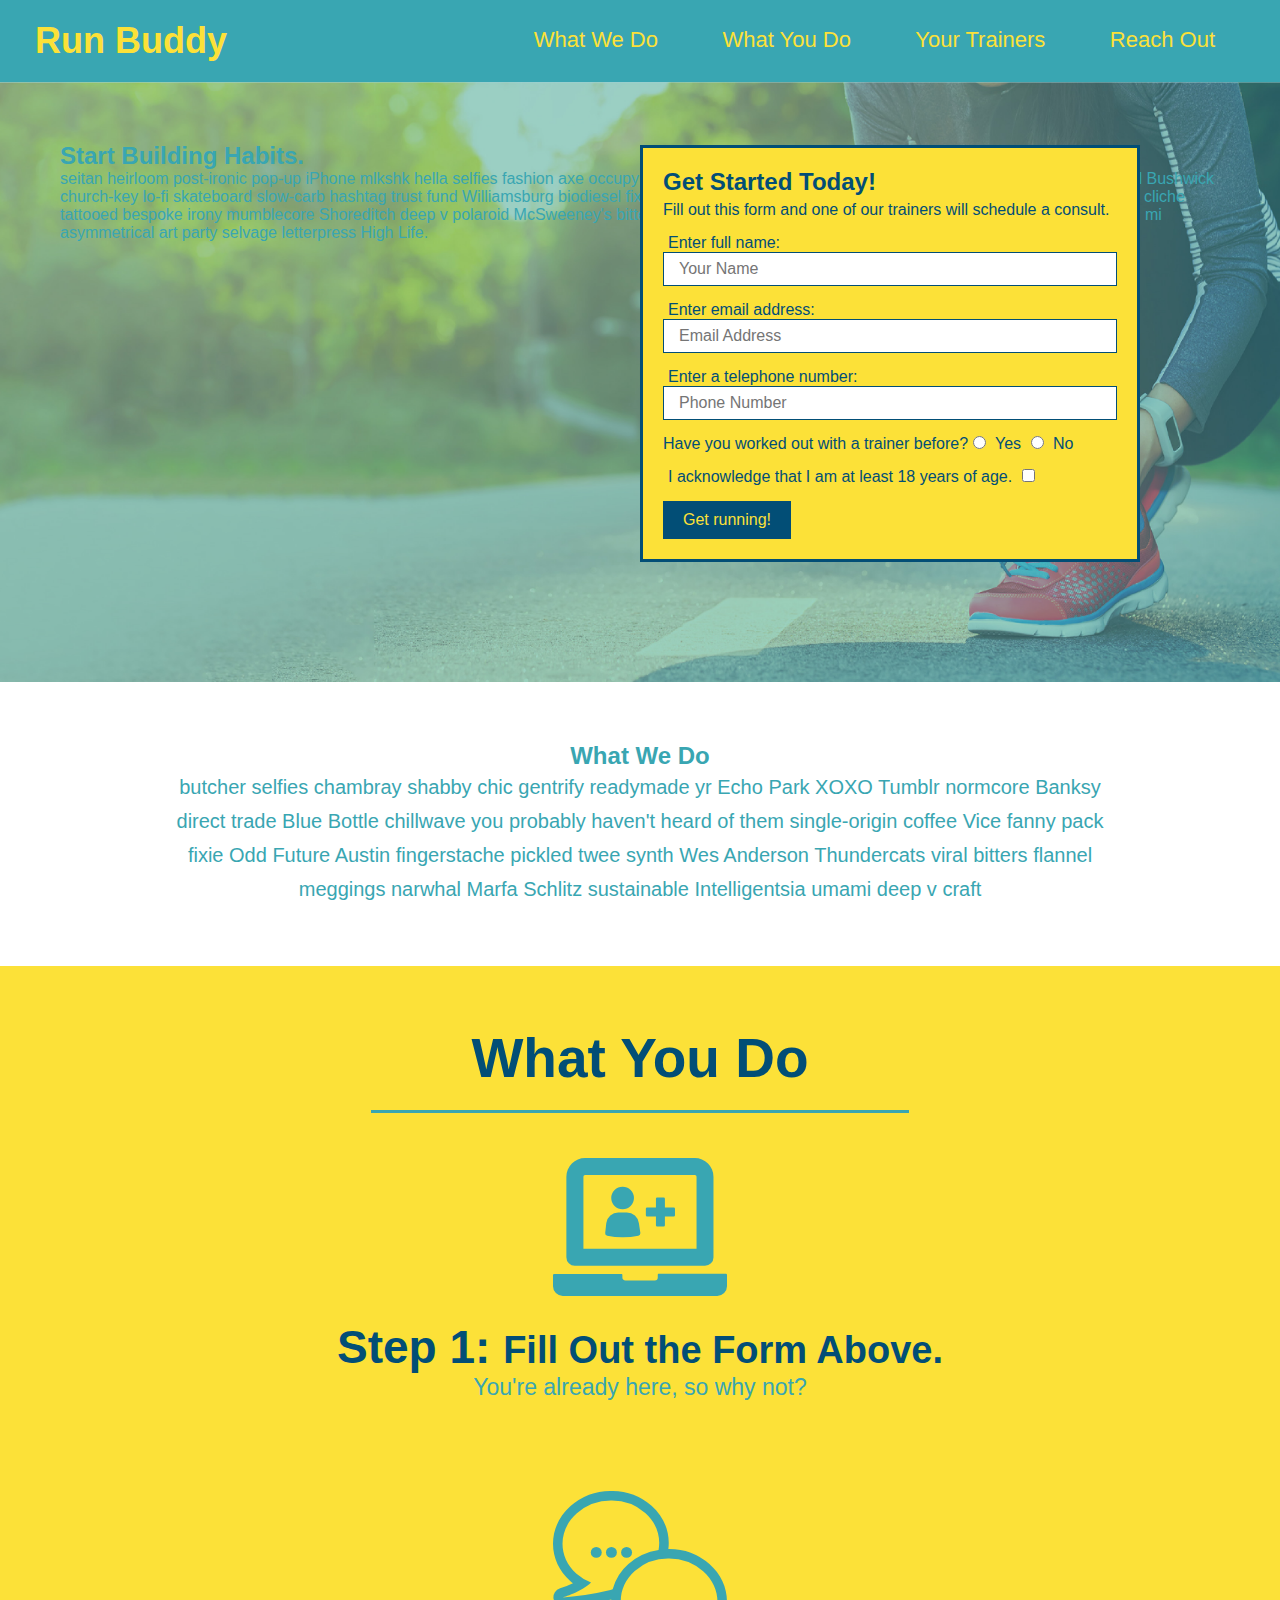
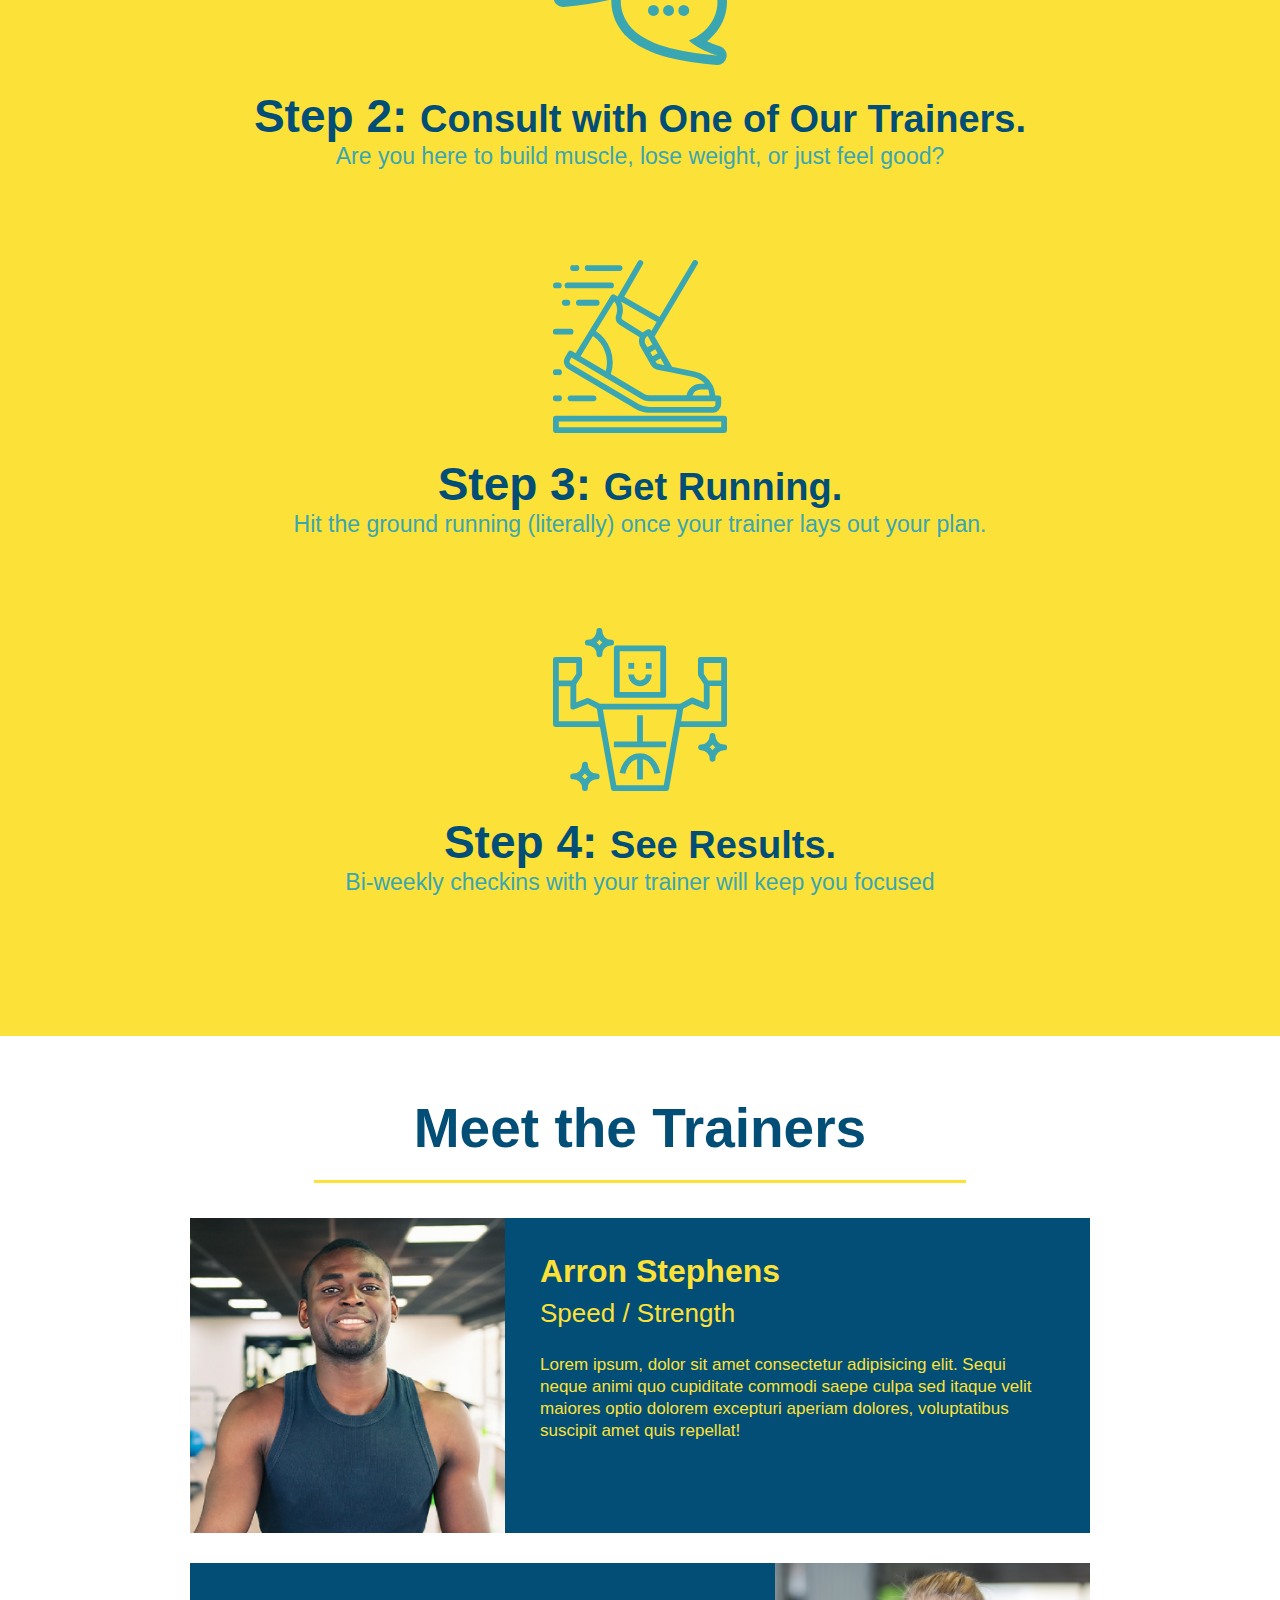
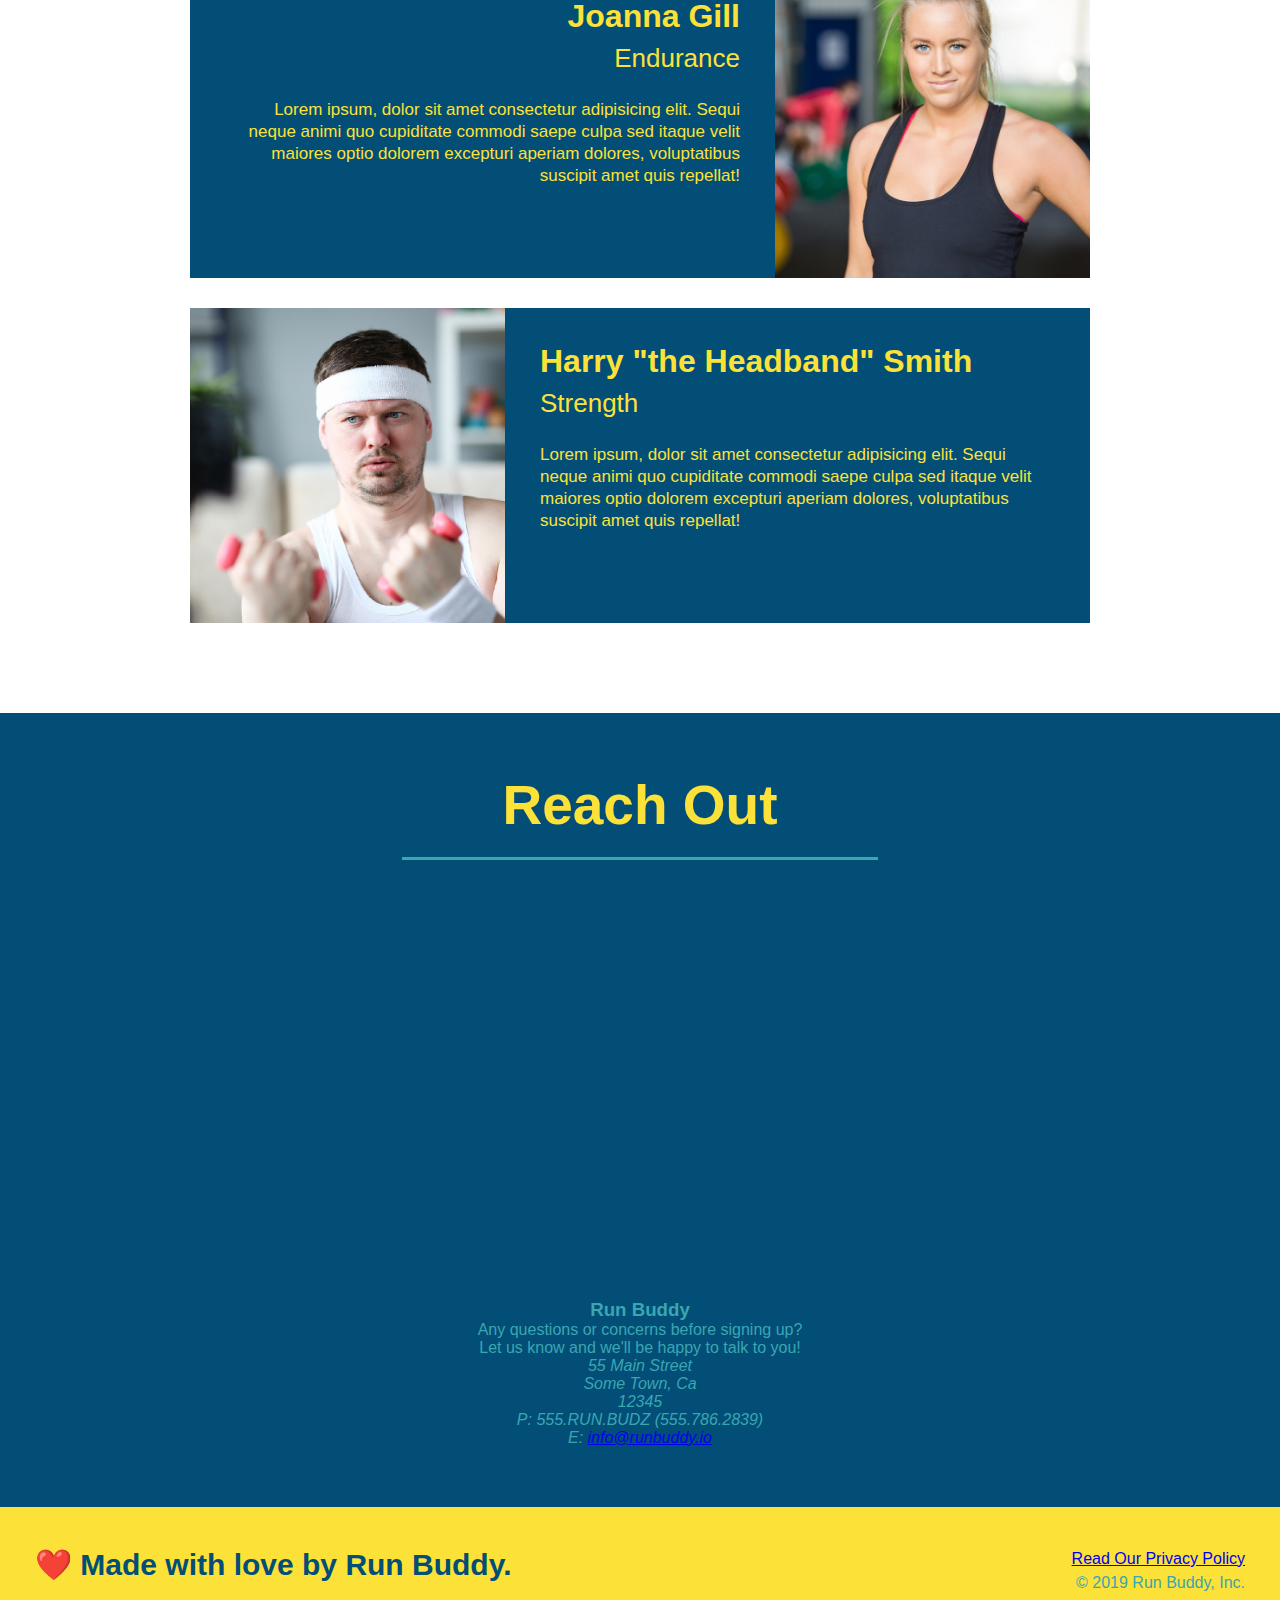
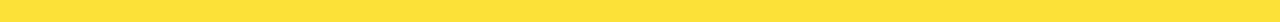
==== index.html @ 64780e1a "add content to hero, replace image" ====
<!DOCTYPE html>
<html lang="en">
  <head>
    <meta charset="UTF-8" />
    <title>Run Buddy</title>
    <link rel="stylesheet" href="./assets/css/style.css" />

  </head>
  <body>
    <body>
   <!-- navigation -->
<header>
  <h1><a href="/">Run Buddy</a></h1>
  <nav>
<!-- Unordered list element -->
<ul>
  <!-- List item element-->
  <li>
    <!-- Anchor element -->
    <a href="#what-we-do">What We Do</a>
  </li>
  <li>
    <a href="#what-you-do">What You Do</a>
  </li>
  <li>
    <a href="#your-trainers">Your Trainers</a>
  </li>
  <li>
    <a href="#reach-out">Reach Out</a>
  </li>
</ul>


  </nav>
</header>

<!-- hero section -->
<section class="hero">
  <div class="hero-cta">
    <h2>Start Building Habits.</h2>
    <p>
      seitan heirloom post-ironic pop-up iPhone mlkshk hella selfies fashion axe occupy readymade put a bird on it
      messenger bag Wes Anderson Schlitz plaid Bushwick church-key lo-fi skateboard slow-carb hashtag trust fund
      Williamsburg biodiesel fixie farm-to-table 8-bit banjo XOXO Banksy chillwave bicycle rights retro cliche
      tattooed bespoke irony mumblecore Shoreditch deep v polaroid McSweeney's bitters cray gentrify tofu Marfa you
      probably haven't heard of them yr banh mi asymmetrical art party selvage letterpress High Life.
    </p>
  </div>

  <div class="hero-form">
    <h3>Get Started Today!</h3>
    <p>Fill out this form and one of our trainers will schedule a consult.</p>
    <form>
      <label for="name">Enter full name:</label>
      <input type="text" placeholder="Your Name" name="name" id="name" class="form-input">
      
      <label for="email">Enter email address:</label>
      <input type="text" placeholder="Email Address" name="email" id="email" class="form-input">
      
      <label for="phone">Enter a telephone number:</label>
      <input type="text" placeholder="Phone Number" name="phone" id="phone" class="form-input">
      <p>
        Have you worked out with a trainer before?
        <input type="radio" name="trainer-confirm" id="trainer-yes" />
        <label for="trainer-yes">Yes</label>
        <input type="radio" name="trainer-confirm" id="trainer-no" />
        <label for="trainer-no">No</label>
      </p>
      <p>
        <label for="checkbox" >
          I acknowledge that I am at least 18 years of age.
        </label>
        <input type="checkbox" name="age-confirm" id="checkbox" />
      </p>
      <button type="submit">
        Get running!
      </button>
    </form>
  </div>
</section>
<!-- end hero -->

<!-- "what we do" section -->
<section id="what-we-do" class="intro">
  <h2>What We Do</h2>
  <div>
 
  <p>
    butcher selfies chambray shabby chic gentrify readymade yr Echo Park XOXO Tumblr normcore Banksy direct trade Blue Bottle chillwave you probably haven't heard of them single-origin coffee Vice fanny pack fixie Odd Future Austin fingerstache pickled twee synth Wes Anderson Thundercats viral bitters flannel meggings narwhal Marfa Schlitz sustainable Intelligentsia umami deep v craft
  </p>
</section>

<!-- "what you do" section -->
<section id="what-you-do" class="steps">
  <h2>What You Do</h2> 
<div>
  <img src="./assets/images/step-1.svg" alt="" />
  <h3>Step 1: <span>Fill Out the Form Above.</span></h3>
  <p>You're already here, so why not?</p>
  </div>


  <div>
    <img src="./assets/images/step-2.svg" alt="" />
    <h3>Step 2: <span>Consult with One of Our Trainers.</span></h3>
    <p>Are you here to build muscle, lose weight, or just feel good?</p>
  </div>
  
  <div>
    <img src="./assets/images/step-3.svg" alt="" />
    <h3>Step 3: <span>Get Running.</span></h3>
    <p>Hit the ground running (literally) once your trainer lays out your plan.</p>
  </div>
  
  <div>
    <img src="./assets/images/step-4.svg" alt="" />
    <h3>Step 4: <span>See Results.</span></h3>
    <p>Bi-weekly checkins with your trainer will keep you focused</p>
  </div>

</section>

<section id="your-trainers" class="trainers">
  <h2 class="section-title primary-border">
    Meet the Trainers
  </h2>

  <article class="trainer">
    <img src="./assets/images/trainer-1.jpg" alt="Arron Stephens in his workout clothes, ready to pump iron" />
    <div class="trainer-bio text-left">
      <h3>Arron Stephens</h3>
      <h4>Speed / Strength</h4>
      <p>Lorem ipsum, dolor sit amet consectetur adipisicing elit. Sequi neque animi quo cupiditate commodi saepe culpa sed itaque velit maiores optio dolorem excepturi aperiam dolores, voluptatibus suscipit amet quis repellat!</p>
    </div>
  </article>
  <!-- second trainer bio -->
<article class="trainer">
  <div class="trainer-bio text-right">
    <h3>Joanna Gill</h3>
    <h4>Endurance</h4>
    <p>
      Lorem ipsum, dolor sit amet consectetur adipisicing elit. Sequi neque animi quo cupiditate commodi saepe culpa sed
      itaque velit maiores optio dolorem excepturi aperiam dolores, voluptatibus suscipit amet quis repellat!
    </p>
  </div>
  <img src="./assets/images/trainer-2.jpg" alt="Joanna Gill cooling off after a workout" />
</article>

<!-- third trainer bio -->
<article class="trainer">
  <img src="./assets/images/trainer-3.jpg" alt="Harry Smith wearing a headband and lifting comically small pink weights" />
  <div class="trainer-bio text-left">
    <h3>Harry "the Headband" Smith</h3>
    <h4>Strength</h4>
    <p>
      Lorem ipsum, dolor sit amet consectetur adipisicing elit. Sequi neque animi quo cupiditate commodi saepe culpa sed
      itaque velit maiores optio dolorem excepturi aperiam dolores, voluptatibus suscipit amet quis repellat!
    </p>
  </div>
</article>
</section>

<!-- "reach out" section -->
<section id="reach-out" class="contact">
  <h2 class="section-title secondary-border">Reach Out</h2>

  <div class="contact-info">
    <iframe
    src="https://www.google.com/maps/embed?pb=!1m14!1m12!1m3!1d12182.30520634488!2d-74.0652613!3d40.2407219!2m3!1f0!2f0!3f0!3m2!1i1024!2i768!4f13.1!5e0!3m2!1sen!2sus!4v1561060983193!5m2!1sen!2sus"
    frameborder="0"
    height="400"
    width="400"
    style="border:0"
    allowfullscreen
  >
  </iframe>
  </div>

  <div>
    <h3>Run Buddy</h3>
    <p>
      Any questions or concerns before signing up?
      <br />
      Let us know and we'll be happy to talk to you!
    </p>
    <address>
      55 Main Street <br/>
      Some Town, Ca <br/>
      12345<br />
      P: 555.RUN.BUDZ (555.786.2839)<br/>
      E: <a href="mailto:info@runbuddy.io">info@runbuddy.io</a>
    </address>
  </div>
</section>

<!-- footer -->
<footer>

  <h2>❤️ Made with love by Run Buddy.</h2>
  <div>
    <a href="#">Read Our Privacy Policy</a><br />
    &copy; 2019 Run Buddy, Inc.
  </div>
</footer>



  </body>
</html>
---- assets/css/style.css ----
* {
    margin: 0;
    padding: 0;
    box-sizing: border-box;
  }

body {
    color: #39a6b2;
    font-family: Helvetica, Arial, sans-serif;
  }

  section {
    padding: 60px;
  }

/* Hero Style Start */
.hero {
  background-image: url("../images/hero-bg.jpg");
  height: 600px;
  background-size: cover;
  background-position: center;
  position: relative;
}

.hero-form button {
  color: #fce138;
  background-color: #024e76;
  border: none;
  padding: 10px 20px;
  font-size: 16px;
}
/* Hero Style End */

/* apply styles to <header> */
header {
    padding: 20px 35px;
    background-color: #39a6b2;
  }


  .hero-form {
    border: 3px solid #024e76;
    background-color: #fce138;
    padding: 20px;
    width: 500px;
    color: #024e76;
    position: absolute;
    bottom: 120px;
    right: 140px;
  }
  .hero-form label {
    margin: 0 5px;
  }
  .hero-form h3 {
    font-size: 24px;
    margin: 0;
  }
  
  .hero-form p {
    margin: 5px 0 15px 0;
  }
  
  .form-input {
    border: 1px solid #024e76;
    display: block;
    padding: 7px 15px;
    font-size: 16px;
    color: #024e76;
    width: 100%;
    margin-bottom: 15px;
  }

  header h1 {
    font-weight: bold;
    font-size: 36px;
    color: #fce138;
    margin: 0;
    display: inline;
  }
  header a {
    text-decoration: none;
    color: #fce138;
  }

  header nav {
    float: right;
    margin: 7px 0;
  }

  header nav ul li {
    display: inline;
  }

  header nav ul li a {
    margin: 0 30px;
    font-weight: lighter;
    font-size: 22px;
  }

  .intro {
    text-align: center;
  }

  .section-title {
    font-size: 55px;
    display: inline-block;
    padding: 0 100px 20px 100px;
    border-bottom: 3px solid;
    margin-bottom: 35px;
    color: #024e76;
  }

  .steps h2 {
    font-size: 55px;
    color: #024e76;
    margin-bottom: 35px;
    padding: 0 100px 20px 100px;
    border-bottom: 3px solid;
    border-color: #fce138;
    display: inline-block;

  }
  .intro p {
    line-height: 1.7;
    color: #39a6b2;
    width: 80%;
    font-size: 20px;
    margin: 0 auto;

  }
  .steps div {
    margin-bottom: 80px;
  }
  
  .steps img {
    width: 15%;
    margin: 10px 0;
  } 
  
  .steps h3 {
    color: #024e76;
    font-size: 46px;
    margin-top: 10px;
  }
  
  .steps p {
    color: #39a6b2;
    font-size: 23px;
  }

  .steps { 
    text-align: center;
    background: #fce138;
  }

  .steps h2 {
    font-size: 55px;
    color: #024e76;
    margin-bottom: 35px;
    padding: 0 100px 20px 100px;
    border-bottom: 3px solid;
    border-color: #39a6b2;
  }

  .steps span {
    font-size: 38px;
  }

  .section-title {
    font-size: 55px;
    color: #024e76;
    margin-bottom: 35px;
    padding: 0 100px 20px 100px;
    display: inline-block;
    border-bottom: 3px solid;
  }
  
  .primary-border {
    border-color: #fce138;
  }
  
  .secondary-border {
    border-color: #39a6b2;
  }

  .trainers {
    text-align: center;
  }
  .trainer {
    width: 900px;
    margin: 0 auto 30px auto;
    background: #024e76;
    color: #fce138;
    overflow: auto
  }

  .trainer img {
    width: 35%;
    float: left;
  }
  
  .trainer-bio {
    padding: 35px;
    float: left;
    width: 65%;
  }

  .text-left {
    text-align: left;
  }
  
  .text-right {
    text-align: right;
  }

  .trainer-bio h3 {
    font-size: 32px;
    margin-bottom: 8px;
  }
  
  .trainer-bio h4 {
    font-weight: lighter;
    font-size: 26px;
    margin-bottom: 25px;
  }
  
  .trainer-bio p {
    font-size: 17px;
    line-height: 1.3;
  }

  /* REACH OUT STYLES START */
.contact {
  text-align: center;
  background: #024e76;
}

.contact h2 {
  color: #fce138;
}

.contact-info iframe {
  width: 400px;
  height: 400px;
}


.contact-info div {
  width: 410px;
  display: inline-block;
  vertical-align: top;
  text-align: left;
  margin: 30px 0 0 60px;
  color: white;
}
.contact-info h3 {
  color: #fce138;
  font-size: 32px;
}

.contact-info p, .contact-info address {
  margin: 20px 0;
  line-height: 1.5;
  font-size: 20px;
  font-style: normal;
}

.contact-info a {
  color: #fce138;
}

/* REACH OUT STYLES END */

  /* ----- footer ----- */
  footer {
    background: #fce138;
    width: 100%;
    padding: 40px 35px;
  }

  footer h2 {
    display: inline;
    color: #024e76;
    font-size: 30px;
    margin: 0;
  }

  footer div {
    float: right;
    line-height: 1.5;
    text-align: right;
  }

  footer div {
    float: right;
    line-height: 1.5;
    text-align: right;
  }
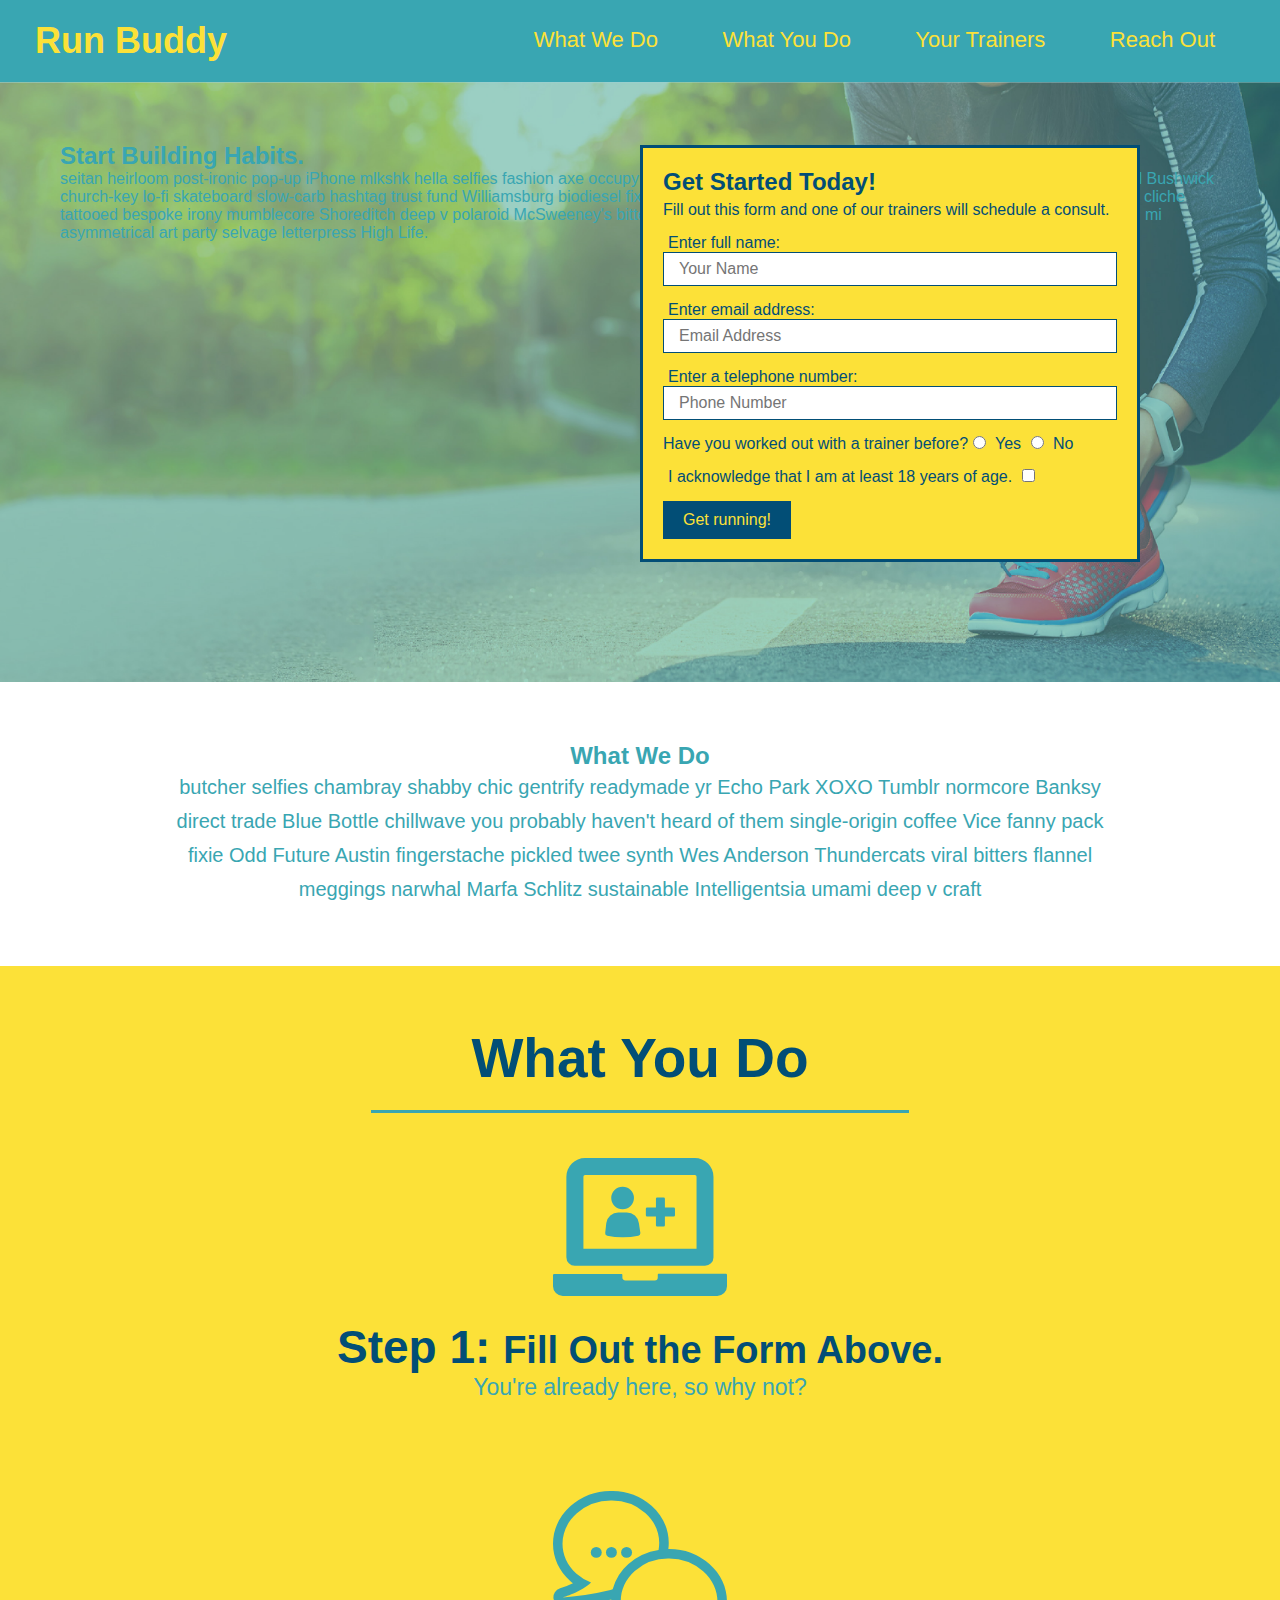
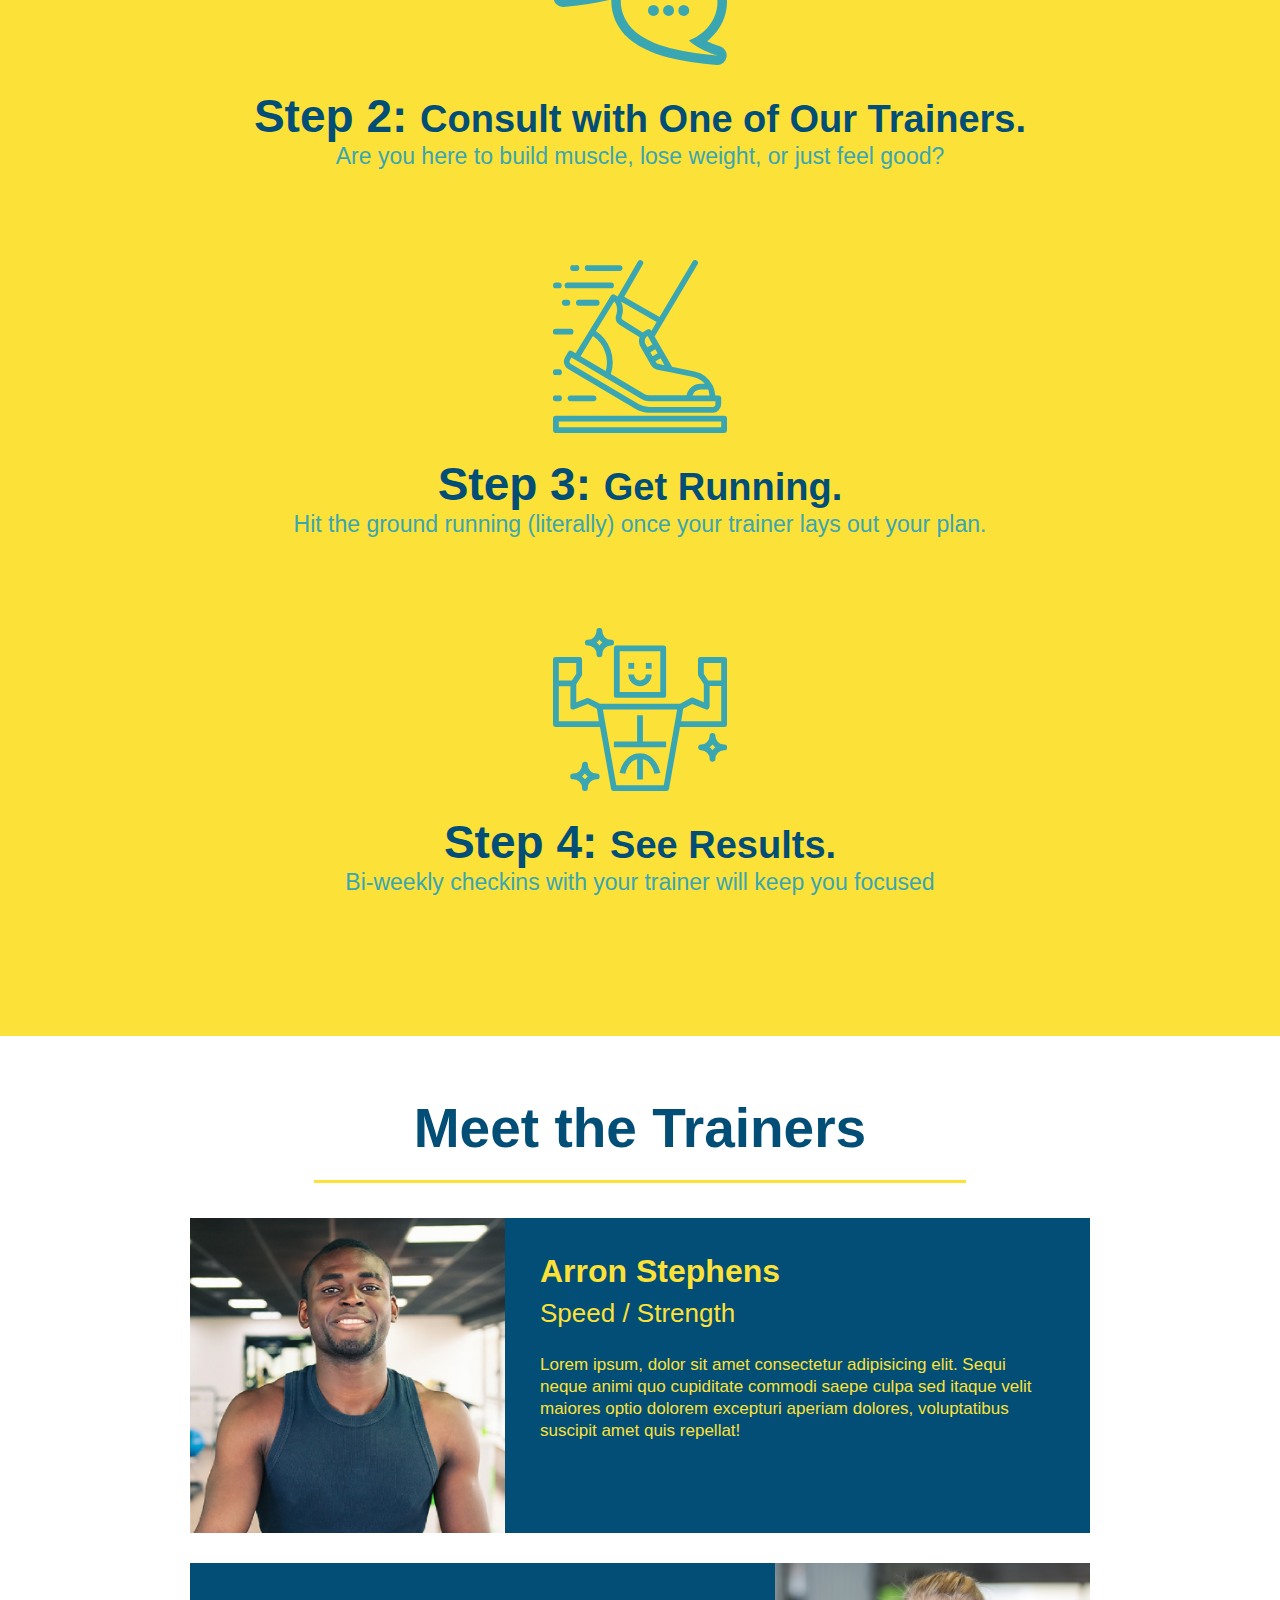
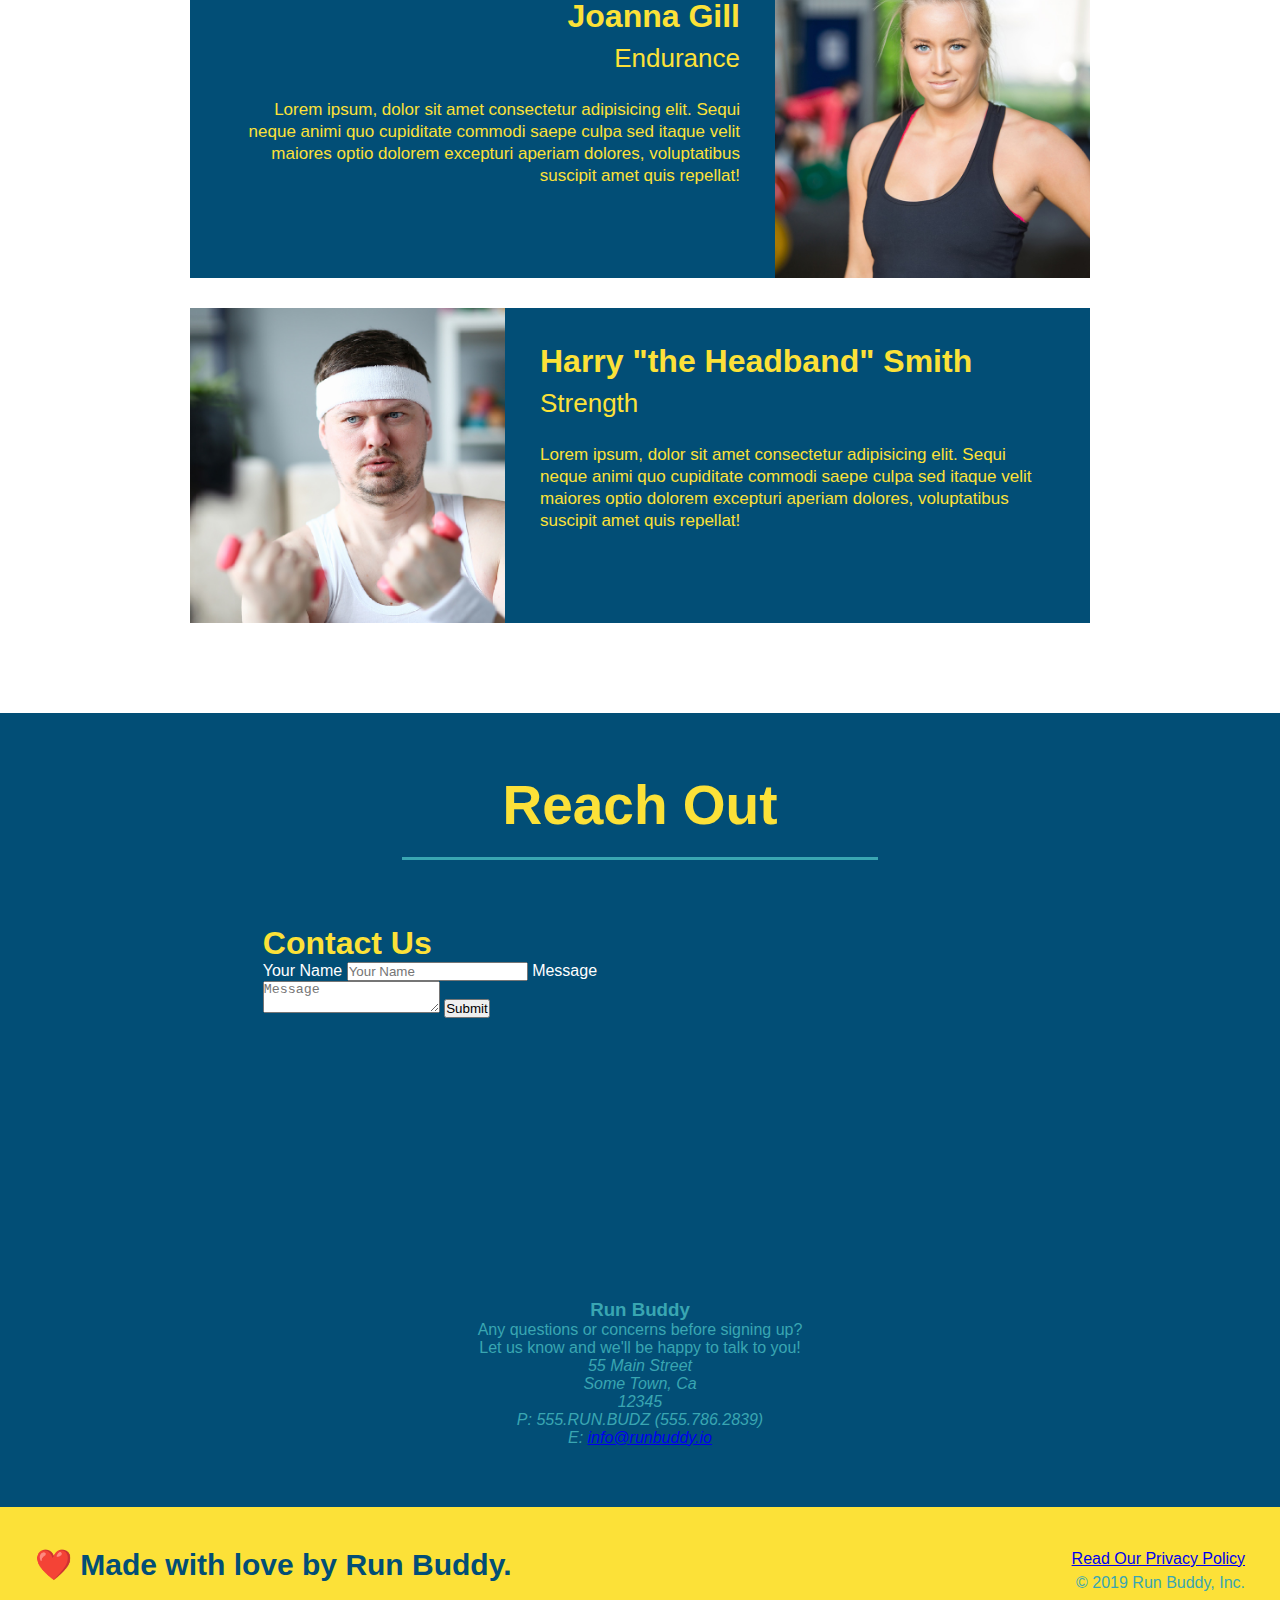
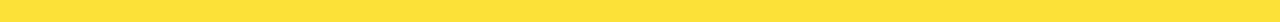
==== commit 16a975d5: "add contact form" ====
--- a/index.html
+++ b/index.html
@@ -165,6 +165,20 @@
   <h2 class="section-title secondary-border">Reach Out</h2>
 
   <div class="contact-info">
+    <div class="contact-form">
+      <h3>Contact Us</h3>
+      <form>
+        <label for="contact-name">Your Name</label>
+        <input type="text" id="contact-name" placeholder="Your Name" />
+    
+        <label for="contact-message">Message</label>
+        <textarea id="contact-message" placeholder="Message"></textarea>
+    
+        <button type="submit">Submit</button>
+      </form>
+    </div>
+
+
     <iframe
     src="https://www.google.com/maps/embed?pb=!1m14!1m12!1m3!1d12182.30520634488!2d-74.0652613!3d40.2407219!2m3!1f0!2f0!3f0!3m2!1i1024!2i768!4f13.1!5e0!3m2!1sen!2sus!4v1561060983193!5m2!1sen!2sus"
     frameborder="0"
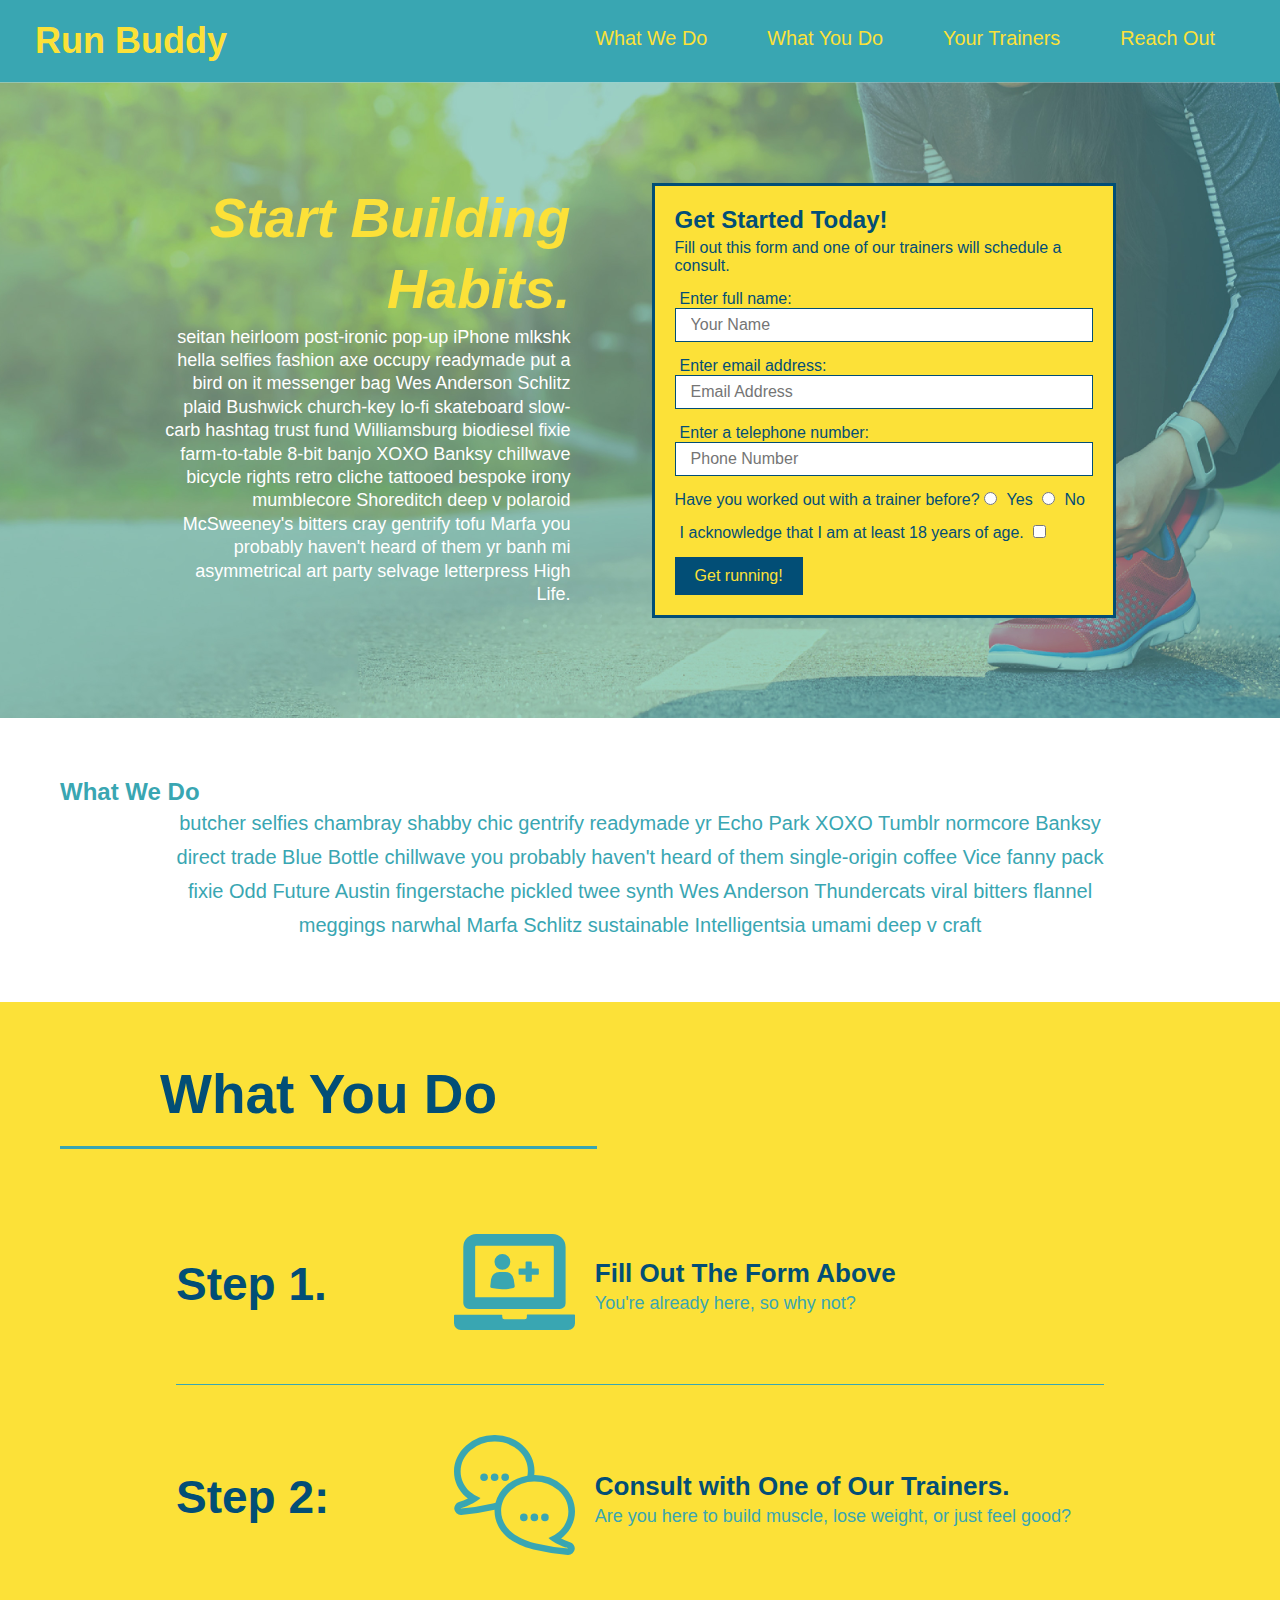
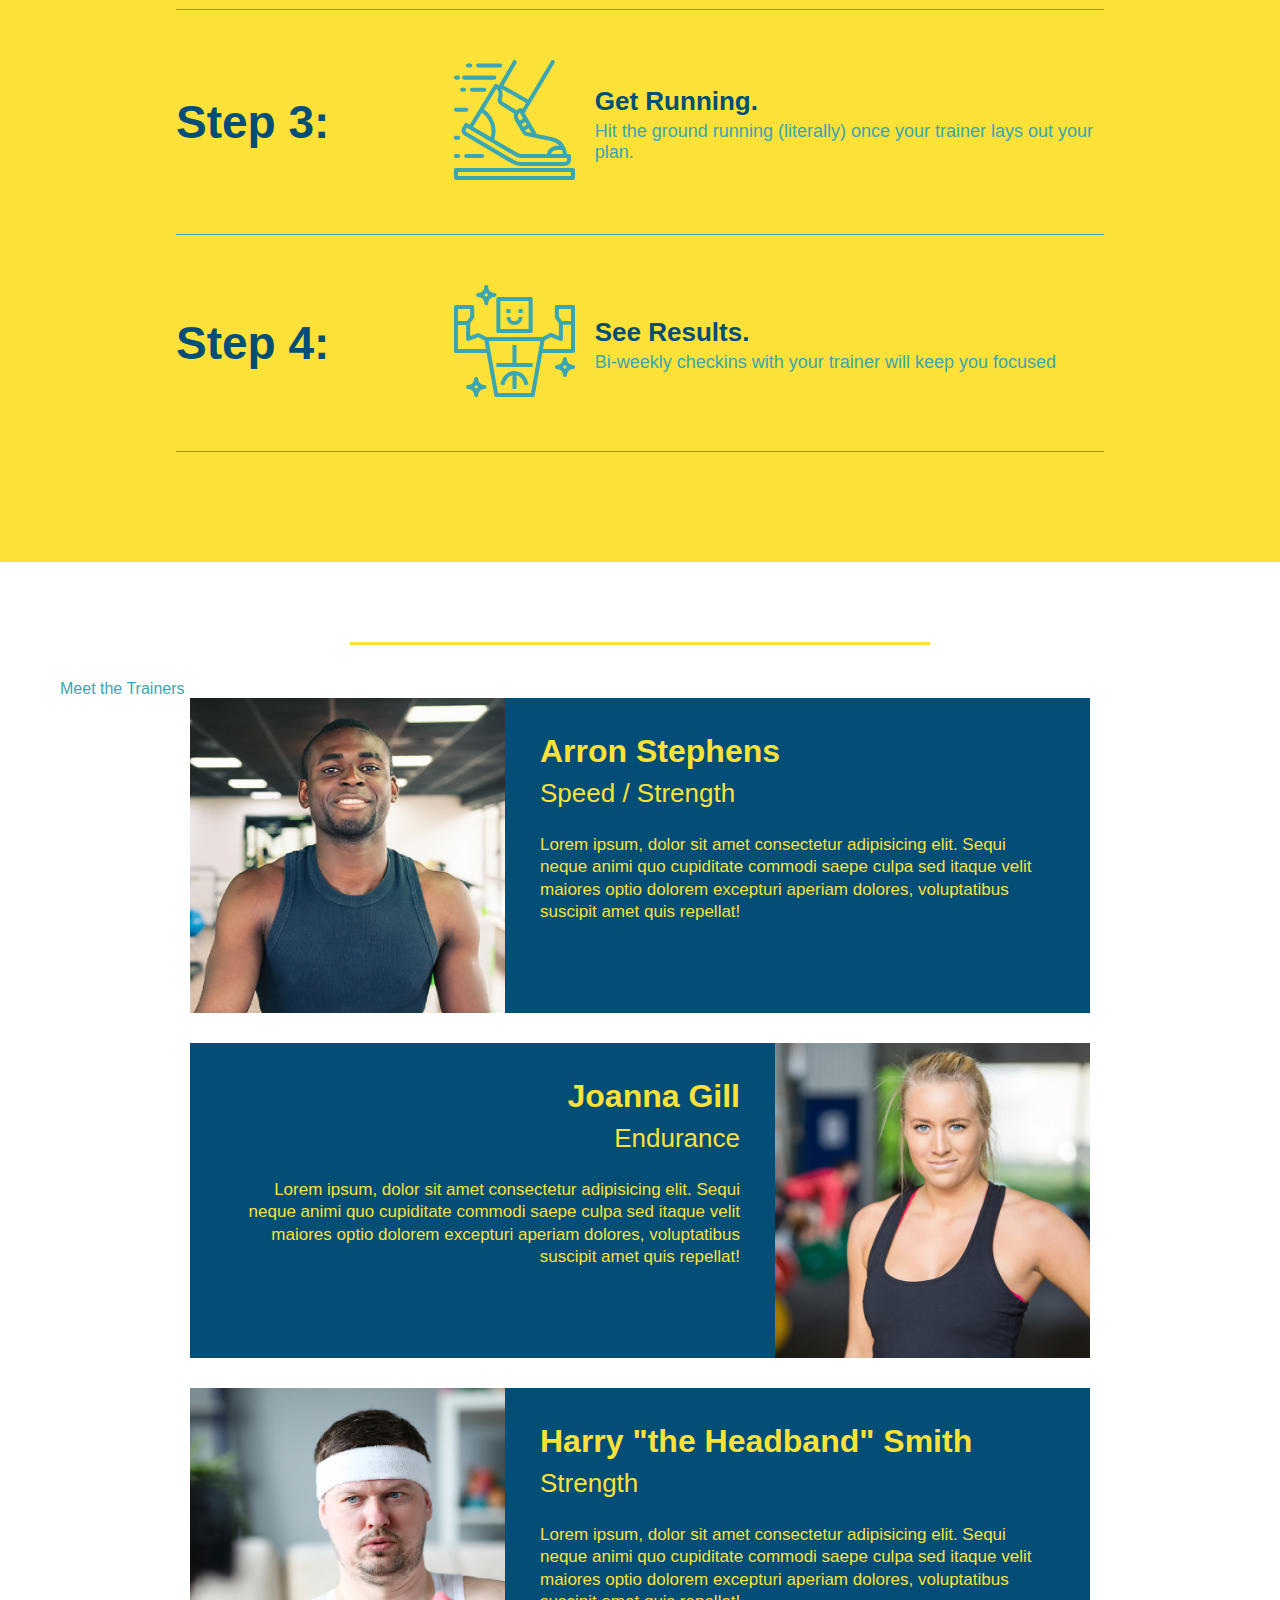
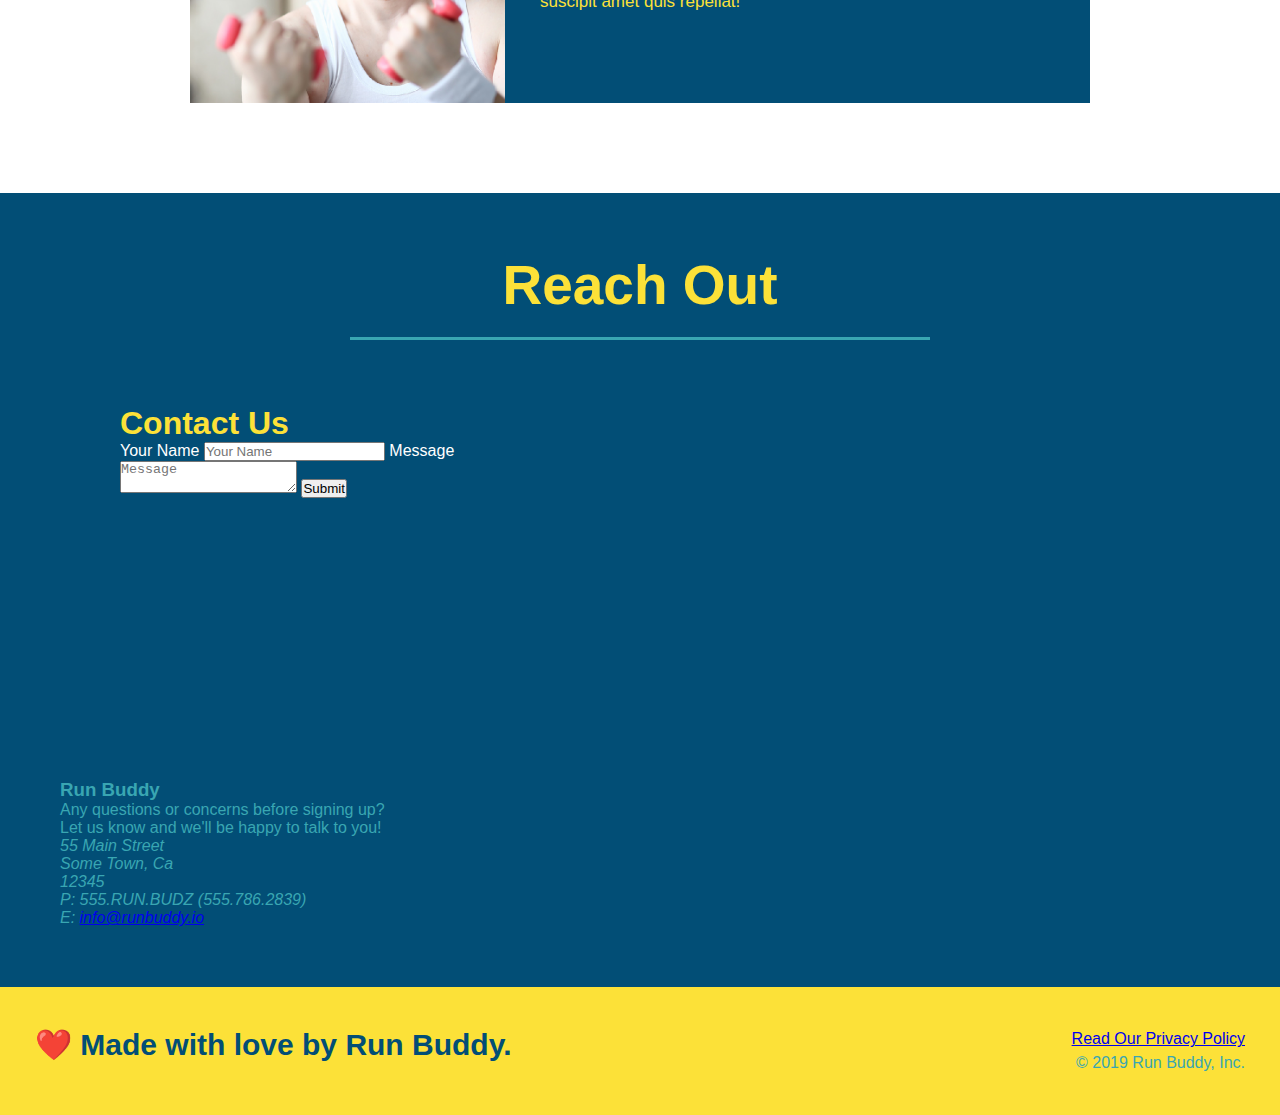
==== commit 1ef28afc: "add flexbox to the steps" ====
--- a/index.html
+++ b/index.html
@@ -17,6 +17,7 @@
   <!-- List item element-->
   <li>
     <!-- Anchor element -->
+
     <a href="#what-we-do">What We Do</a>
   </li>
   <li>
@@ -82,46 +83,76 @@
 
 <!-- "what we do" section -->
 <section id="what-we-do" class="intro">
-  <h2>What We Do</h2>
-  <div>
- 
+ <div class="flex-row"> <h2>What We Do</h2></div>
+
+    <div class="flex-row">
   <p>
     butcher selfies chambray shabby chic gentrify readymade yr Echo Park XOXO Tumblr normcore Banksy direct trade Blue Bottle chillwave you probably haven't heard of them single-origin coffee Vice fanny pack fixie Odd Future Austin fingerstache pickled twee synth Wes Anderson Thundercats viral bitters flannel meggings narwhal Marfa Schlitz sustainable Intelligentsia umami deep v craft
-  </p>
+  </p></div>
 </section>
 
 <!-- "what you do" section -->
 <section id="what-you-do" class="steps">
-  <h2>What You Do</h2> 
-<div>
-  <img src="./assets/images/step-1.svg" alt="" />
-  <h3>Step 1: <span>Fill Out the Form Above.</span></h3>
-  <p>You're already here, so why not?</p>
-  </div>
-
-
-  <div>
-    <img src="./assets/images/step-2.svg" alt="" />
-    <h3>Step 2: <span>Consult with One of Our Trainers.</span></h3>
+  <div class="flex-row">  <h2>What You Do</h2> </div>
+  <div class="step">
+    <h3>Step 1.</h3>
+    <div class="step-info">
+      <div class="step-img">
+        <img src="./assets/images/step-1.svg" alt="" />
+      </div>
+      <div class="step-text">
+        <h4>Fill Out The Form Above</h4>
+        <p>You're already here, so why not?</p>
+      </div>
+    </div>
+  </div>
+
+  <div class="step">
+    <h3>Step 2: </h3>
+  <div class="step-info">
+    <div class="step-img">
+      <img src="./assets/images/step-2.svg" alt="" />
+    </div>
+    <div class="step-text">
+      <h4>Consult with One of Our Trainers.</h4>
     <p>Are you here to build muscle, lose weight, or just feel good?</p>
-  </div>
+
+    </div>
+  </div>
+</div>
   
-  <div>
+<div class="step">
+  <h3>Step 3:</h3>
+<div class="step-info">
+  <div class="step-img">
     <img src="./assets/images/step-3.svg" alt="" />
-    <h3>Step 3: <span>Get Running.</span></h3>
-    <p>Hit the ground running (literally) once your trainer lays out your plan.</p>
-  </div>
+  </div>
+  <div class="step-text">
+    <h4>Get Running.</h4>
+  <p>Hit the ground running (literally) once your trainer lays out your plan.</p>
+
+  </div>
+</div>
+</div>
   
-  <div>
+<div class="step">
+  <h3>Step 4:</h3>
+<div class="step-info">
+  <div class="step-img">
     <img src="./assets/images/step-4.svg" alt="" />
-    <h3>Step 4: <span>See Results.</span></h3>
-    <p>Bi-weekly checkins with your trainer will keep you focused</p>
-  </div>
+  </div>
+  <div class="step-text">
+  <h4>See Results.</h4>
+  <p>Bi-weekly checkins with your trainer will keep you focused</p>
+
+  </div>
+</div>
+</div>
 
 </section>
 
 <section id="your-trainers" class="trainers">
-  <h2 class="section-title primary-border">
+  <div class="flex-row"> <h2 class="section-title primary-border"></div>
     Meet the Trainers
   </h2>
 
@@ -162,7 +193,7 @@
 
 <!-- "reach out" section -->
 <section id="reach-out" class="contact">
-  <h2 class="section-title secondary-border">Reach Out</h2>
+  <div class="flex-row"> <h2 class="section-title secondary-border">Reach Out</h2></div>
 
   <div class="contact-info">
     <div class="contact-form">
--- a/assets/css/style.css
+++ b/assets/css/style.css
@@ -16,38 +16,49 @@
 /* Hero Style Start */
 .hero {
   background-image: url("../images/hero-bg.jpg");
-  height: 600px;
   background-size: cover;
   background-position: center;
-  position: relative;
-}
-
-.hero-form button {
+  display: flex;
+  justify-content: center;
+  flex-wrap: wrap;
+}
+
+.hero-cta {
+  width: 35%;
+  text-align: right;
+  margin: 3.5%;
+  color: #fff;
+  font-size: 18px;
+  line-height: 1.3;
+}
+
+.hero-cta h2 {
+  font-style: italic;
+  font-size: 55px;
   color: #fce138;
-  background-color: #024e76;
-  border: none;
-  padding: 10px 20px;
-  font-size: 16px;
-}
+}
+
 /* Hero Style End */
 
-/* apply styles to <header> */
-header {
-    padding: 20px 35px;
-    background-color: #39a6b2;
-  }
-
+/* Hero Form Start */
 
   .hero-form {
     border: 3px solid #024e76;
     background-color: #fce138;
     padding: 20px;
-    width: 500px;
-    color: #024e76;
-    position: absolute;
-    bottom: 120px;
-    right: 140px;
-  }
+    color: #024e76;
+    width: 40%;
+    margin: 3.5%;
+  }
+
+  .hero-form button {
+    color: #fce138;
+    background-color: #024e76;
+    border: none;
+    padding: 10px 20px;
+    font-size: 16px;
+  }
+
   .hero-form label {
     margin: 0 5px;
   }
@@ -70,44 +81,89 @@
     margin-bottom: 15px;
   }
 
+/* Hero Form End */
+
+
+/* ----~ HEADER ----~ */
+
+header {
+  padding: 20px 35px;
+  background-color: #39a6b2;
+  display: flex;
+  justify-content: space-between;
+  flex-wrap: wrap;
+
+}
+
   header h1 {
     font-weight: bold;
     font-size: 36px;
     color: #fce138;
     margin: 0;
-    display: inline;
-  }
+  }
+
   header a {
     text-decoration: none;
     color: #fce138;
   }
 
   header nav {
-    float: right;
     margin: 7px 0;
   }
 
-  header nav ul li {
-    display: inline;
-  }
+  header nav ul {
+    display: flex;
+    flex-wrap: wrap;
+    justify-content: space-between;
+    align-items: center;
+    list-style: none;
+  }
+  
 
   header nav ul li a {
     margin: 0 30px;
     font-weight: lighter;
-    font-size: 22px;
-  }
+    font-size: 1.55vw;
+  }
+
+  /* ----~ HEADER ----~ */
+
+  .flex-row {
+    display: flex;
+  }
+
 
   .intro {
-    text-align: center;
   }
 
   .section-title {
     font-size: 55px;
-    display: inline-block;
-    padding: 0 100px 20px 100px;
     border-bottom: 3px solid;
-    margin-bottom: 35px;
-    color: #024e76;
+    color: #024e76;
+    padding-bottom: 20px;
+    text-align: center;
+    margin: 0 auto 35px auto;
+    width: 50%;
+  }
+
+  .step {
+    margin: 50px auto;
+    padding-bottom: 50px;
+    width: 80%;
+    border-bottom: 1px solid #39a6b2;
+    display: flex;
+    flex-wrap: wrap;
+    align-items: center;
+    justify-content: space-between;
+  }
+
+  .step-img {
+    flex: 1 12%;
+    margin-right: 20px;
+  }
+
+  .step-img img {
+    max-width: 100%;
   }
 
   .steps h2 {
@@ -126,30 +182,39 @@
     width: 80%;
     font-size: 20px;
     margin: 0 auto;
-
-  }
-  .steps div {
-    margin-bottom: 80px;
-  }
-  
-  .steps img {
-    width: 15%;
-    margin: 10px 0;
-  } 
-  
-  .steps h3 {
+    text-align: center;
+
+  }
+  
+  .step h3 {
     color: #024e76;
     font-size: 46px;
-    margin-top: 10px;
-  }
-  
-  .steps p {
+    flex: 1 30%;
+  }
+
+  .step-info {
+    flex: 2 70%;
+    display: flex;
+    flex-wrap: wrap;
+    align-items: center;
+  }
+
+  .step-text {
+    flex: 12;
+  }
+  
+  .step-text p {
     color: #39a6b2;
-    font-size: 23px;
+    font-size: 18px;
+  }
+
+  .step-text h4 {
+    font-size: 26px;
+    line-height: 1.5;
+    color: #024e76;
   }
 
   .steps { 
-    text-align: center;
     background: #fce138;
   }
 
@@ -163,16 +228,6 @@
   }
 
   .steps span {
-    font-size: 38px;
-  }
-
-  .section-title {
-    font-size: 55px;
-    color: #024e76;
-    margin-bottom: 35px;
-    padding: 0 100px 20px 100px;
-    display: inline-block;
-    border-bottom: 3px solid;
   }
   
   .primary-border {
@@ -184,7 +239,6 @@
   }
 
   .trainers {
-    text-align: center;
   }
   .trainer {
     width: 900px;
@@ -231,7 +285,6 @@
 
   /* REACH OUT STYLES START */
 .contact {
-  text-align: center;
   background: #024e76;
 }
 
@@ -276,17 +329,18 @@
     background: #fce138;
     width: 100%;
     padding: 40px 35px;
+    display: flex;
+    justify-content: space-between;
+    flex-wrap: wrap;
   }
 
   footer h2 {
-    display: inline;
     color: #024e76;
     font-size: 30px;
     margin: 0;
   }
 
   footer div {
-    float: right;
     line-height: 1.5;
     text-align: right;
   }
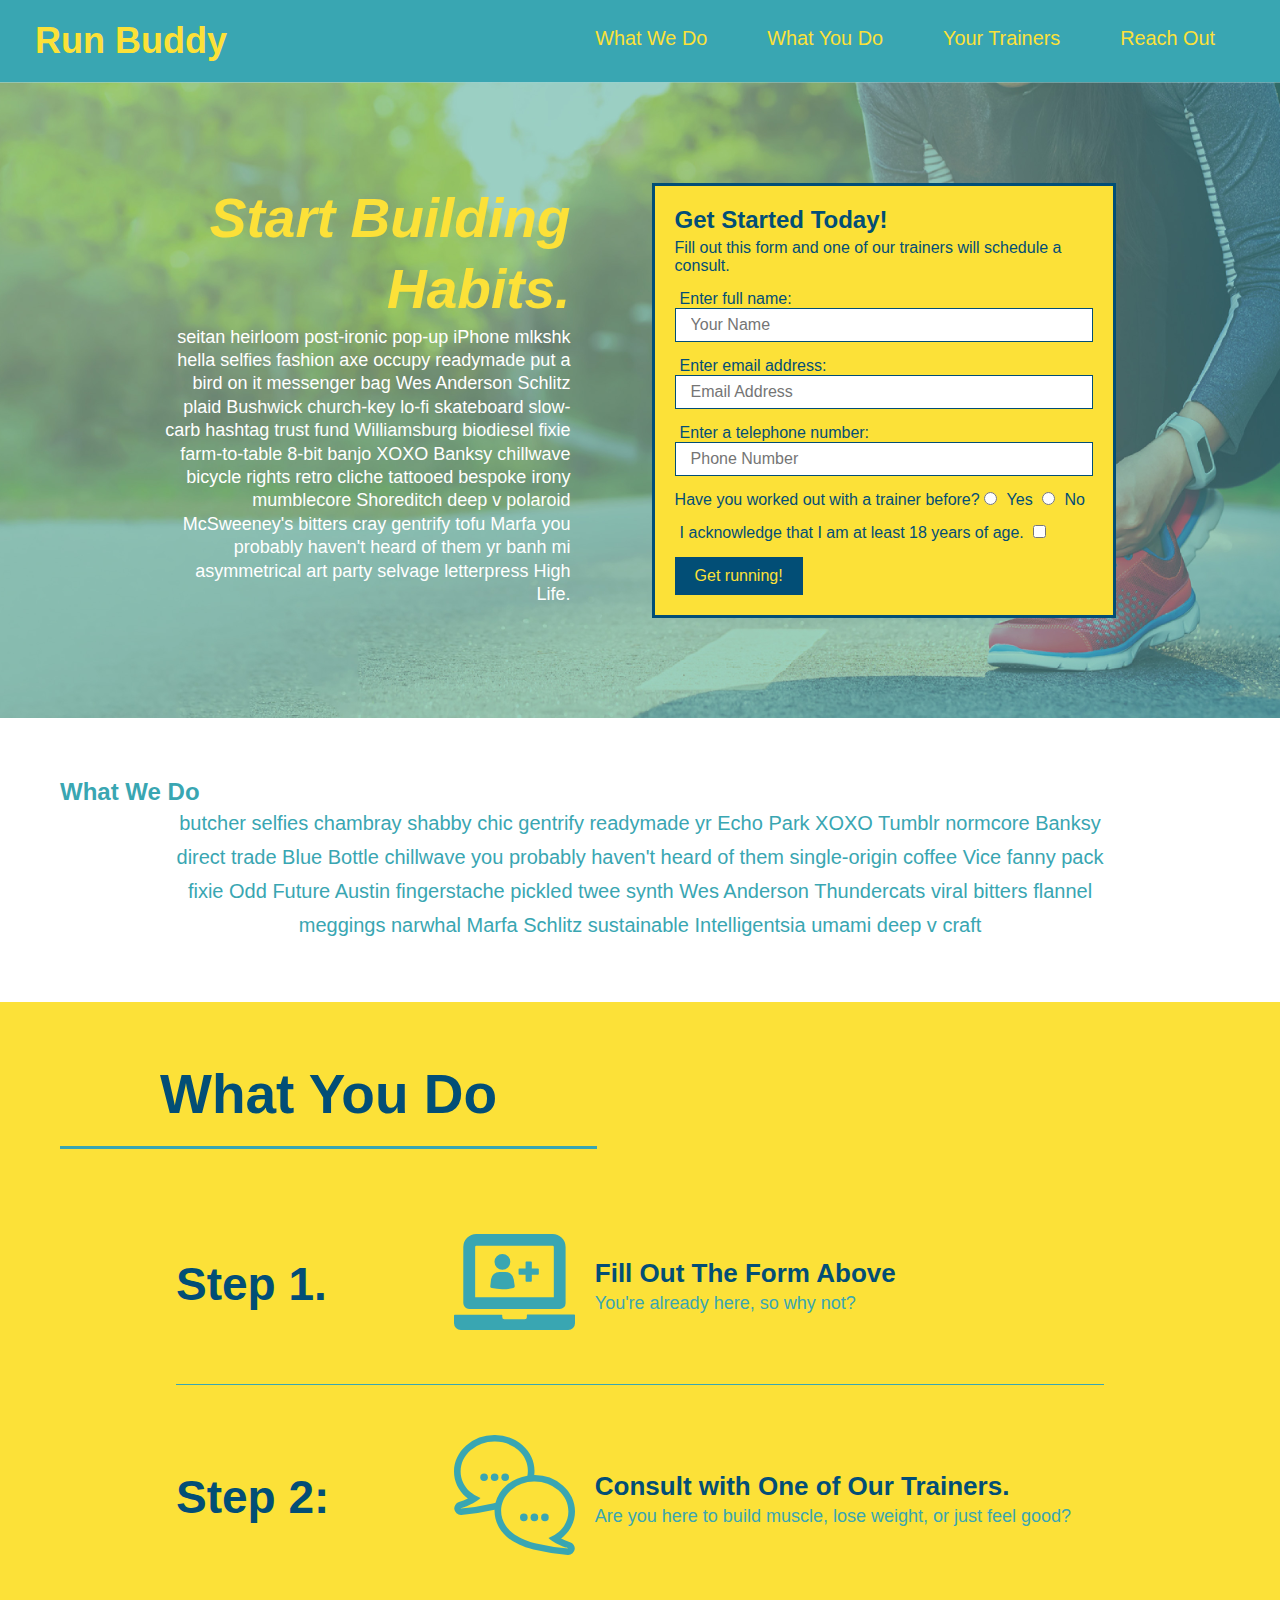
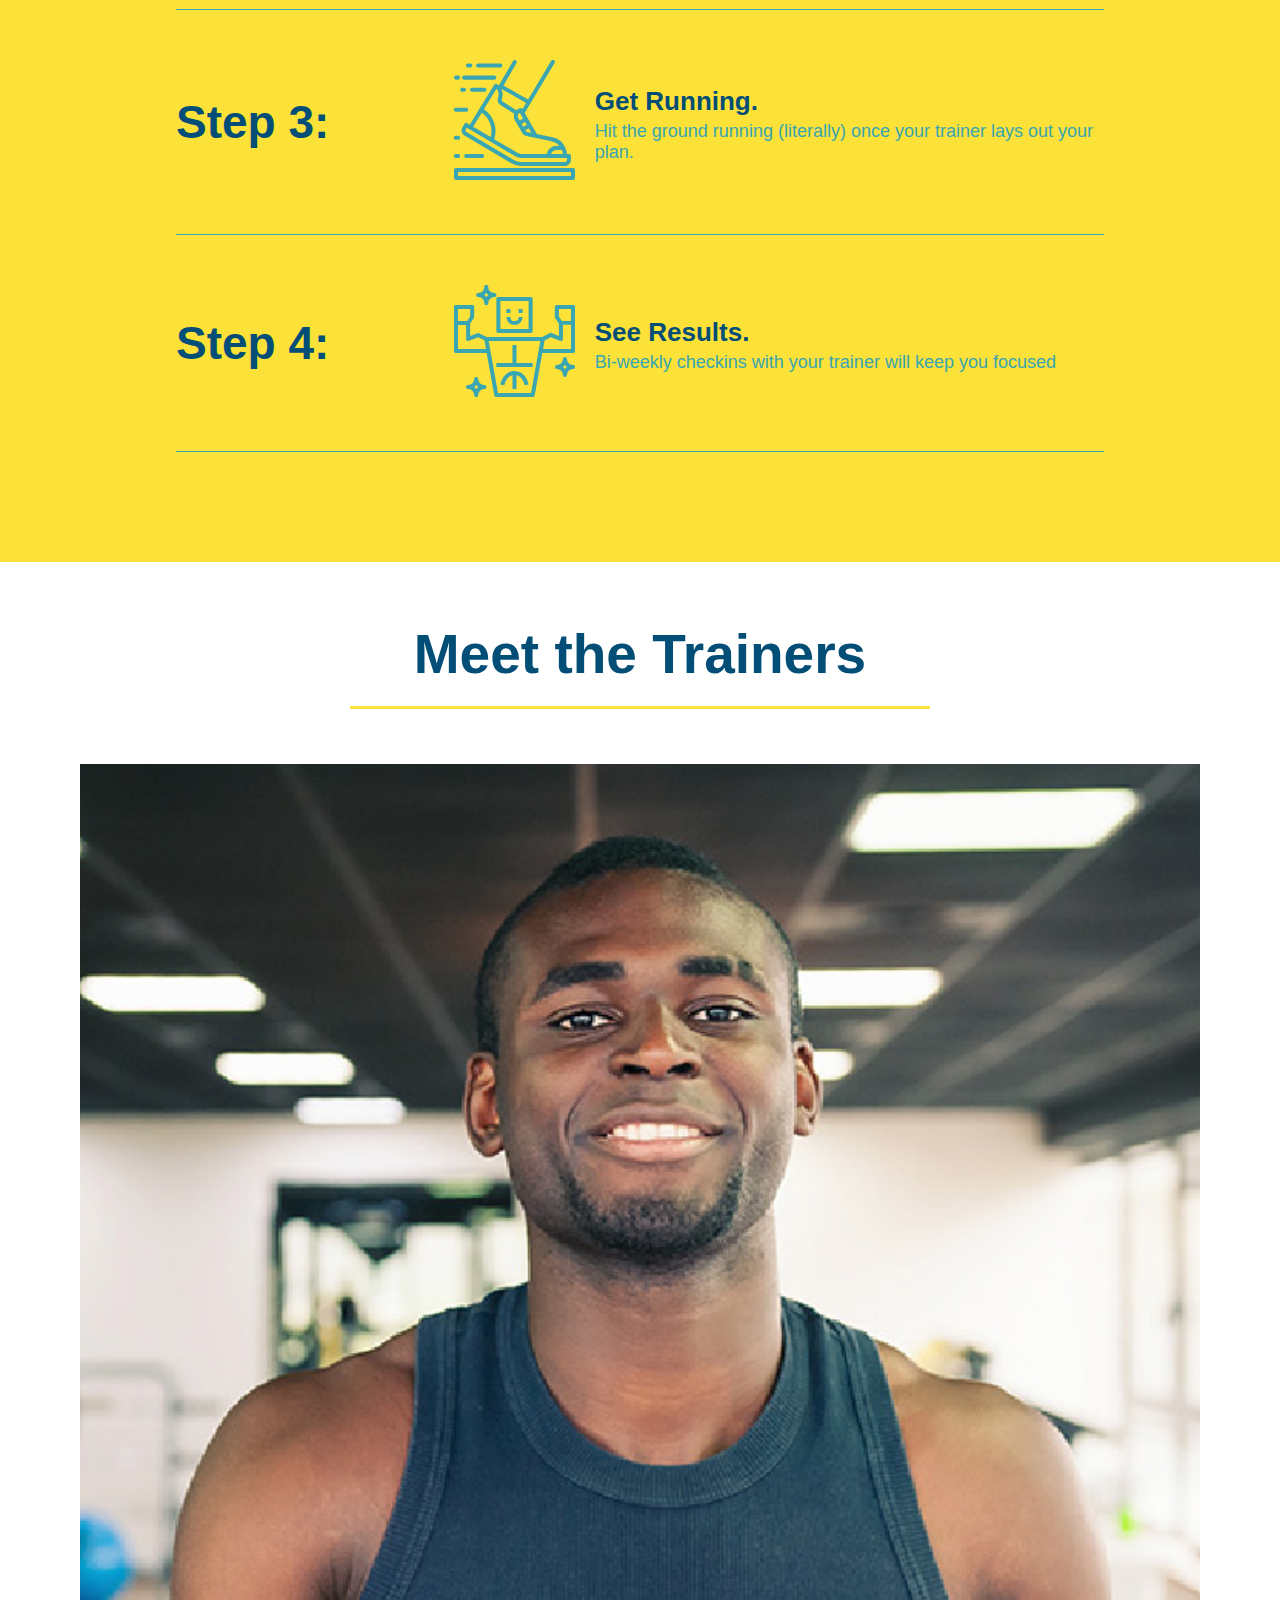
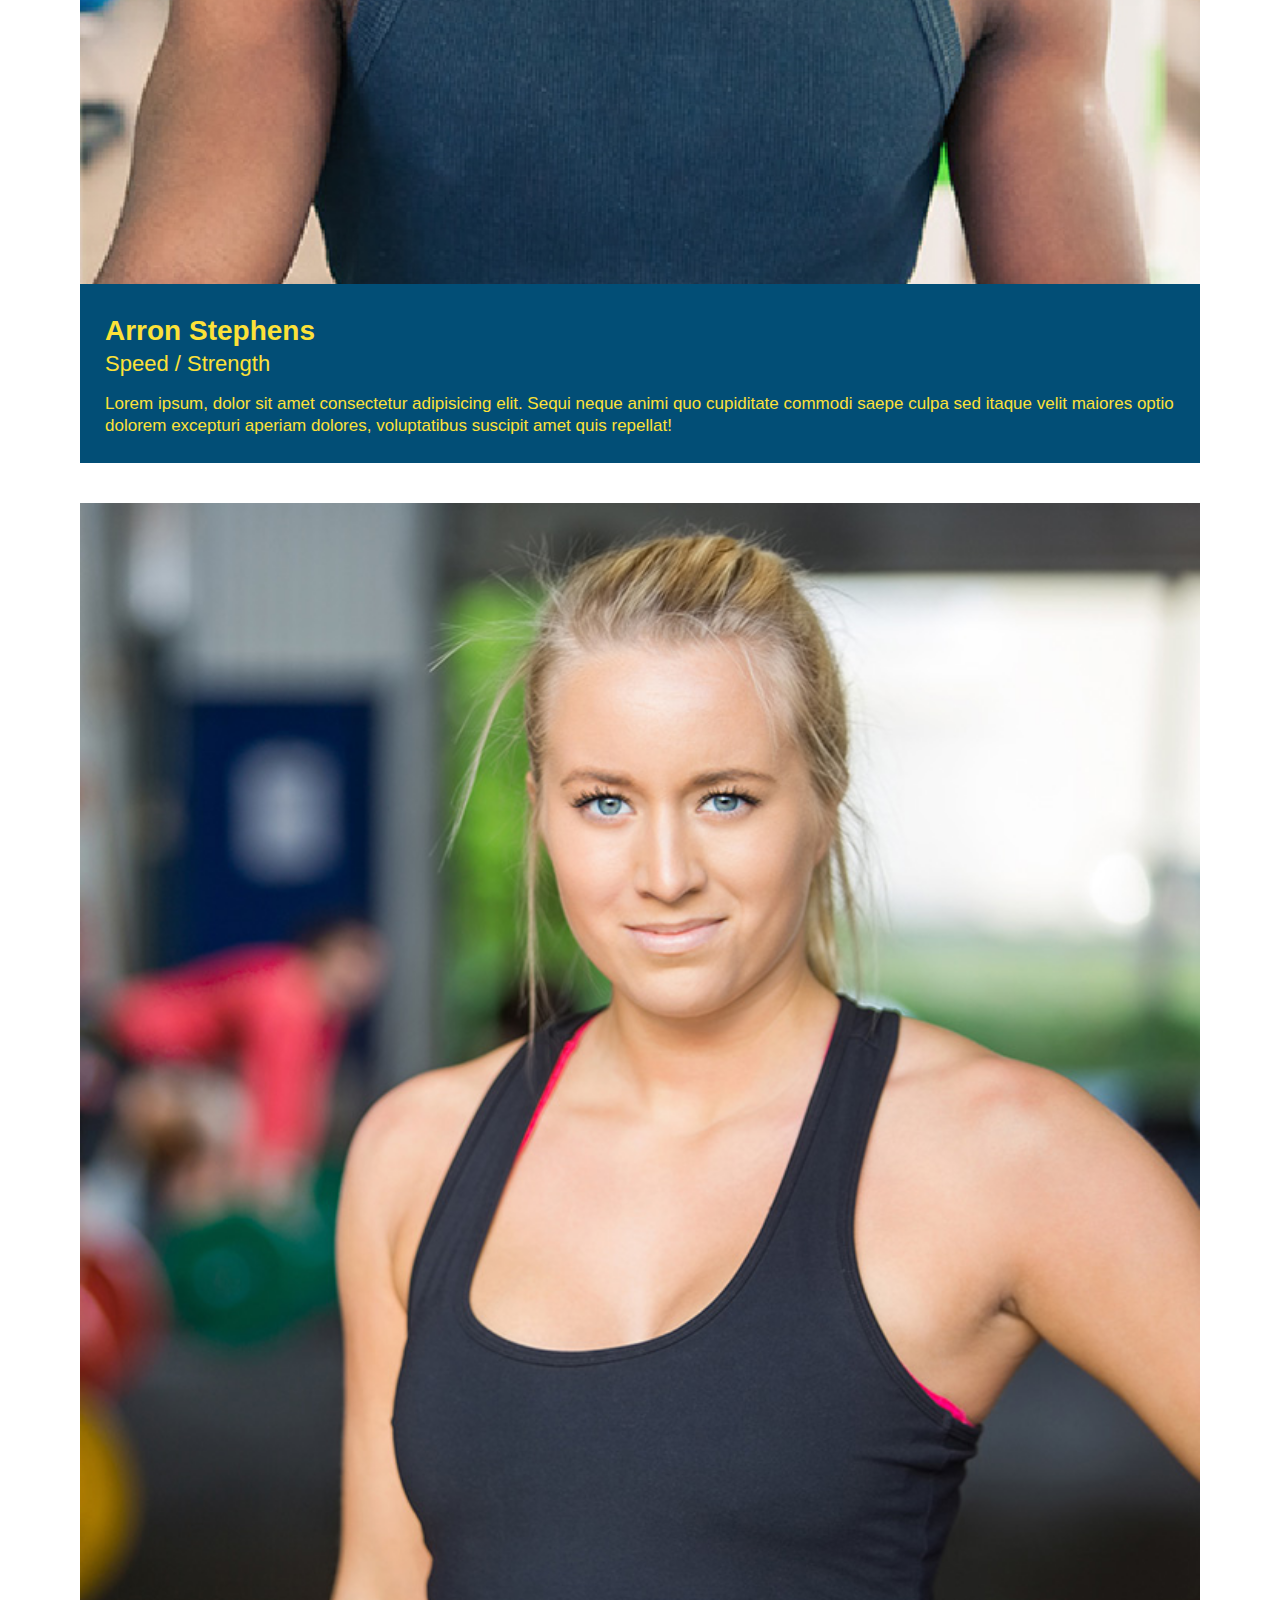
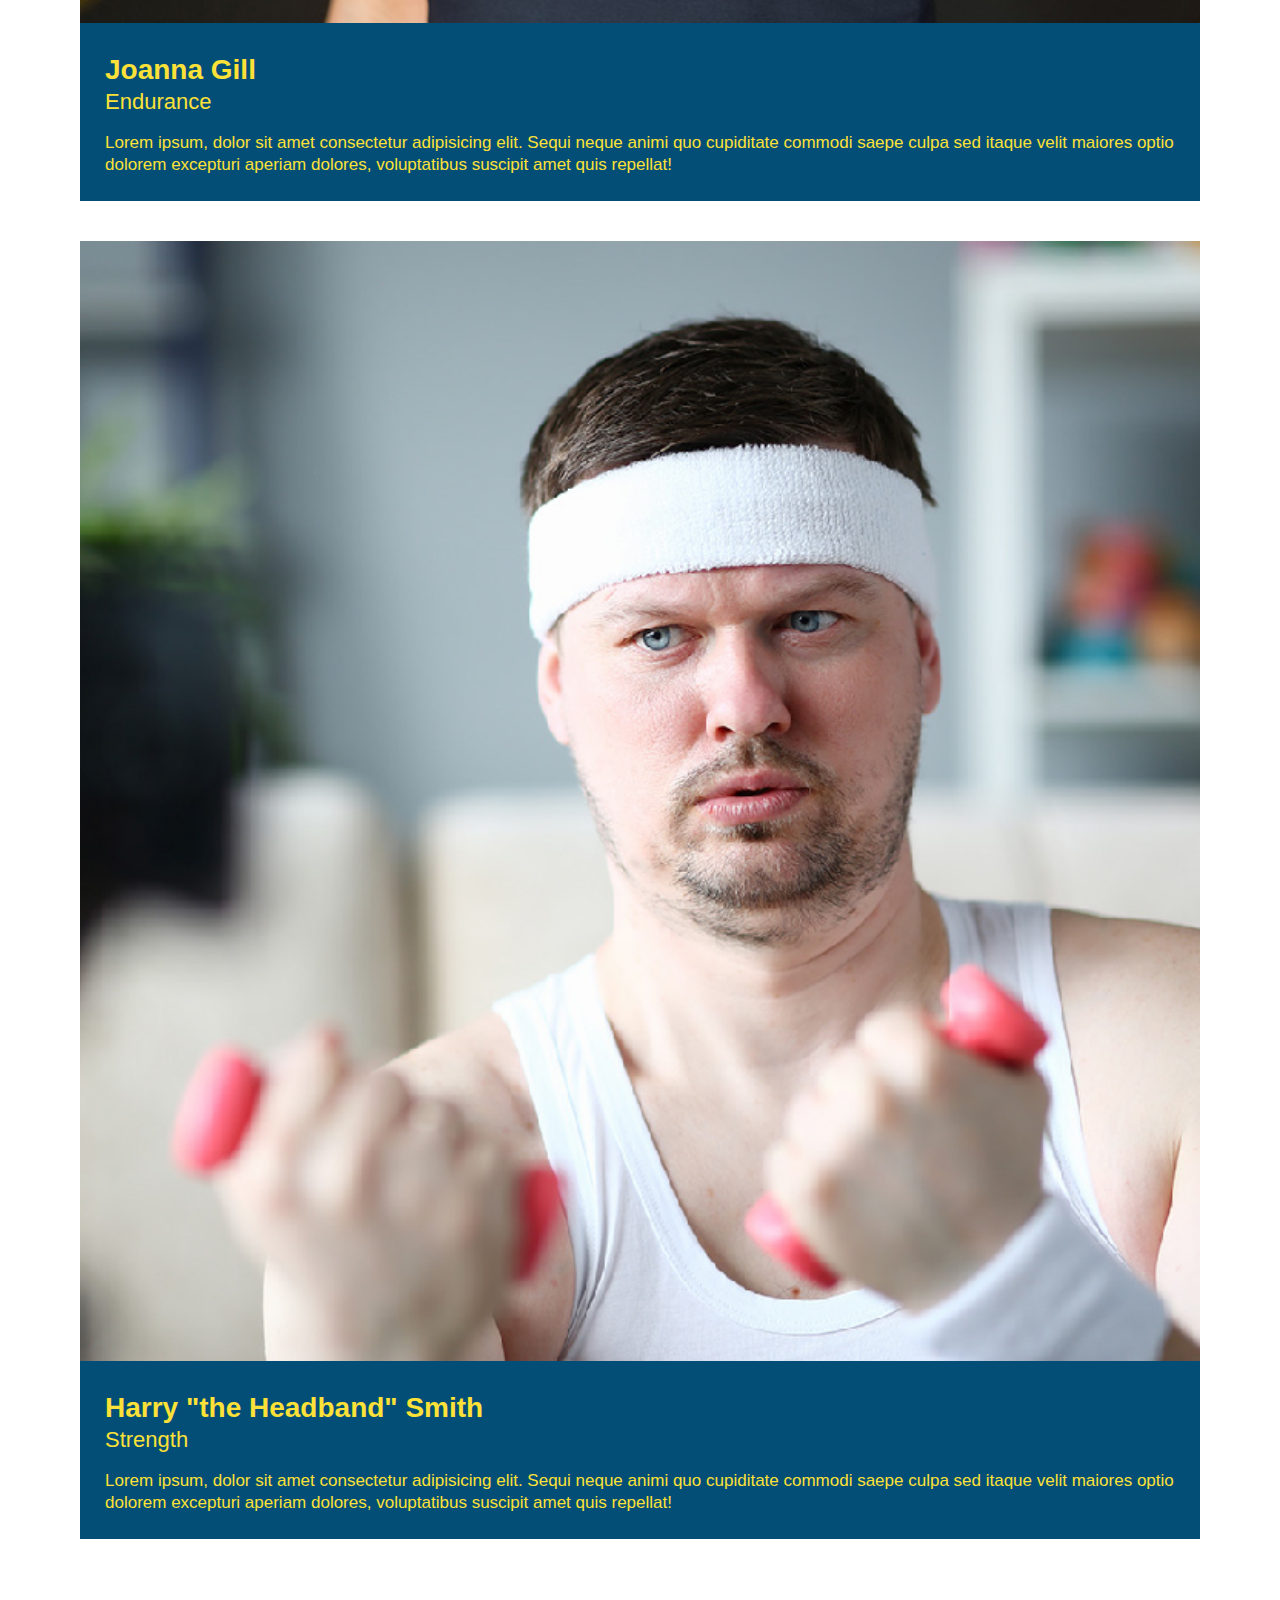
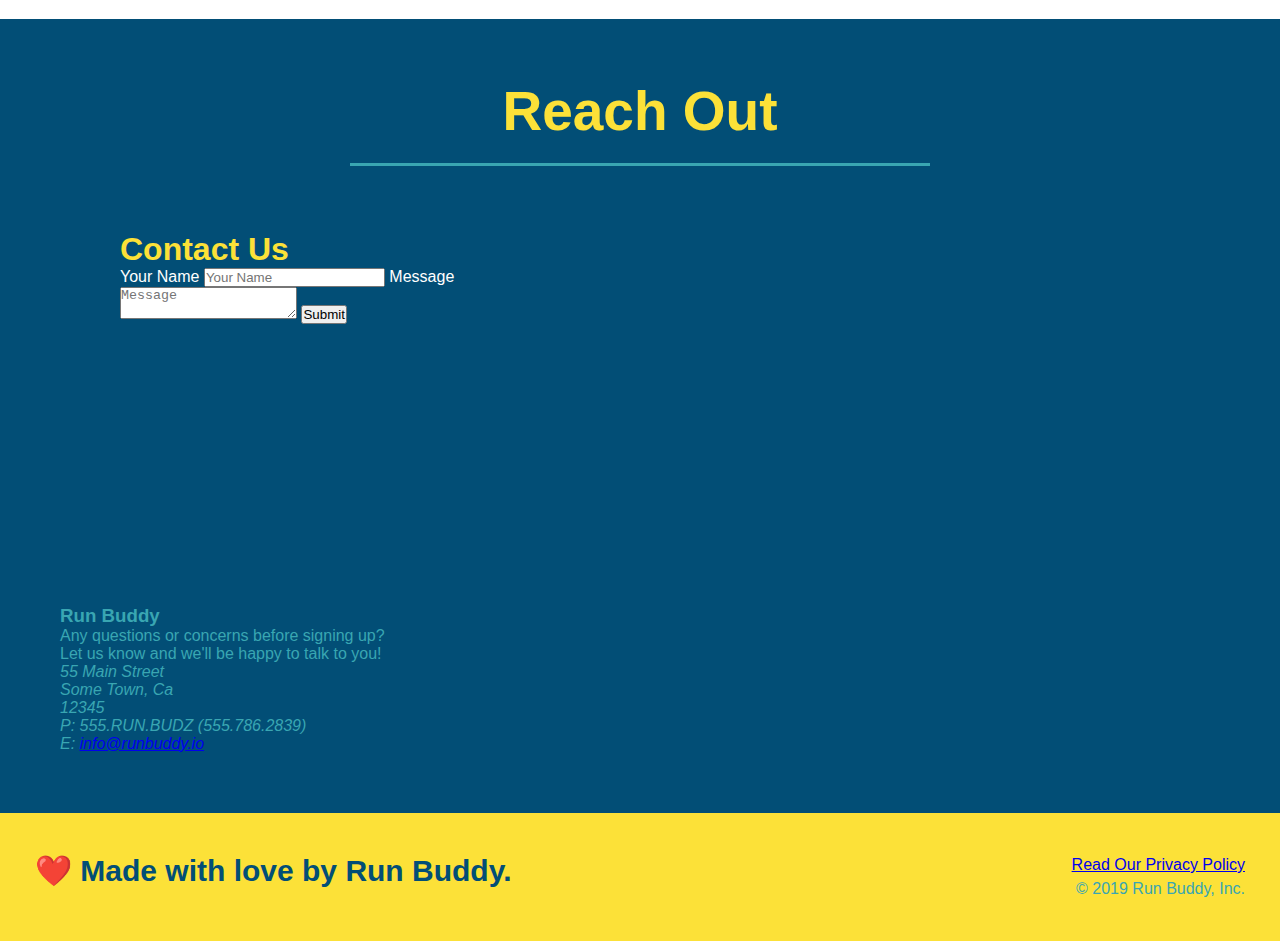
==== commit b21e6690: "add flexbox to trainers" ====
--- a/index.html
+++ b/index.html
@@ -151,38 +151,52 @@
 
 </section>
 
-<section id="your-trainers" class="trainers">
-  <div class="flex-row"> <h2 class="section-title primary-border"></div>
-    Meet the Trainers
-  </h2>
-
+<section id="your-trainers"">
+  <div class="flex-row"> 
+    <h2 class="section-title primary-border">Meet the Trainers</h2>
+  </div>
+
+  <!-- first trainer bio -->
+
+<div  class="trainers">
   <article class="trainer">
     <img src="./assets/images/trainer-1.jpg" alt="Arron Stephens in his workout clothes, ready to pump iron" />
-    <div class="trainer-bio text-left">
-      <h3>Arron Stephens</h3>
-      <h4>Speed / Strength</h4>
-      <p>Lorem ipsum, dolor sit amet consectetur adipisicing elit. Sequi neque animi quo cupiditate commodi saepe culpa sed itaque velit maiores optio dolorem excepturi aperiam dolores, voluptatibus suscipit amet quis repellat!</p>
+    <div class="trainer-bio">
+      <h3 class="trainer-name">Arron Stephens</h3>
+      <h4 class="trainer-role">Speed / Strength</h4>
+      <p>
+        Lorem ipsum, dolor sit amet consectetur adipisicing elit. Sequi neque animi quo cupiditate commodi saepe culpa sed
+        itaque velit maiores optio dolorem excepturi aperiam dolores, voluptatibus suscipit amet quis repellat!
+      </p>
     </div>
   </article>
+</div>
   <!-- second trainer bio -->
+
+  <div  class="trainers">
+
 <article class="trainer">
-  <div class="trainer-bio text-right">
-    <h3>Joanna Gill</h3>
-    <h4>Endurance</h4>
+
+ <img src="./assets/images/trainer-2.jpg" alt="Joanna Gill cooling off after a workout" />
+
+  <div class="trainer-bio">
+    <h3 class="trainer-name">Joanna Gill</h3>
+    <h4 class="trainer-role">Endurance</h4>
     <p>
       Lorem ipsum, dolor sit amet consectetur adipisicing elit. Sequi neque animi quo cupiditate commodi saepe culpa sed
       itaque velit maiores optio dolorem excepturi aperiam dolores, voluptatibus suscipit amet quis repellat!
     </p>
   </div>
-  <img src="./assets/images/trainer-2.jpg" alt="Joanna Gill cooling off after a workout" />
 </article>
-
+</div>
 <!-- third trainer bio -->
+<div  class="trainers">
+
 <article class="trainer">
   <img src="./assets/images/trainer-3.jpg" alt="Harry Smith wearing a headband and lifting comically small pink weights" />
-  <div class="trainer-bio text-left">
-    <h3>Harry "the Headband" Smith</h3>
-    <h4>Strength</h4>
+  <div class="trainer-bio">
+    <h3 class="trainer-name">Harry "the Headband" Smith</h3>
+    <h4 class="trainer-role">Strength</h4>
     <p>
       Lorem ipsum, dolor sit amet consectetur adipisicing elit. Sequi neque animi quo cupiditate commodi saepe culpa sed
       itaque velit maiores optio dolorem excepturi aperiam dolores, voluptatibus suscipit amet quis repellat!
@@ -190,7 +204,7 @@
   </div>
 </article>
 </section>
-
+</div>
 <!-- "reach out" section -->
 <section id="reach-out" class="contact">
   <div class="flex-row"> <h2 class="section-title secondary-border">Reach Out</h2></div>
--- a/assets/css/style.css
+++ b/assets/css/style.css
@@ -237,26 +237,29 @@
   .secondary-border {
     border-color: #39a6b2;
   }
-
-  .trainers {
-  }
+/* TRAINER STUFF */
+.trainers {
+  width: 100%;
+  margin: 0 auto;
+  display: flex;
+  flex-wrap: wrap;
+  justify-content: space-around;
+}
   .trainer {
-    width: 900px;
-    margin: 0 auto 30px auto;
+    margin: 20px;
     background: #024e76;
     color: #fce138;
-    overflow: auto
+    flex: 1;
   }
 
   .trainer img {
-    width: 35%;
-    float: left;
+    width: 100%;
   }
   
   .trainer-bio {
-    padding: 35px;
-    float: left;
-    width: 65%;
+    padding: 25px;
+    line-height: 1.3;
+
   }
 
   .text-left {
@@ -268,19 +271,17 @@
   }
 
   .trainer-bio h3 {
-    font-size: 32px;
-    margin-bottom: 8px;
+    font-size: 28px;
   }
   
   .trainer-bio h4 {
     font-weight: lighter;
-    font-size: 26px;
-    margin-bottom: 25px;
+    font-size: 22px;
+    margin-bottom: 15px;
   }
   
   .trainer-bio p {
     font-size: 17px;
-    line-height: 1.3;
   }
 
   /* REACH OUT STYLES START */
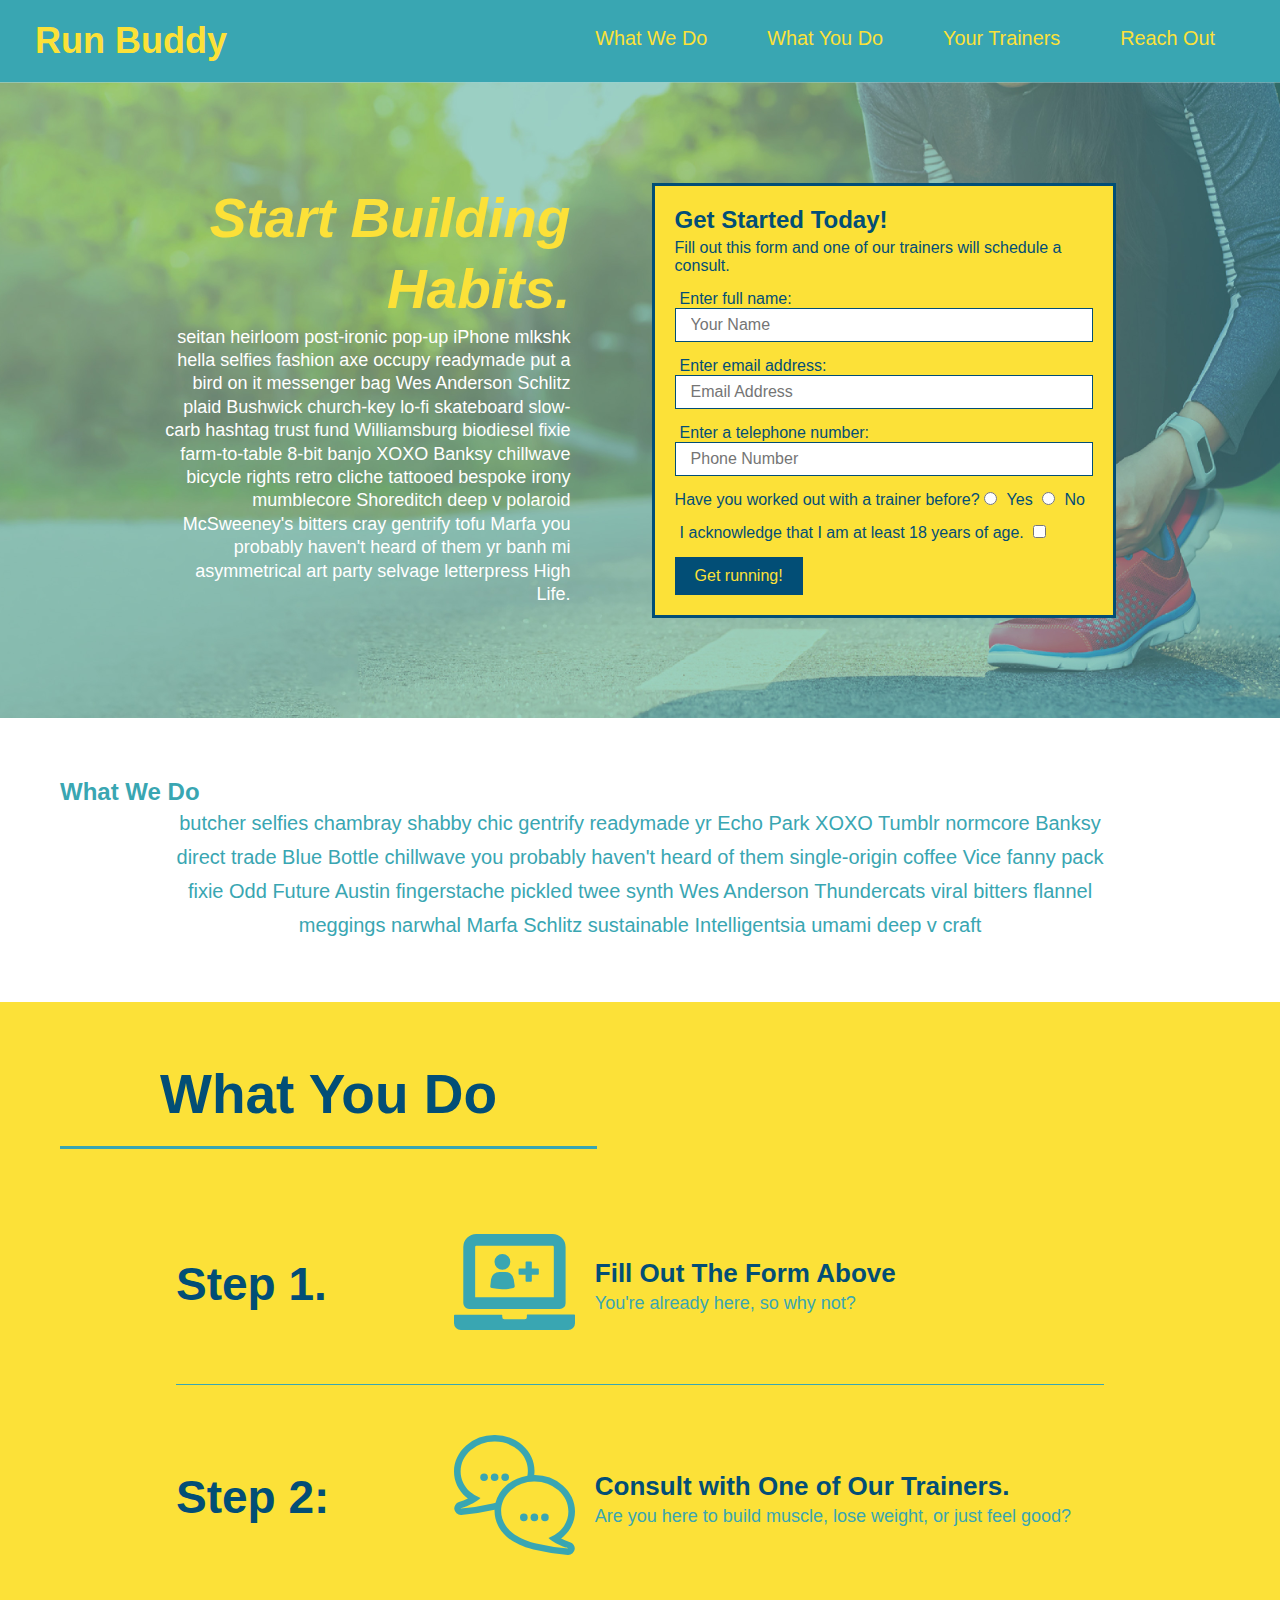
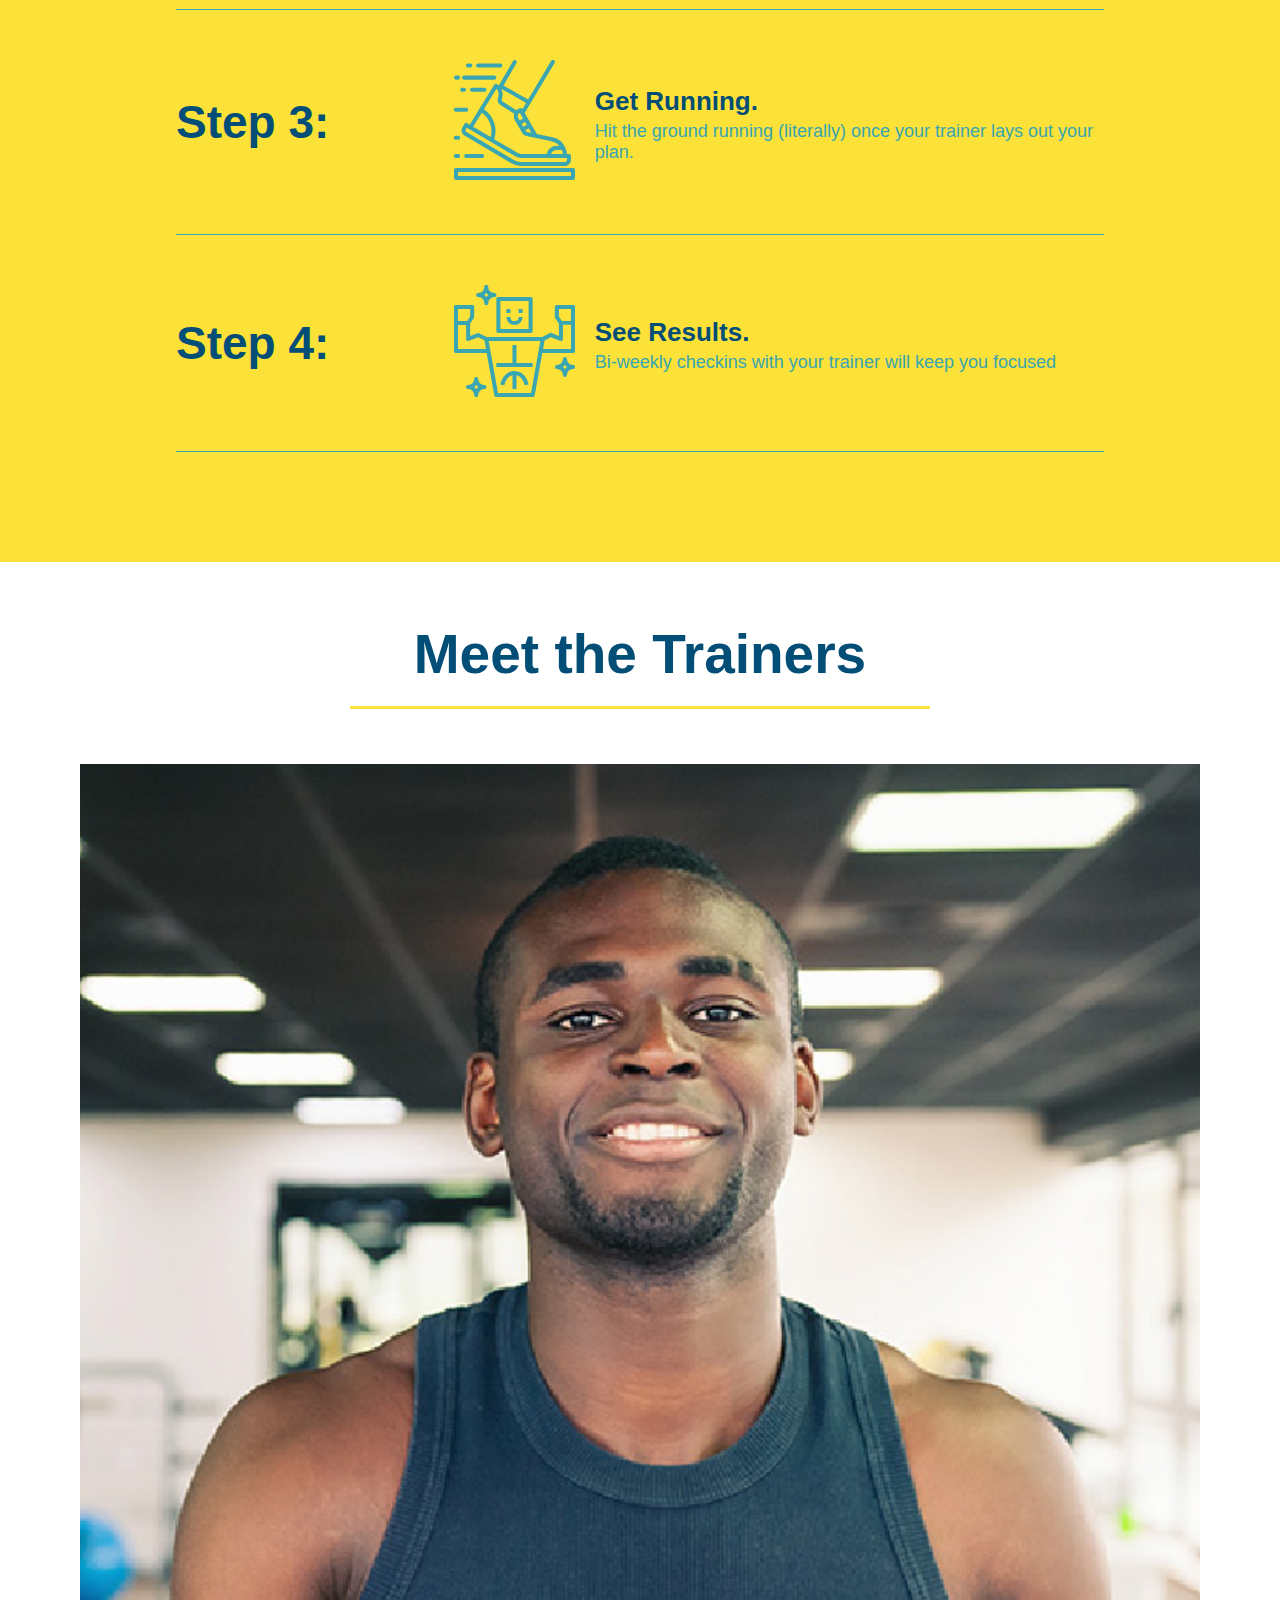
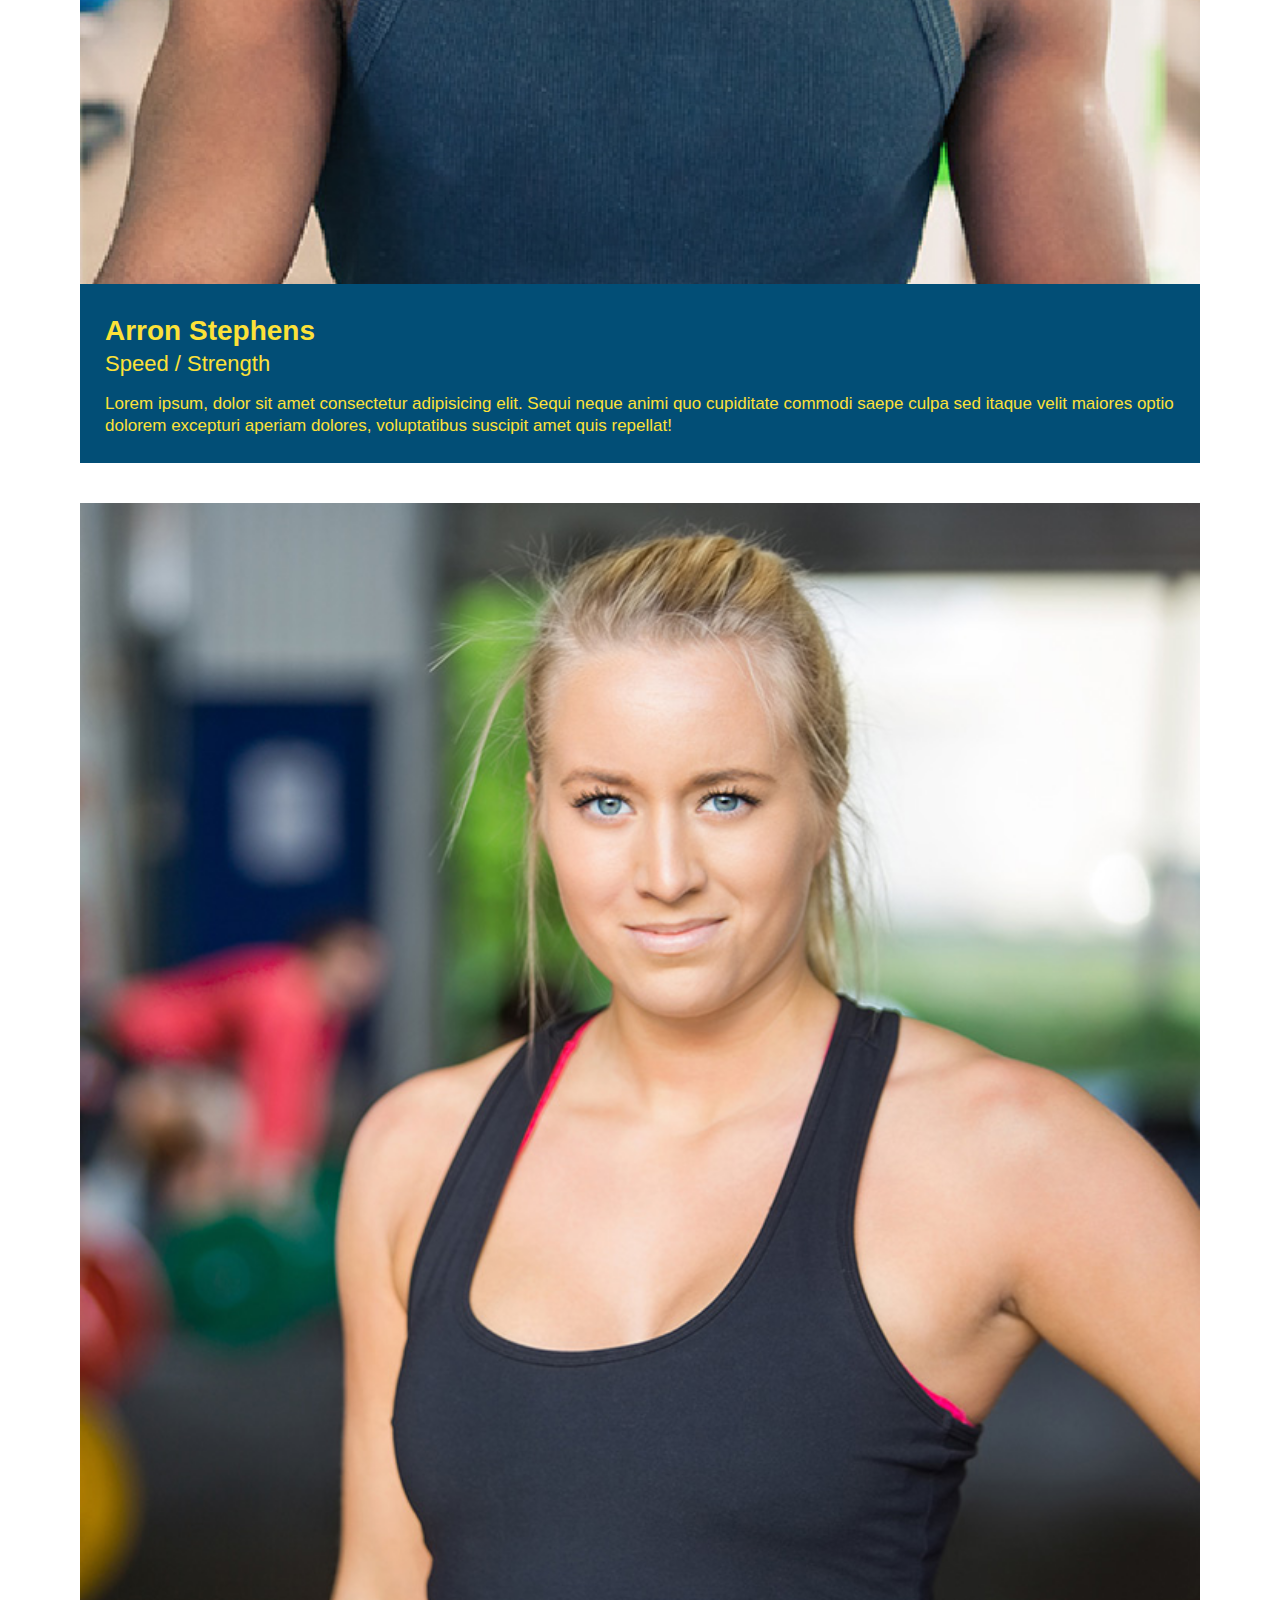
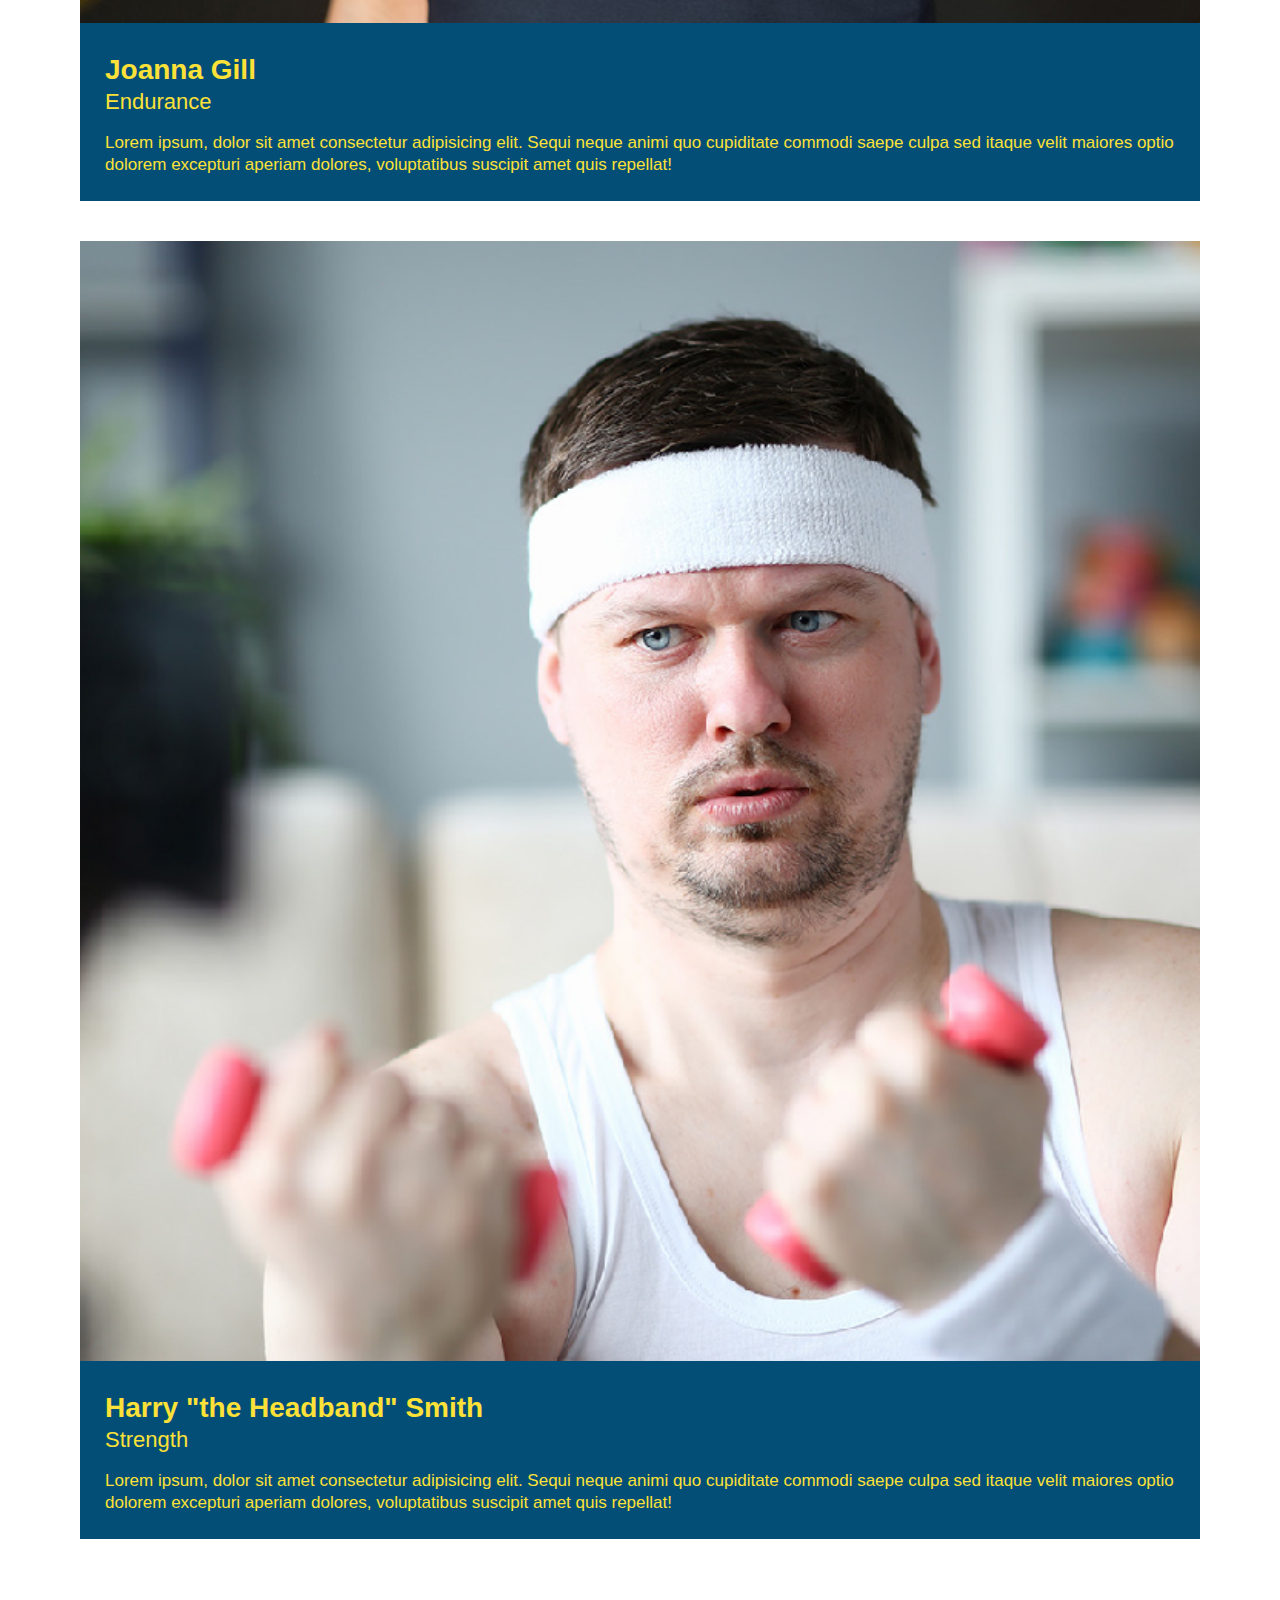
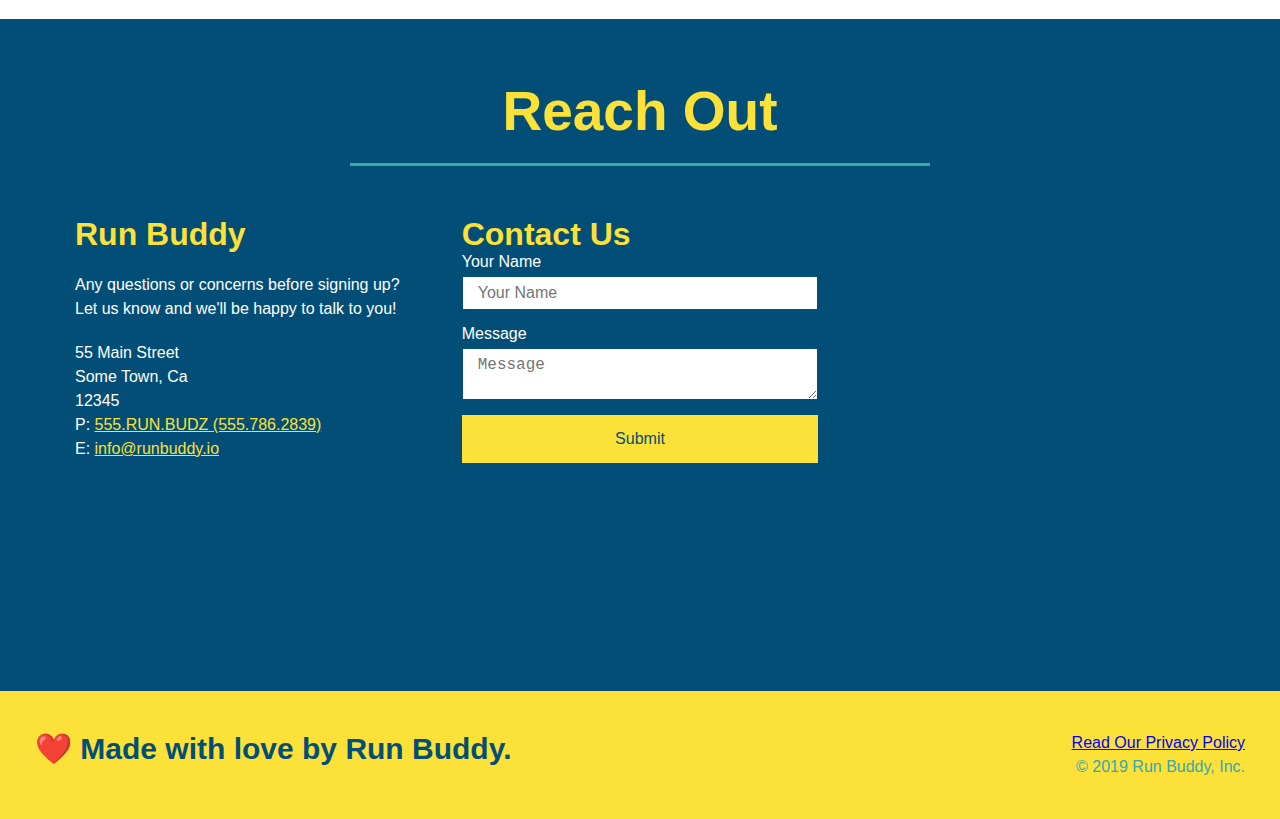
==== commit 7d257a76: "add flexbox to contact section" ====
--- a/index.html
+++ b/index.html
@@ -210,46 +210,43 @@
   <div class="flex-row"> <h2 class="section-title secondary-border">Reach Out</h2></div>
 
   <div class="contact-info">
+    <div>
+      <h3>Run Buddy</h3>
+      <p>
+        Any questions or concerns before signing up?
+        <br />
+        Let us know and we'll be happy to talk to you!
+      </p>
+  
+      <address>
+        55 Main Street <br />
+        Some Town, Ca <br />
+        12345 <br />
+        P: <a href="tel:555.786.2839">555.RUN.BUDZ (555.786.2839)</a><br />
+        E: <a href="mailto://info@runbuddy.io">info@runbuddy.io</a>
+      </address>
+  
+    </div>
+  
     <div class="contact-form">
       <h3>Contact Us</h3>
       <form>
         <label for="contact-name">Your Name</label>
         <input type="text" id="contact-name" placeholder="Your Name" />
-    
+  
         <label for="contact-message">Message</label>
         <textarea id="contact-message" placeholder="Message"></textarea>
-    
+  
         <button type="submit">Submit</button>
       </form>
     </div>
-
-
+  
     <iframe
-    src="https://www.google.com/maps/embed?pb=!1m14!1m12!1m3!1d12182.30520634488!2d-74.0652613!3d40.2407219!2m3!1f0!2f0!3f0!3m2!1i1024!2i768!4f13.1!5e0!3m2!1sen!2sus!4v1561060983193!5m2!1sen!2sus"
-    frameborder="0"
-    height="400"
-    width="400"
-    style="border:0"
-    allowfullscreen
-  >
-  </iframe>
-  </div>
-
-  <div>
-    <h3>Run Buddy</h3>
-    <p>
-      Any questions or concerns before signing up?
-      <br />
-      Let us know and we'll be happy to talk to you!
-    </p>
-    <address>
-      55 Main Street <br/>
-      Some Town, Ca <br/>
-      12345<br />
-      P: 555.RUN.BUDZ (555.786.2839)<br/>
-      E: <a href="mailto:info@runbuddy.io">info@runbuddy.io</a>
-    </address>
-  </div>
+      src="https://www.google.com/maps/embed?pb=!1m14!1m12!1m3!1d12182.30520634488!2d-74.0652613!3d40.2407219!2m3!1f0!2f0!3f0!3m2!1i1024!2i768!4f13.1!5e0!3m2!1sen!2sus!4v1561060983193!5m2!1sen!2sus"
+      frameborder="0" style="border:0" allowfullscreen></iframe>
+  
+  </div>
+
 </section>
 
 <!-- footer -->
--- a/assets/css/style.css
+++ b/assets/css/style.css
@@ -293,20 +293,26 @@
   color: #fce138;
 }
 
+.contact-info {
+  display: flex;
+  justify-content: space-between;
+  flex-wrap: wrap;
+}
+
+.contact-info > * {
+  flex: 1;
+  margin: 15px;
+}
+
 .contact-info iframe {
-  width: 400px;
   height: 400px;
 }
 
 
 .contact-info div {
-  width: 410px;
-  display: inline-block;
-  vertical-align: top;
-  text-align: left;
-  margin: 30px 0 0 60px;
   color: white;
 }
+
 .contact-info h3 {
   color: #fce138;
   font-size: 32px;
@@ -315,8 +321,33 @@
 .contact-info p, .contact-info address {
   margin: 20px 0;
   line-height: 1.5;
-  font-size: 20px;
+  font-size: 16px;
   font-style: normal;
+}
+
+.contact-form input, .contact-form textarea {
+  border: 1px solid #024e76;
+display: block;
+padding: 7px 15px;
+
+font-size: 16px;
+color: #024e76;
+
+width: 100%;
+
+margin-bottom: 15px;
+
+margin-top: 5px;
+}
+
+.contact-form button {
+  width: 100%;
+  border: none;
+  background: #fce138;
+  color: #024e76;
+  text-align: center;
+  padding: 15px 0;
+  font-size: 16px;
 }
 
 .contact-info a {
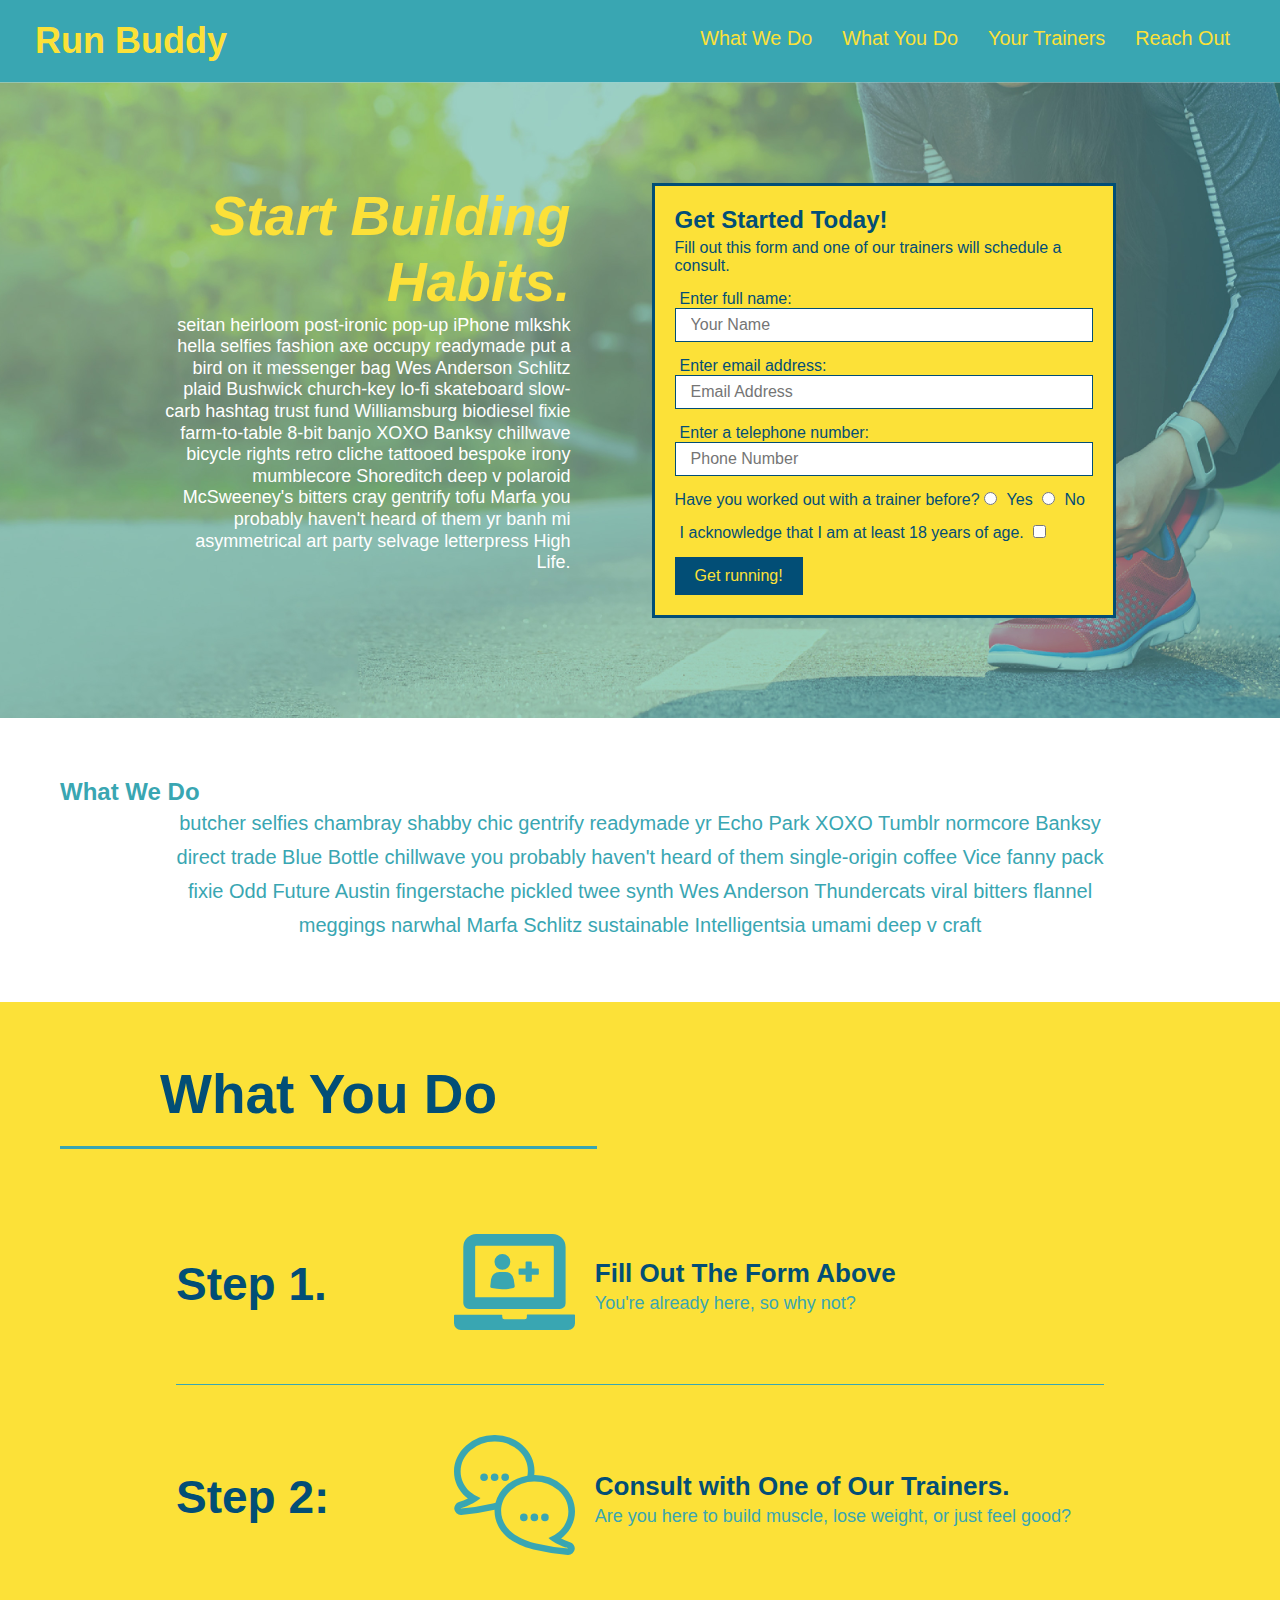
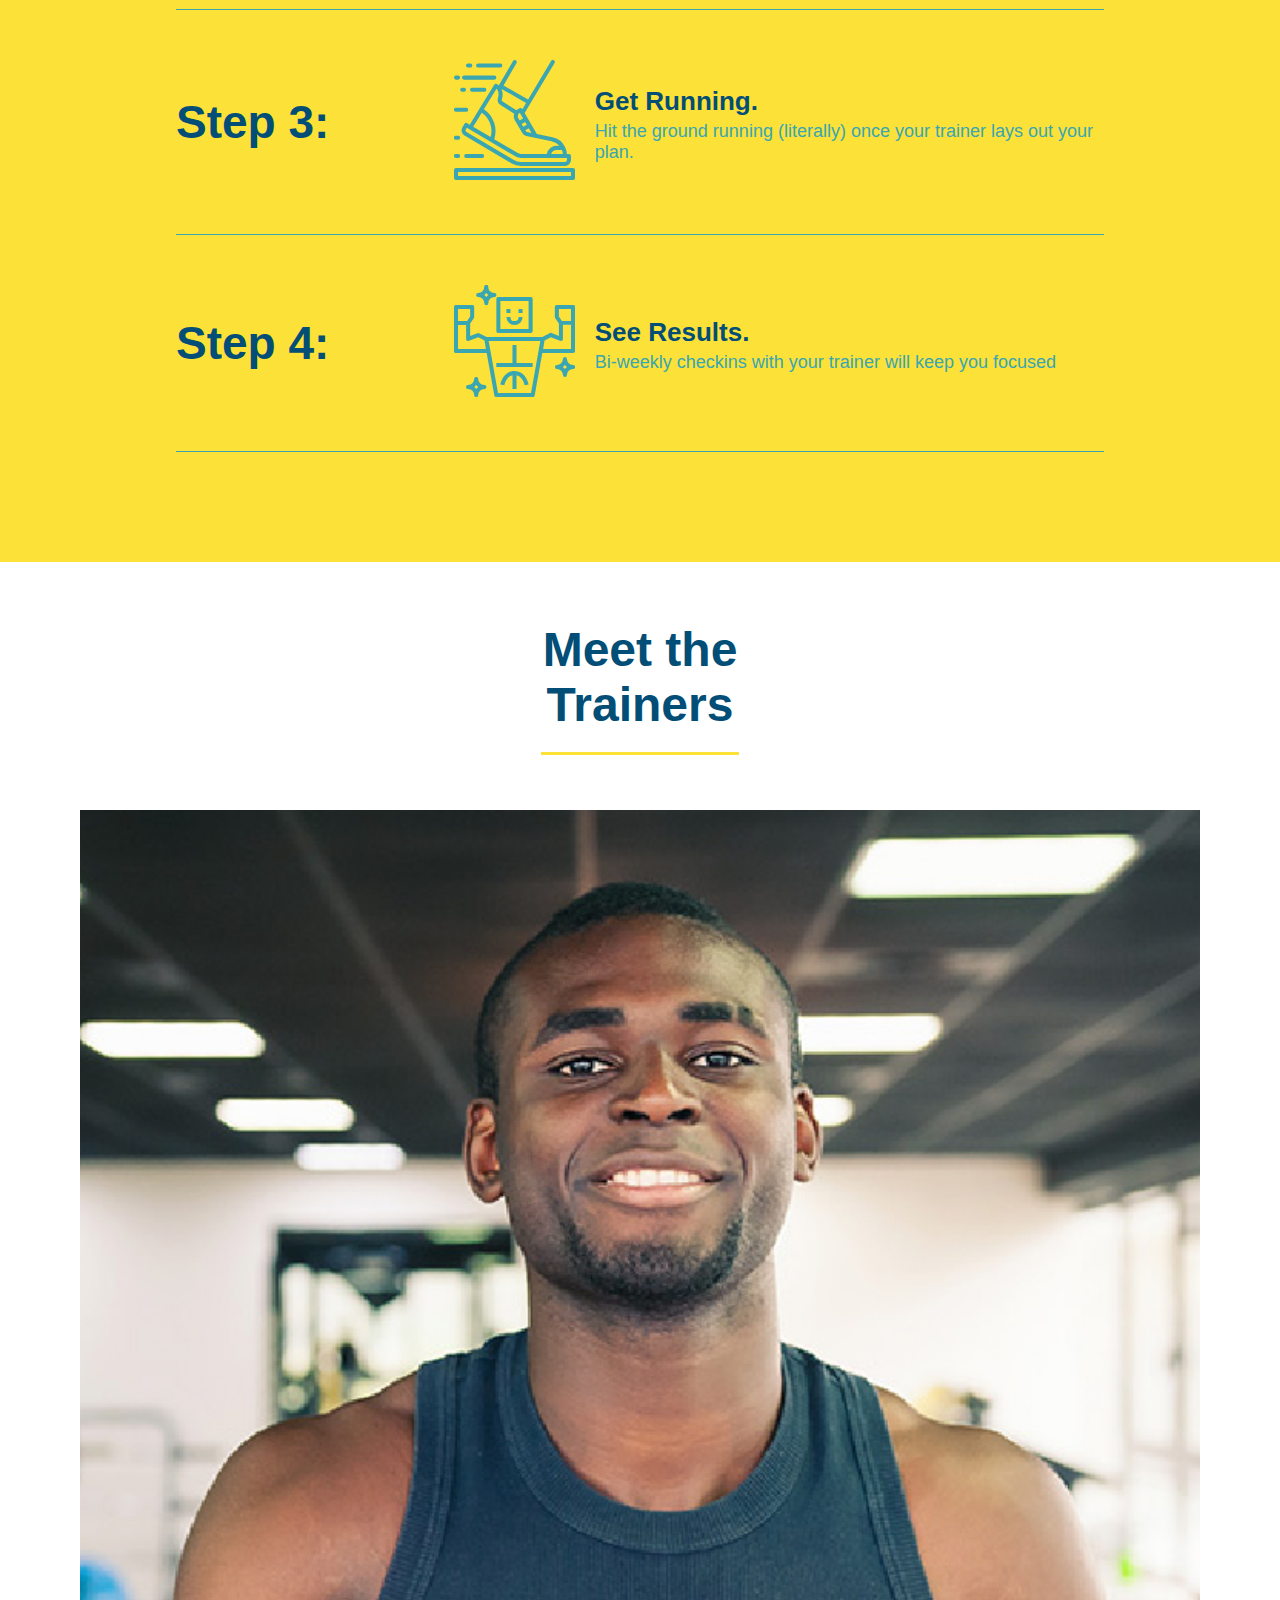
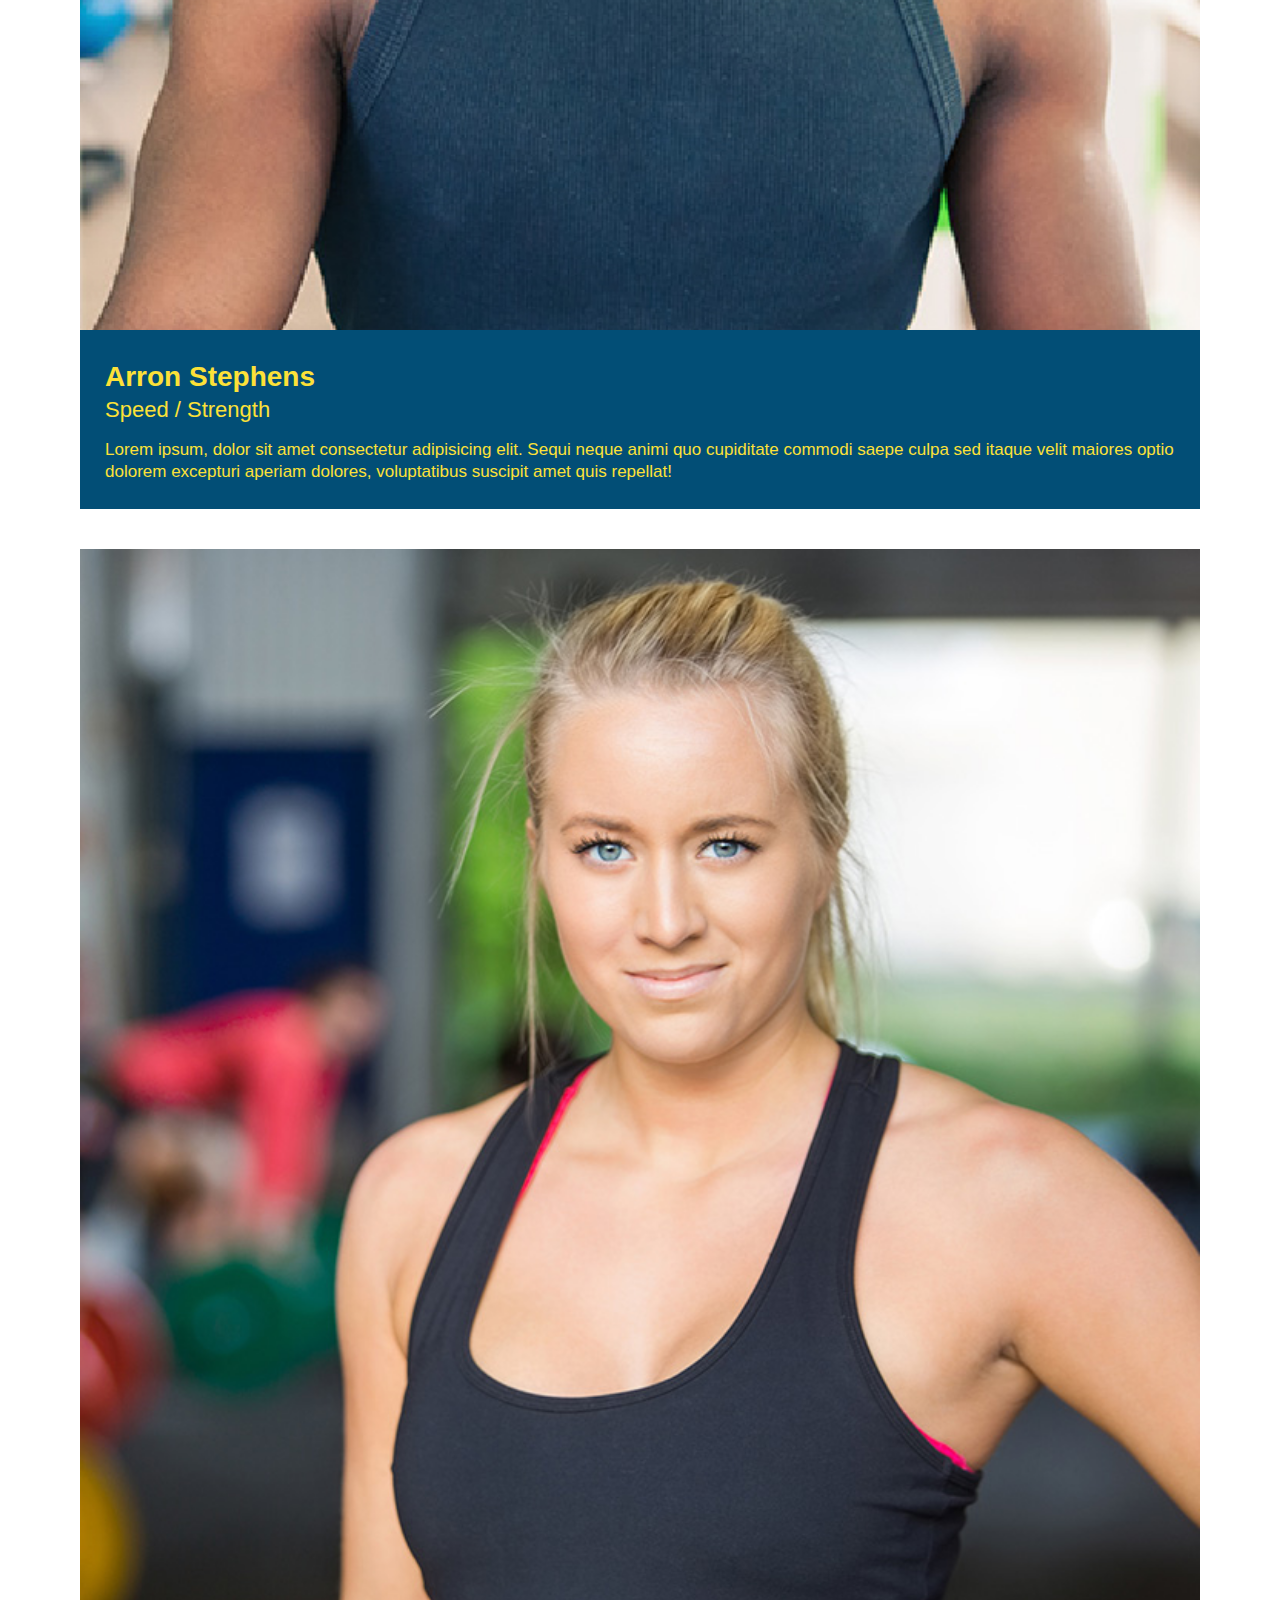
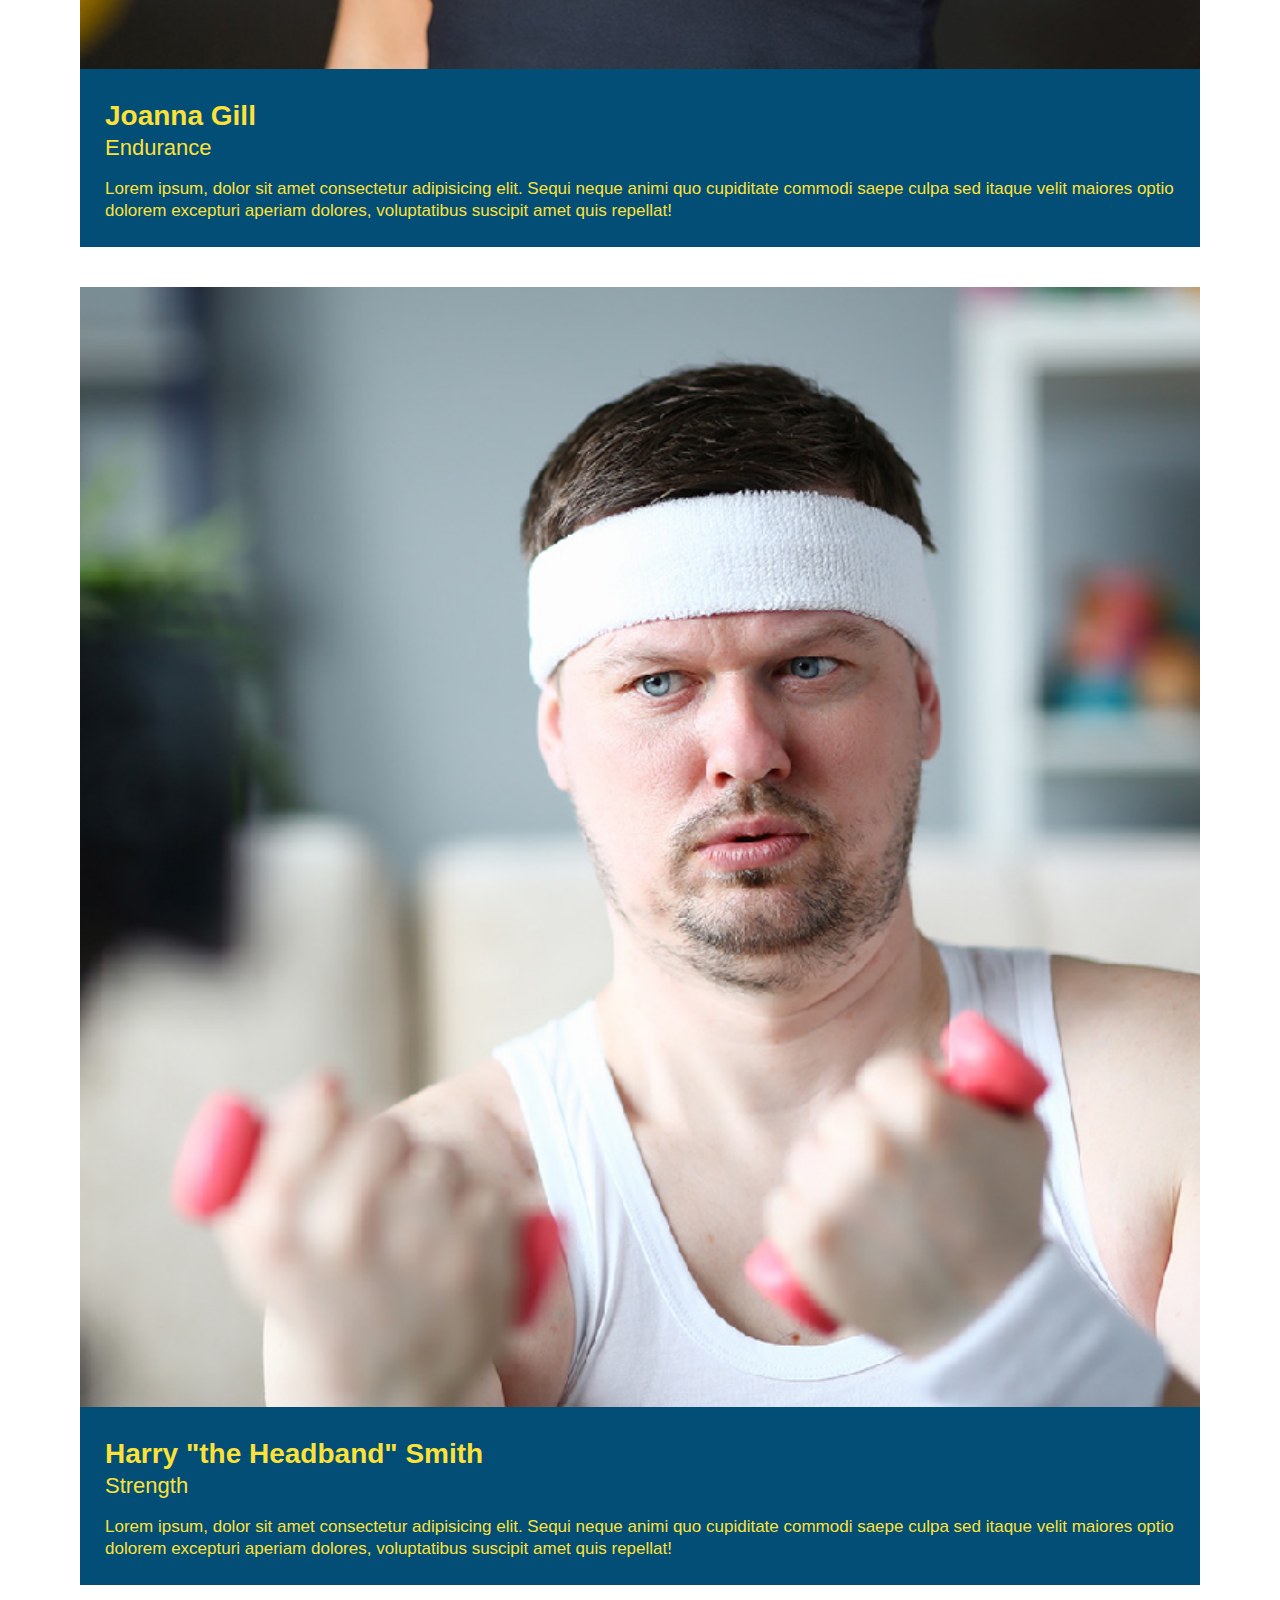
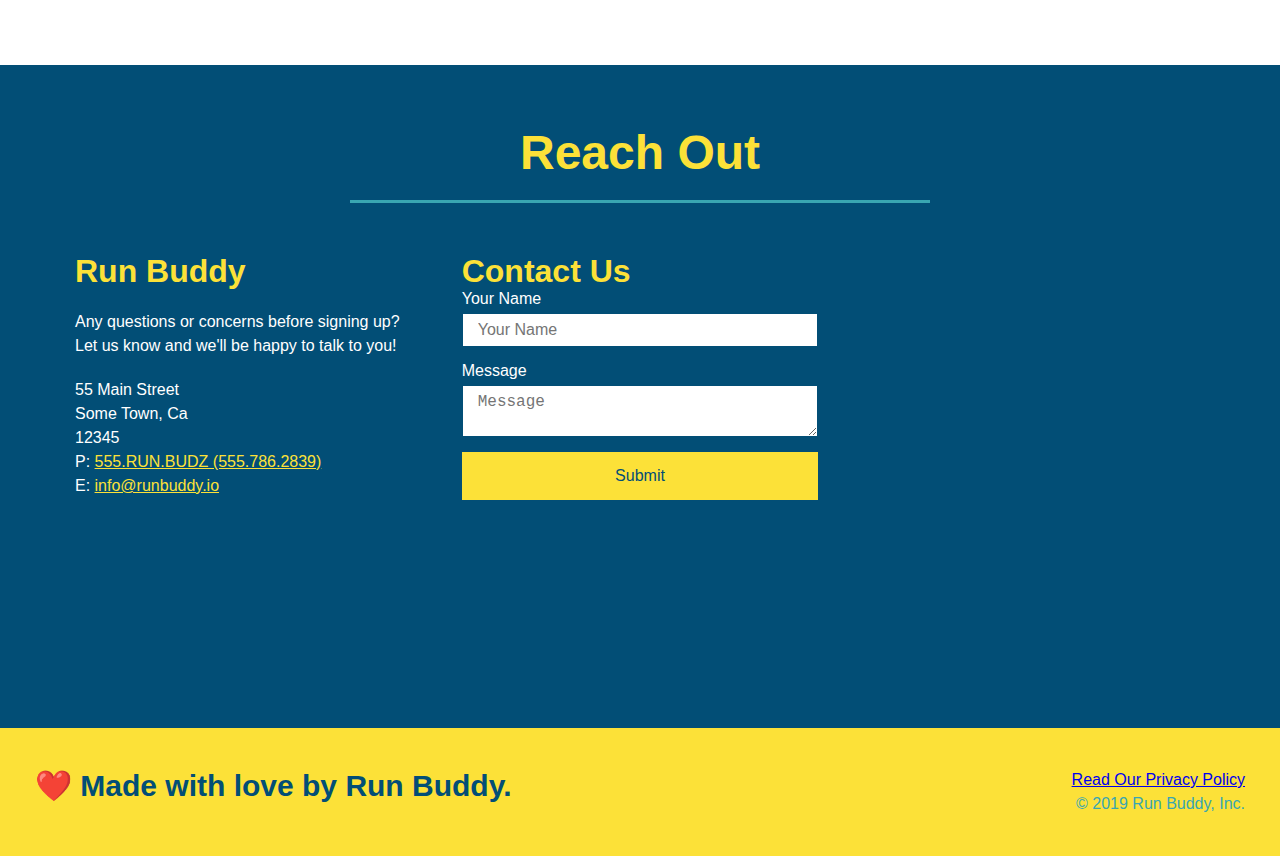
==== commit c734887e: "updated media queries" ====
--- a/index.html
+++ b/index.html
@@ -4,6 +4,7 @@
     <meta charset="UTF-8" />
     <title>Run Buddy</title>
     <link rel="stylesheet" href="./assets/css/style.css" />
+    <meta name="viewport" content="width=device-width, initial-scale=1.0" />
 
   </head>
   <body>
@@ -151,7 +152,7 @@
 
 </section>
 
-<section id="your-trainers"">
+<section id="your-trainers" class="trainers">
   <div class="flex-row"> 
     <h2 class="section-title primary-border">Meet the Trainers</h2>
   </div>
--- a/assets/css/style.css
+++ b/assets/css/style.css
@@ -3,6 +3,94 @@
     padding: 0;
     box-sizing: border-box;
   }
+
+  /* MEDIA QUERY FOR SMALLER DESKTOP SCREENS AND SMALLER */
+  @media screen and (max-width: 980px) {
+    header {
+      padding-bottom: 0;
+      justify-content: center;
+    }
+  
+    header h1 {
+      width: 100%;
+      text-align: center;
+    }
+  
+    header nav ul {
+      margin-top: 20px;
+      width: 100%;
+      justify-content: center;
+    }
+  
+    header nav ul li a {
+      font-size: 20px;
+    }
+  
+    footer h2, footer div {
+      text-align: center;
+      width: 100%;
+    }
+
+    .hero-cta, .hero-form {
+      width: 100%;
+    }
+    
+    .hero-cta {
+      text-align: center;
+    }
+
+    .section-title {
+      width: 80%;
+    }
+    
+    .trainer {
+      flex: 0 70%;
+    }
+    
+    .contact-info iframe{
+      flex: 1 100%;
+    }
+  }
+
+/* MEDIA QUERY FOR TABLETS AND SMALLER */
+@media screen and (max-width: 768px) {
+  header h1 {
+    /* this will be applied on any screen between 768px and 575px */
+    font-size: 80px;
+  }
+}
+
+/* MEDIA QUERY FOR MOBILE PHONES AND SMALLER */
+@media screen and (max-width: 575px) {
+
+  .hero-form button {
+    width: 100%;
+  }
+
+  .section-title {
+    width: 95%;
+  }
+
+  .intro p {
+    width: 100%;
+  }
+
+  .trainer {
+    flex: 0 100%;
+  }
+
+  .contact-info {
+    text-align: center;
+  }
+
+  .contact-info > * {
+    flex: 0 100%;
+  }
+
+  .contact-form {
+    order: 3;
+  }
+}
 
 body {
     color: #39a6b2;
@@ -21,6 +109,7 @@
   display: flex;
   justify-content: center;
   flex-wrap: wrap;
+  align-items: flex-start;ß
 }
 
 .hero-cta {
@@ -29,7 +118,7 @@
   margin: 3.5%;
   color: #fff;
   font-size: 18px;
-  line-height: 1.3;
+  line-height: 1.2;
 }
 
 .hero-cta h2 {
@@ -121,7 +210,7 @@
   
 
   header nav ul li a {
-    margin: 0 30px;
+    padding: 10px 15px;
     font-weight: lighter;
     font-size: 1.55vw;
   }
@@ -133,11 +222,8 @@
   }
 
 
-  .intro {
-  }
-
   .section-title {
-    font-size: 55px;
+    font-size: 48px;
     border-bottom: 3px solid;
     color: #024e76;
     padding-bottom: 20px;
@@ -227,9 +313,7 @@
     border-color: #39a6b2;
   }
 
-  .steps span {
-  }
-  
+ 
   .primary-border {
     border-color: #fce138;
   }
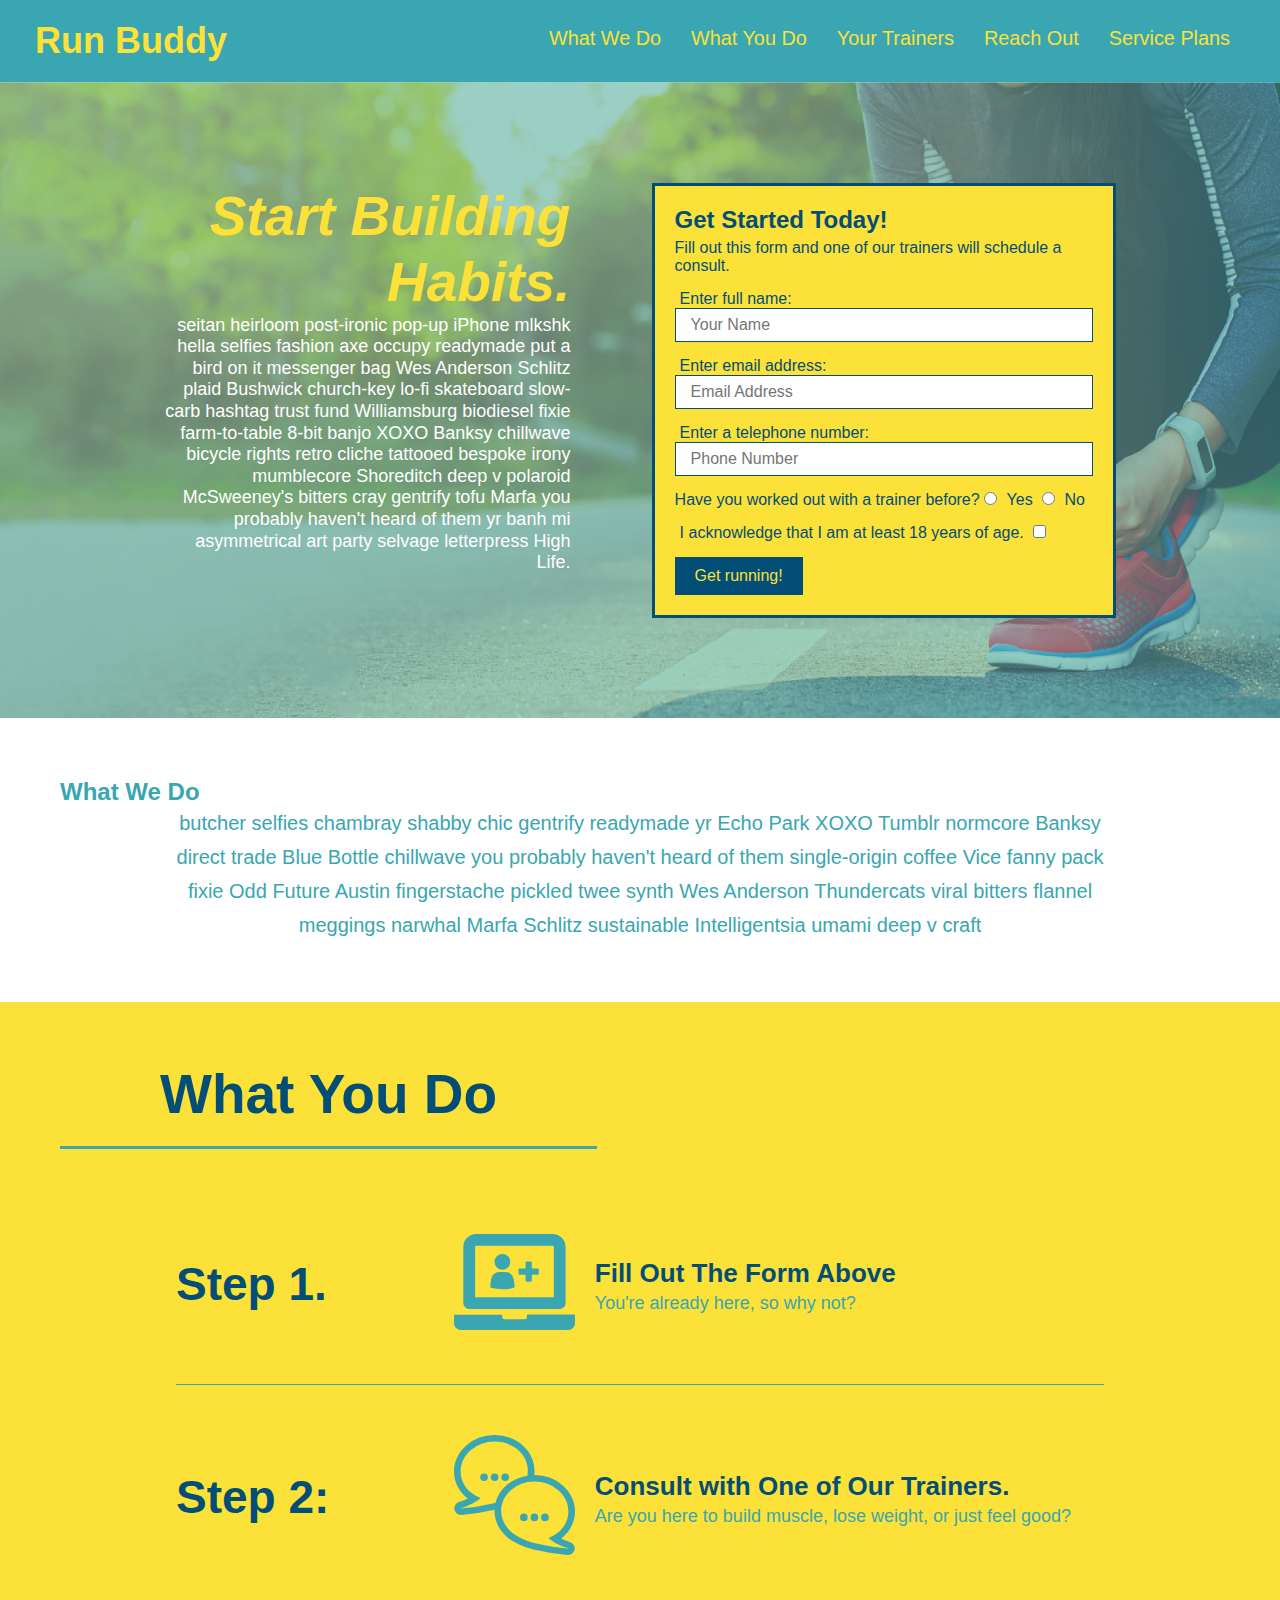
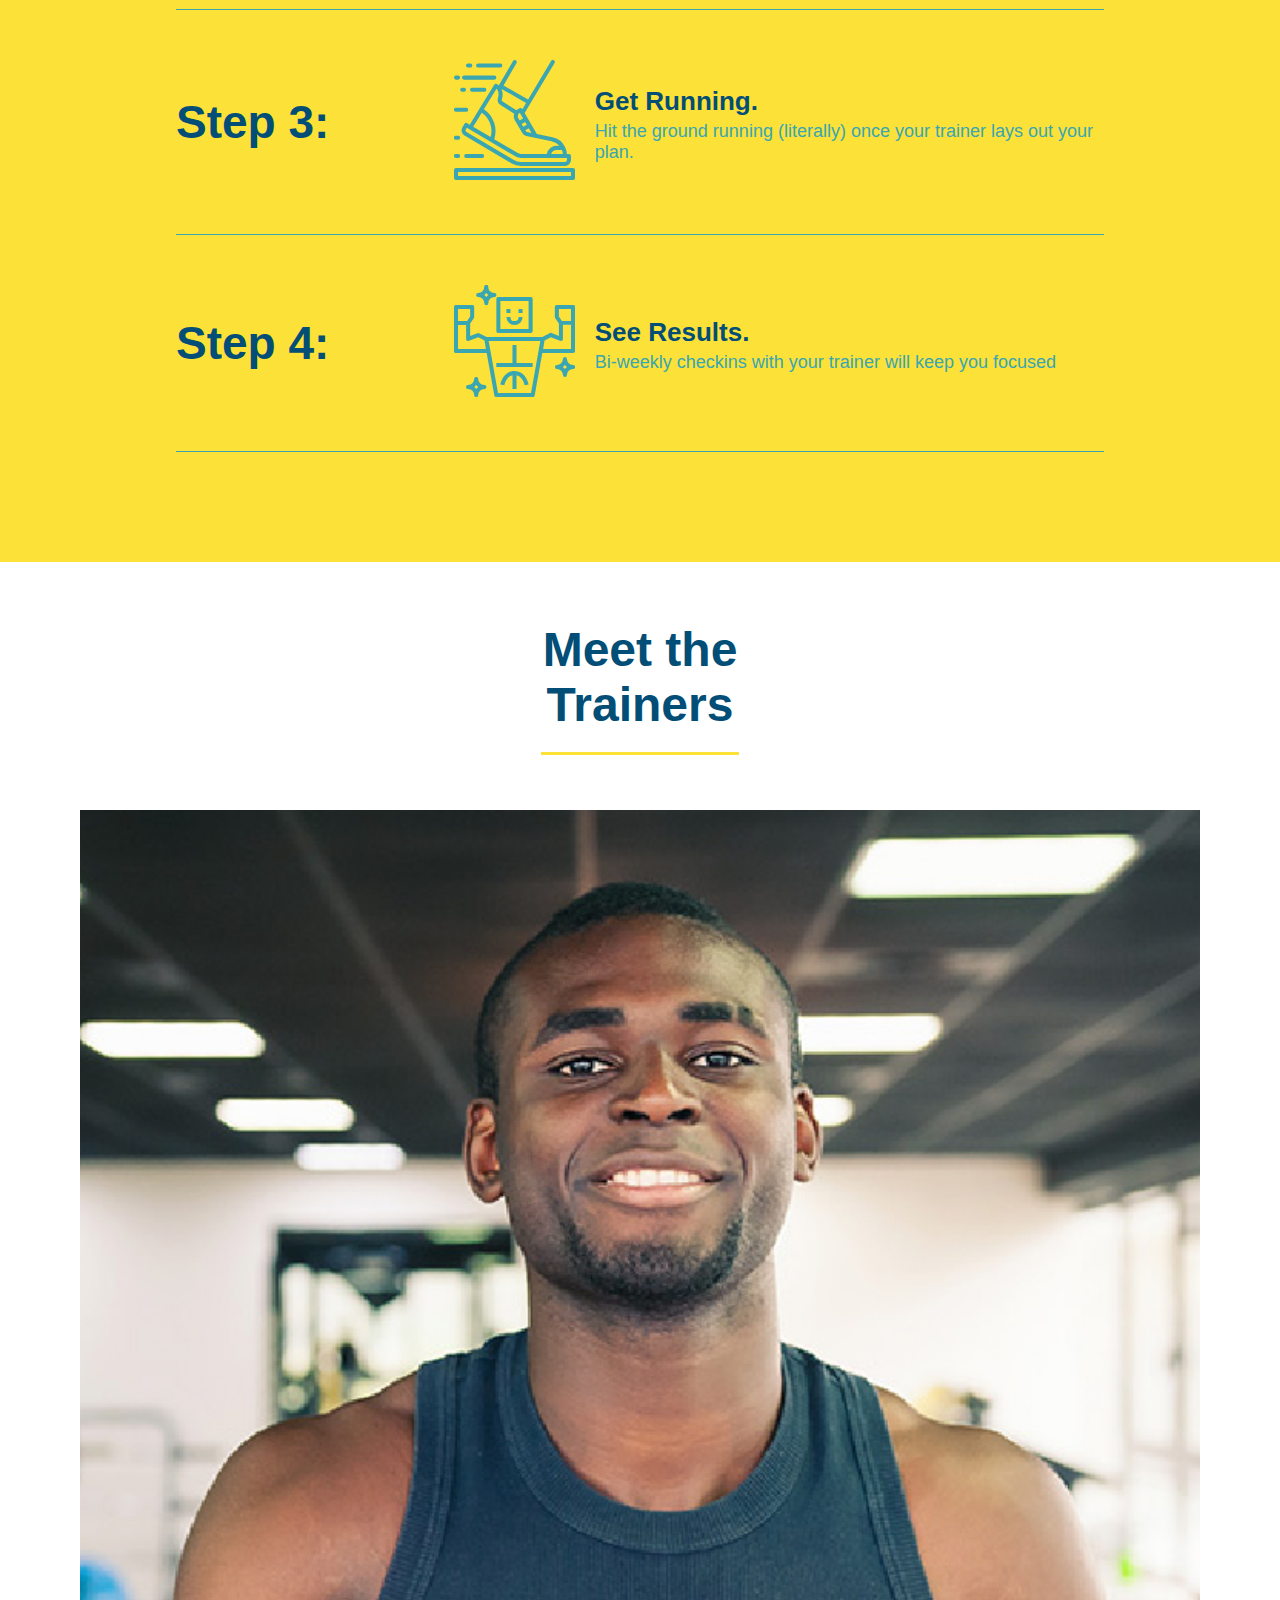
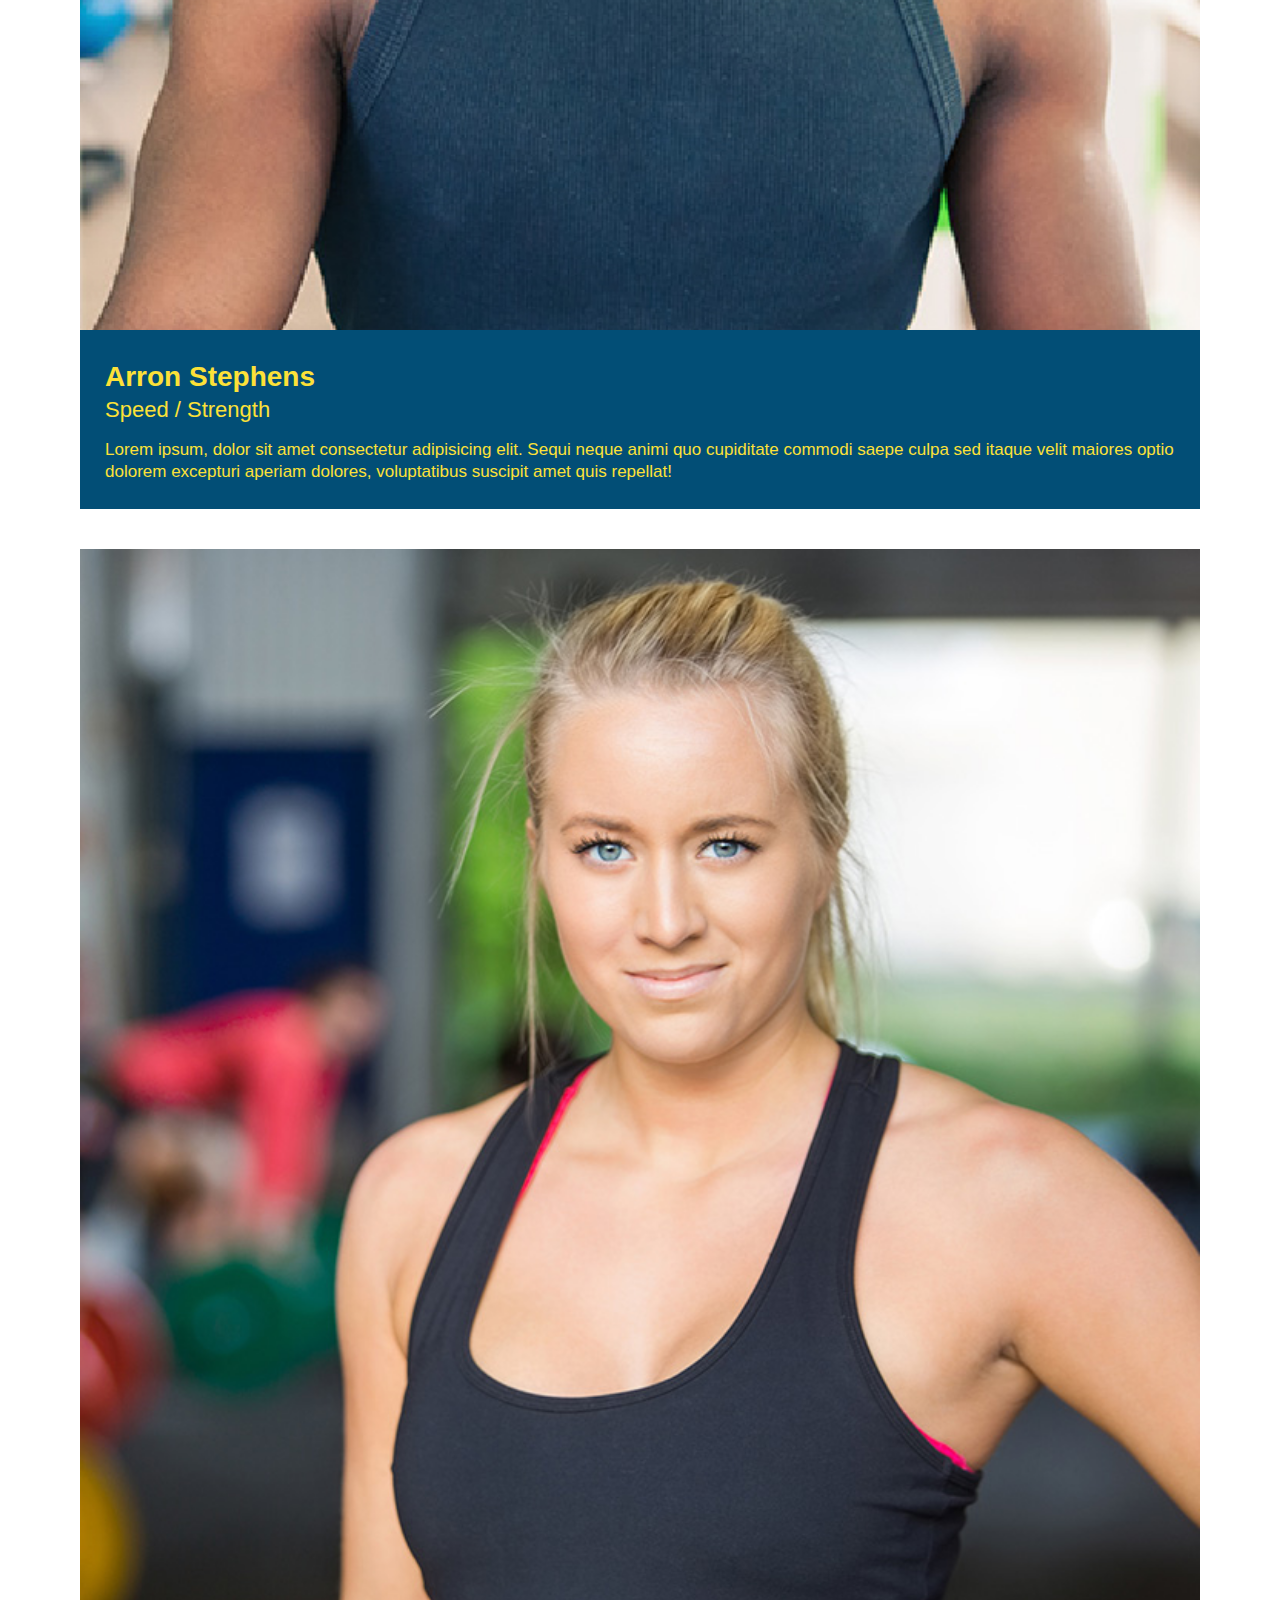
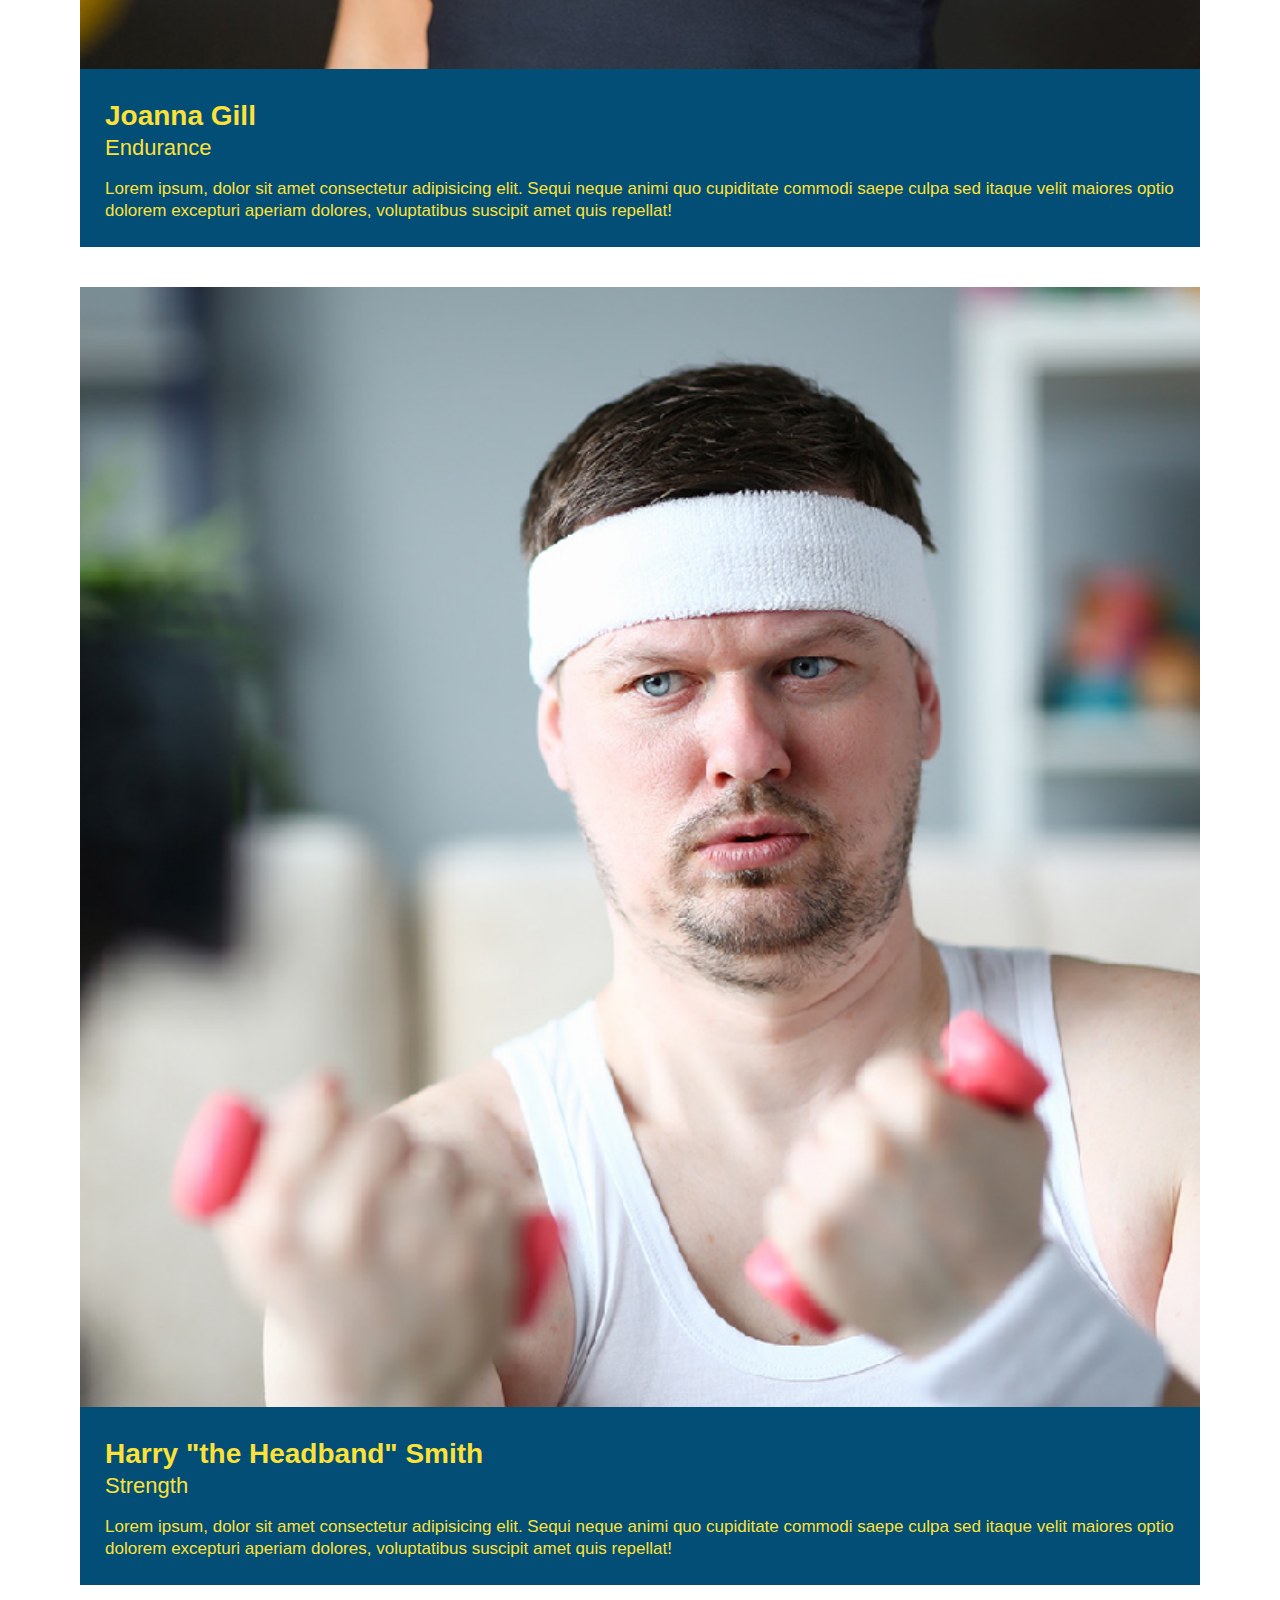
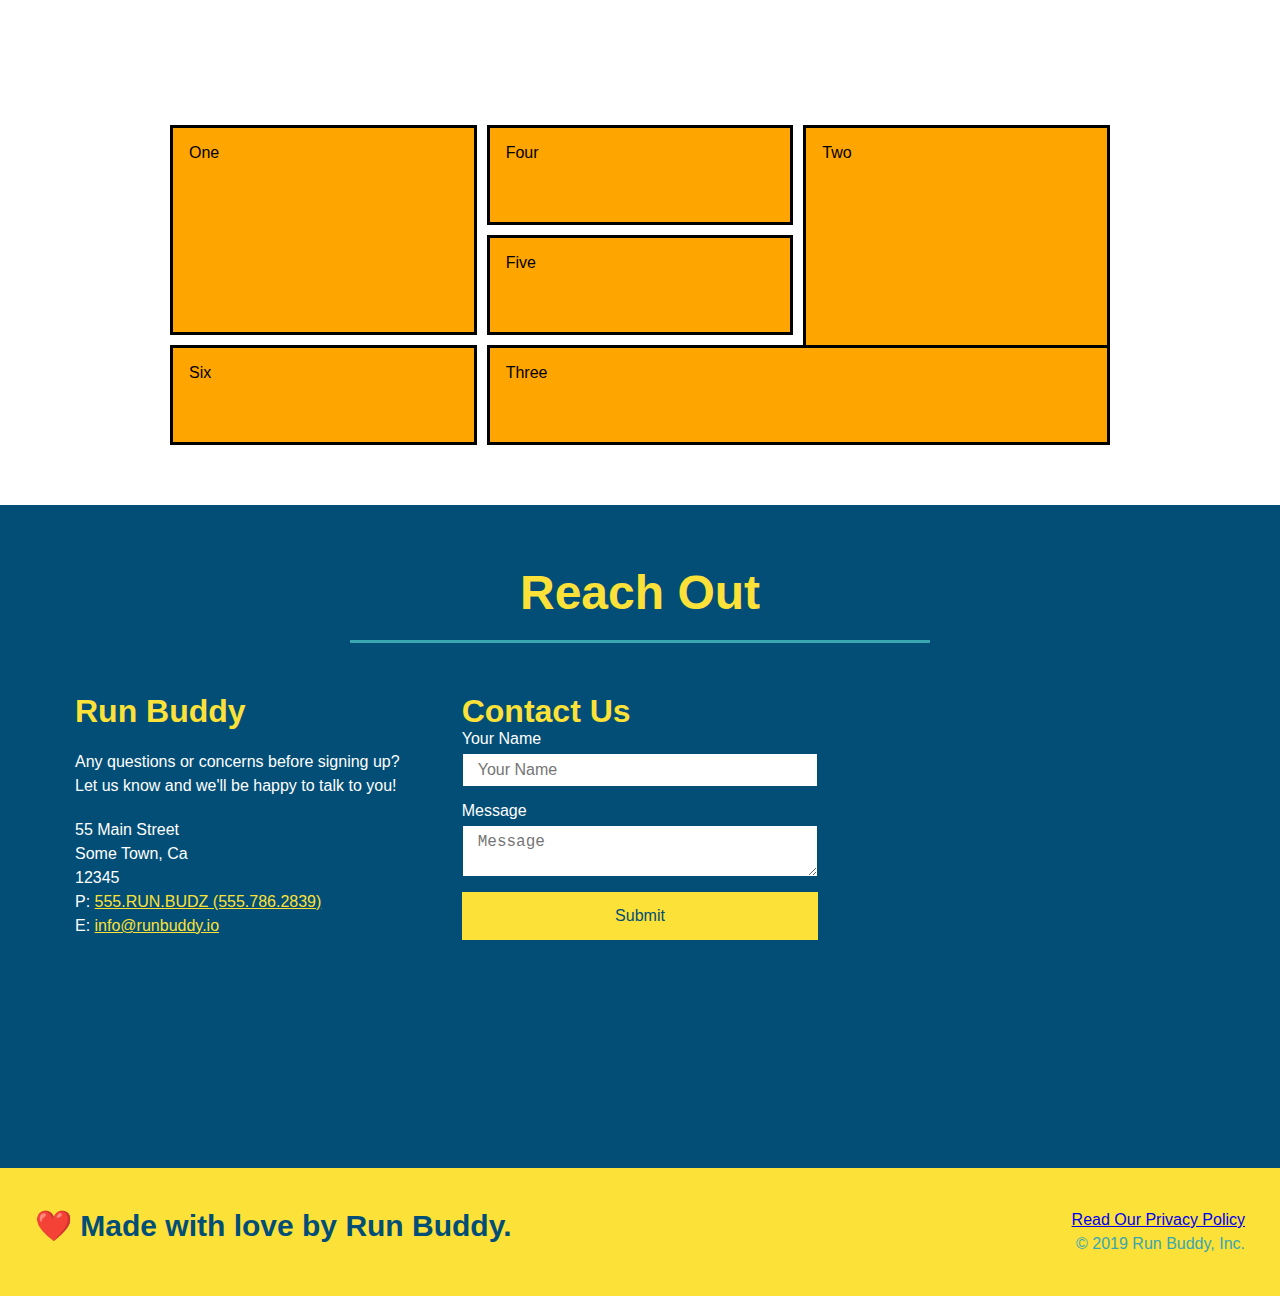
==== commit 7c4c7403: "example grid" ====
--- a/index.html
+++ b/index.html
@@ -29,6 +29,9 @@
   </li>
   <li>
     <a href="#reach-out">Reach Out</a>
+  </li>
+
+  <li><a href="#service-plans">Service Plans</a>
   </li>
 </ul>
 
@@ -206,9 +209,29 @@
 </article>
 </section>
 </div>
+<!-- "Service Plans" section -->
+
+<section id="service-plans" class="services">
+
+  <div class="service-grid-container">
+    <div class="service-grid-item box1">One</div>
+    <div class="service-grid-item box2">Two</div>
+    <div class="service-grid-item box3">Three</div>
+    <div class="service-grid-item box4">Four</div>
+    <div class="service-grid-item box5">Five</div>
+    <div class="service-grid-item box6">Six</div>
+  </div>
+
+
+
+</section>
+
+
 <!-- "reach out" section -->
 <section id="reach-out" class="contact">
   <div class="flex-row"> <h2 class="section-title secondary-border">Reach Out</h2></div>
+
+ 
 
   <div class="contact-info">
     <div>
--- a/assets/css/style.css
+++ b/assets/css/style.css
@@ -368,6 +368,43 @@
     font-size: 17px;
   }
 
+  /* SERVICE STYLES START */
+
+  .grid-container {
+    place-items: <align-items>  <justify-items>;
+  }
+
+  .service-grid-container {
+    max-width: 940px;
+    margin: 0 auto;
+    display: grid;
+    grid-template-columns: repeat(3, 1fr);
+    grid-template-rows: repeat(3, 100px);
+    grid-gap: 10px;
+  }
+
+  .service-grid-item {
+    background-color: orange;
+    border: solid;
+    padding: 1em;
+    color: black;
+  }
+
+  .box1 {
+    grid-column: 1/ span 1; 
+    grid-row: 1/ span 2; 
+  }
+
+  .box2 {
+    grid-column: 3/4; 
+    grid-row: 1/-1; 
+  }
+
+  .box3 {
+    grid-column: 2/ span 2; 
+    grid-row: 3/ span 1; 
+  }
+
   /* REACH OUT STYLES START */
 .contact {
   background: #024e76;
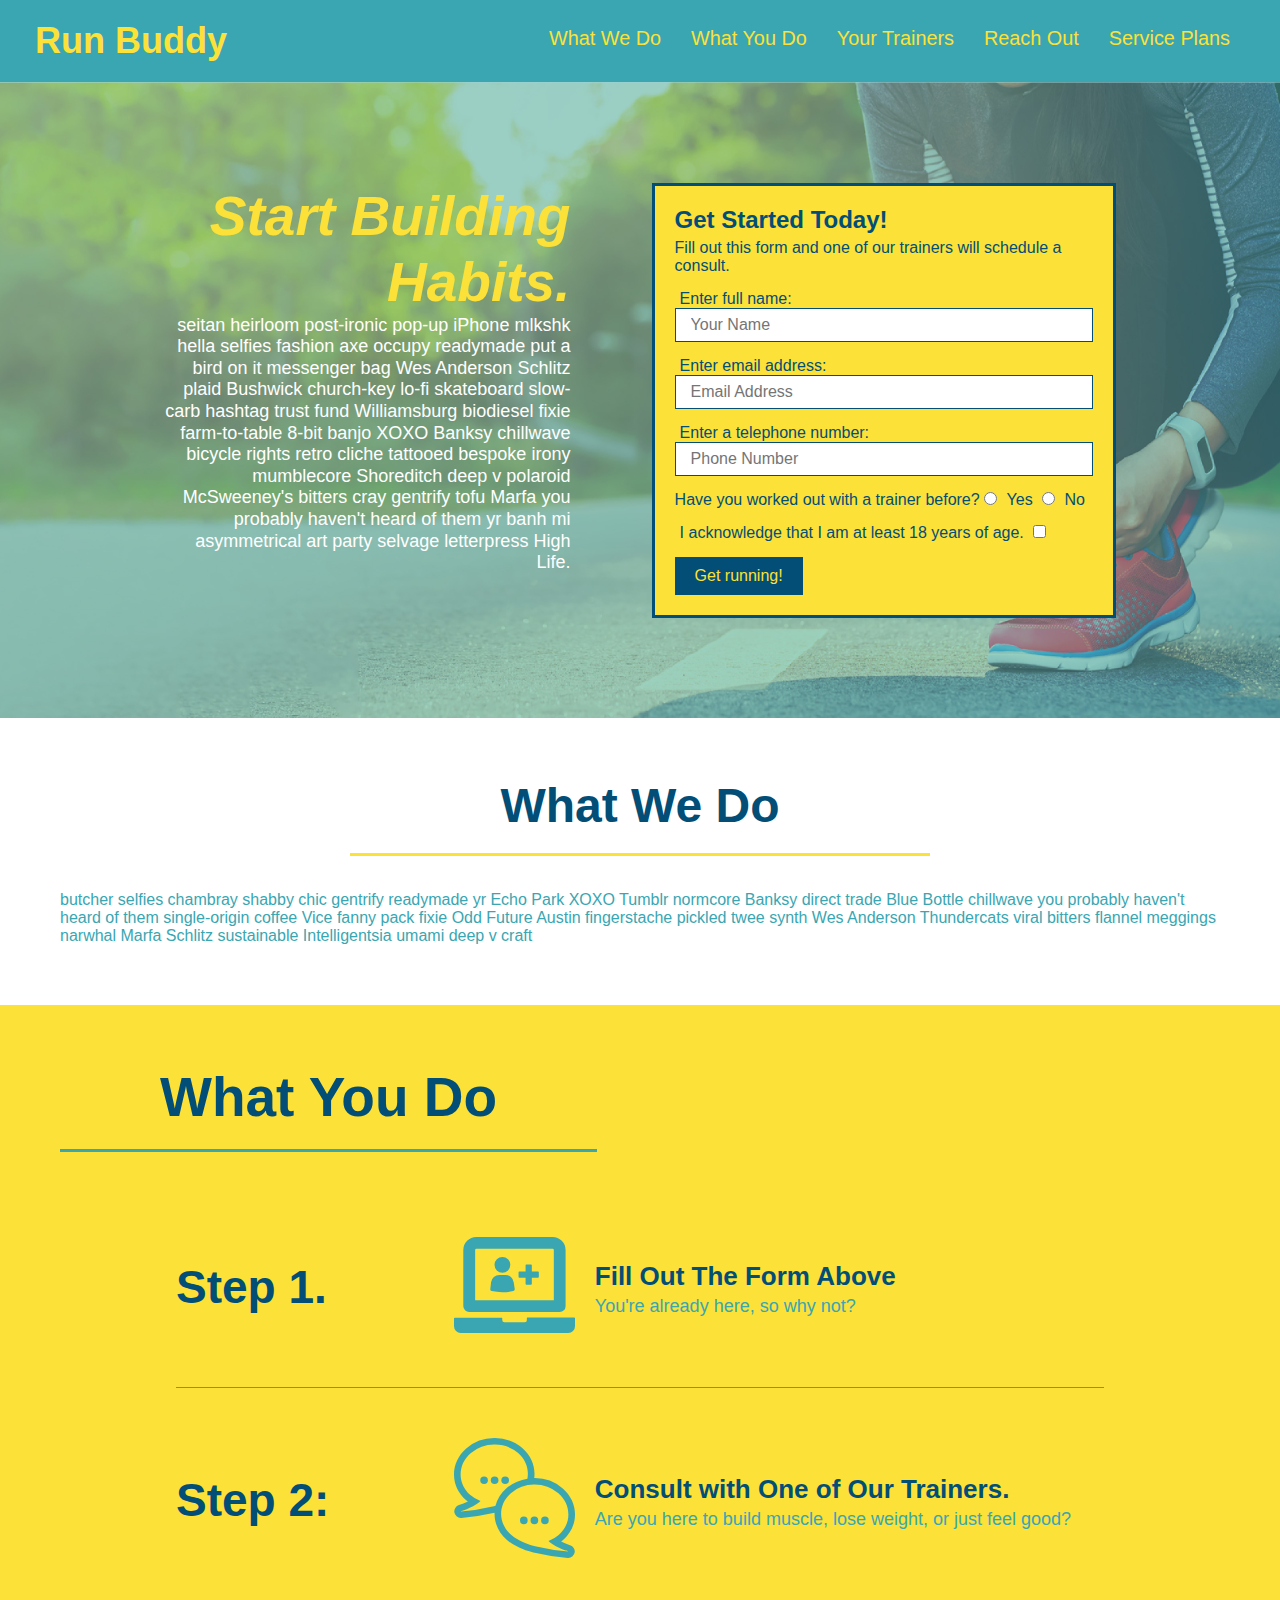
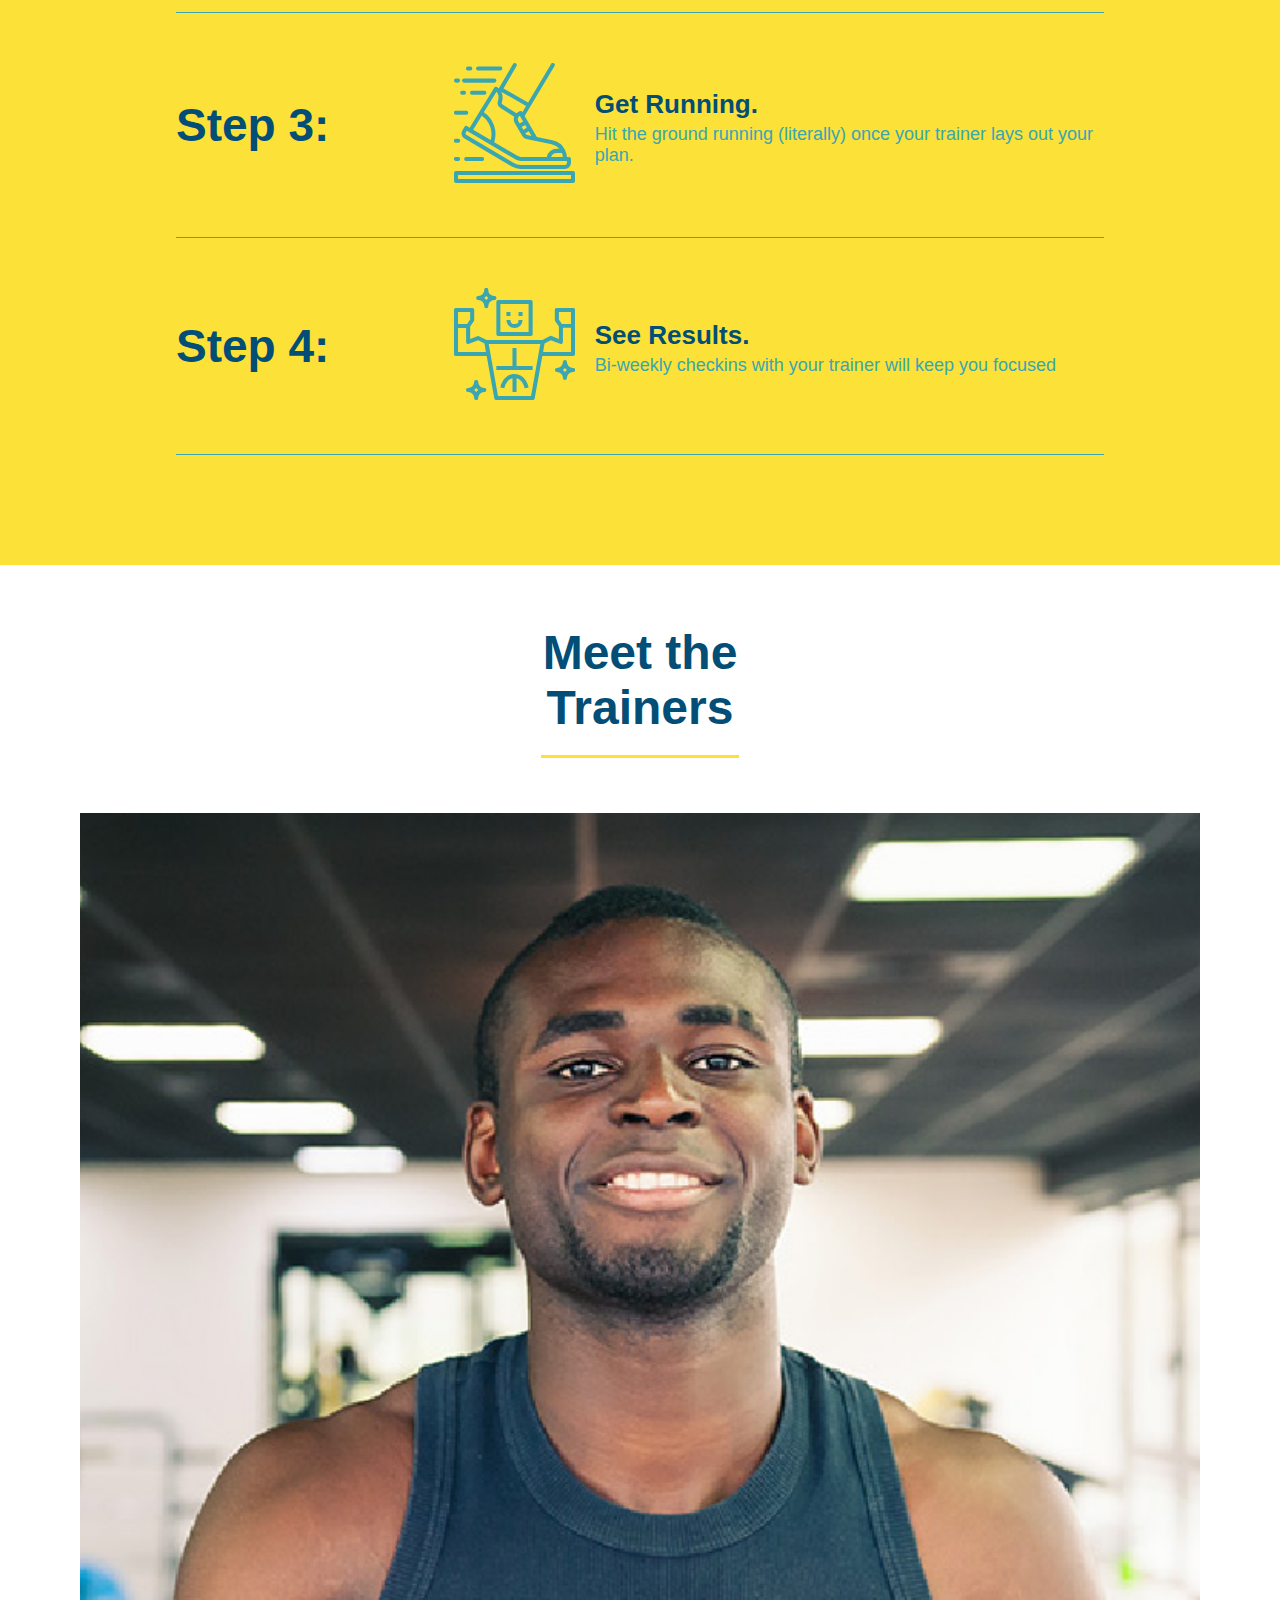
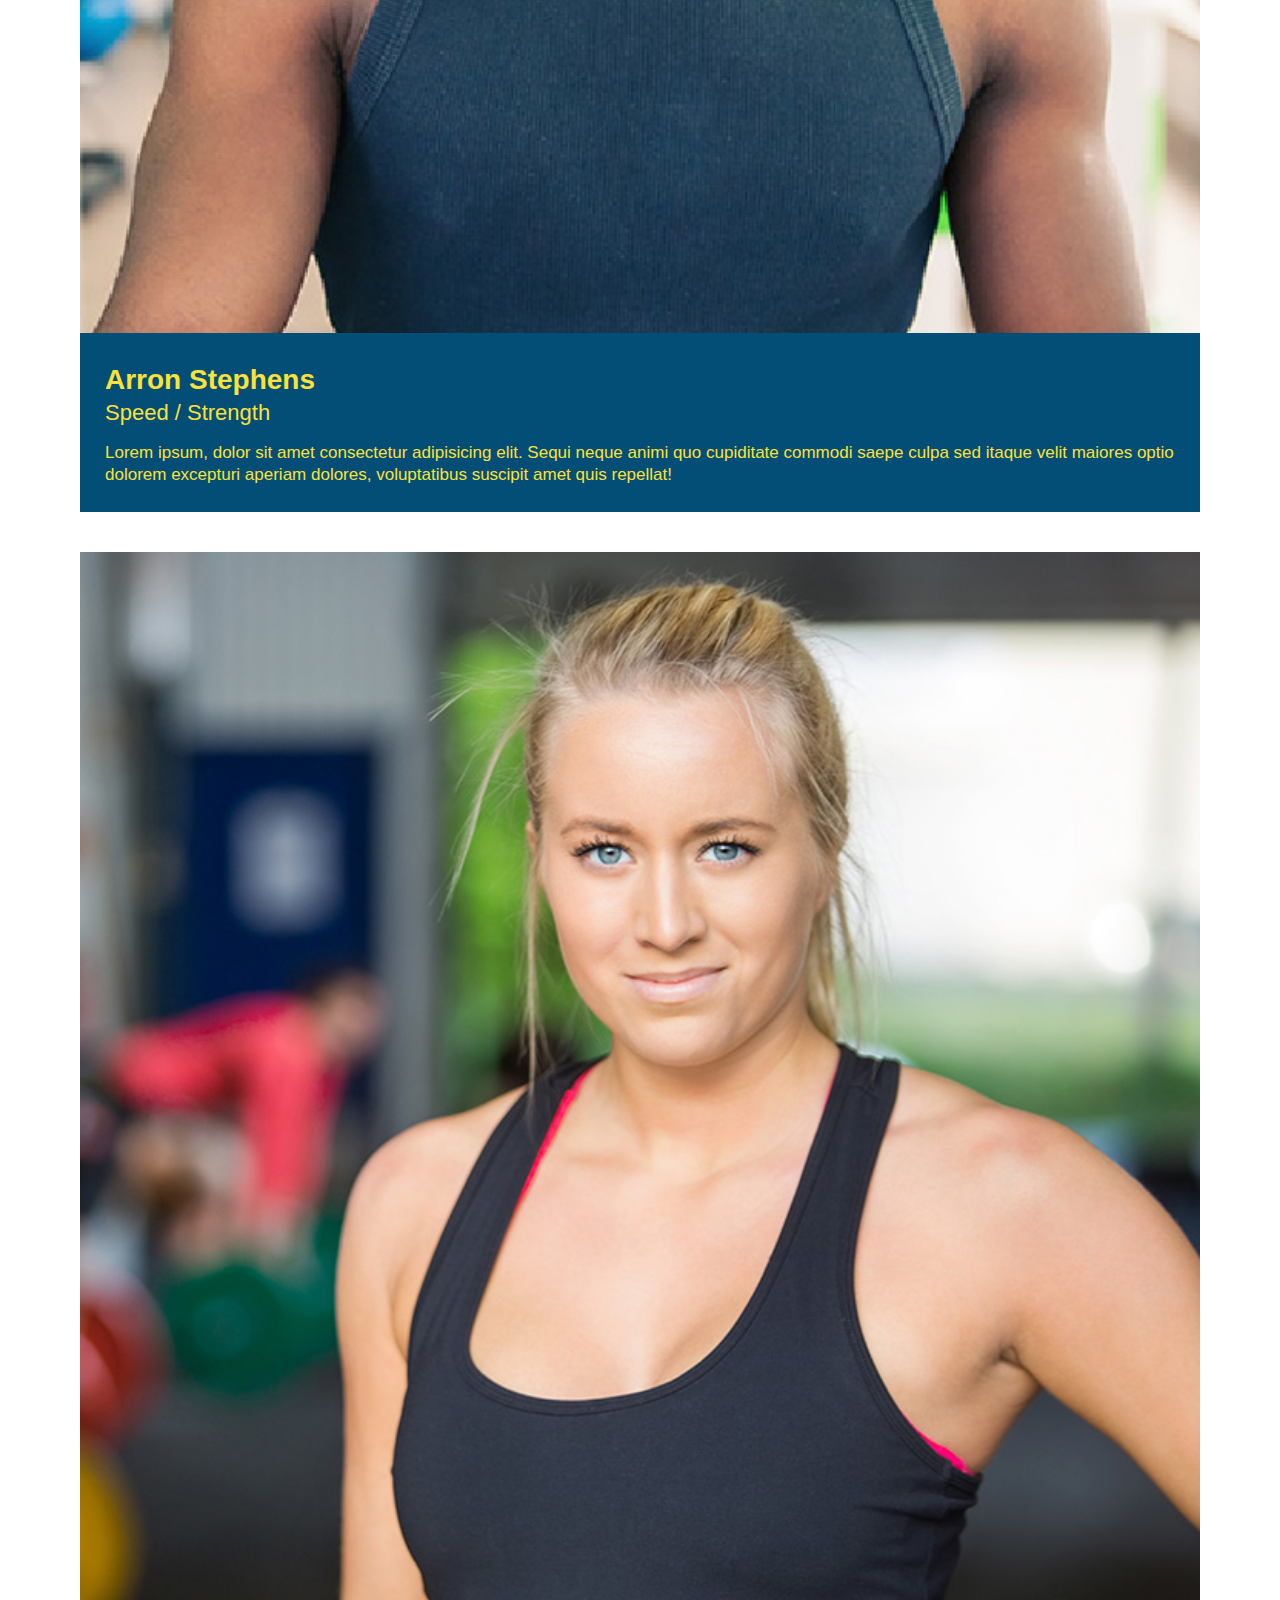
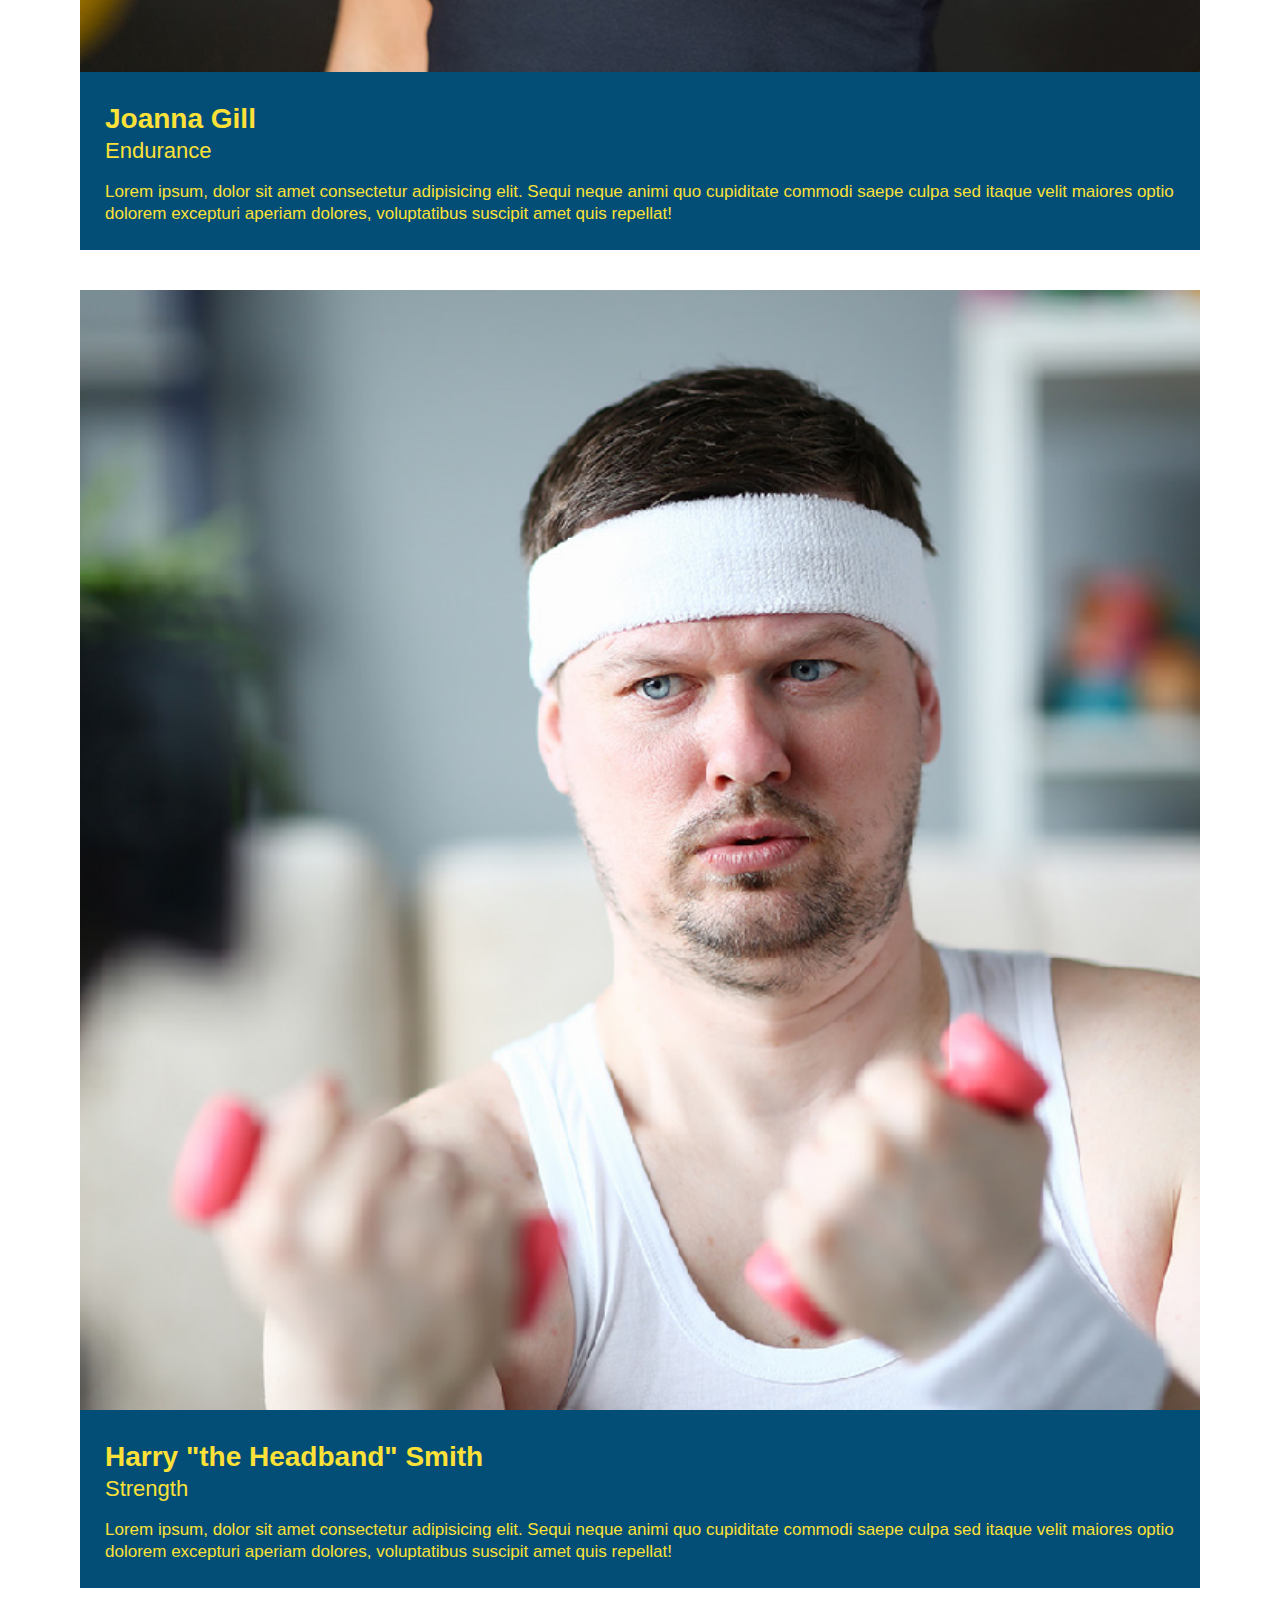
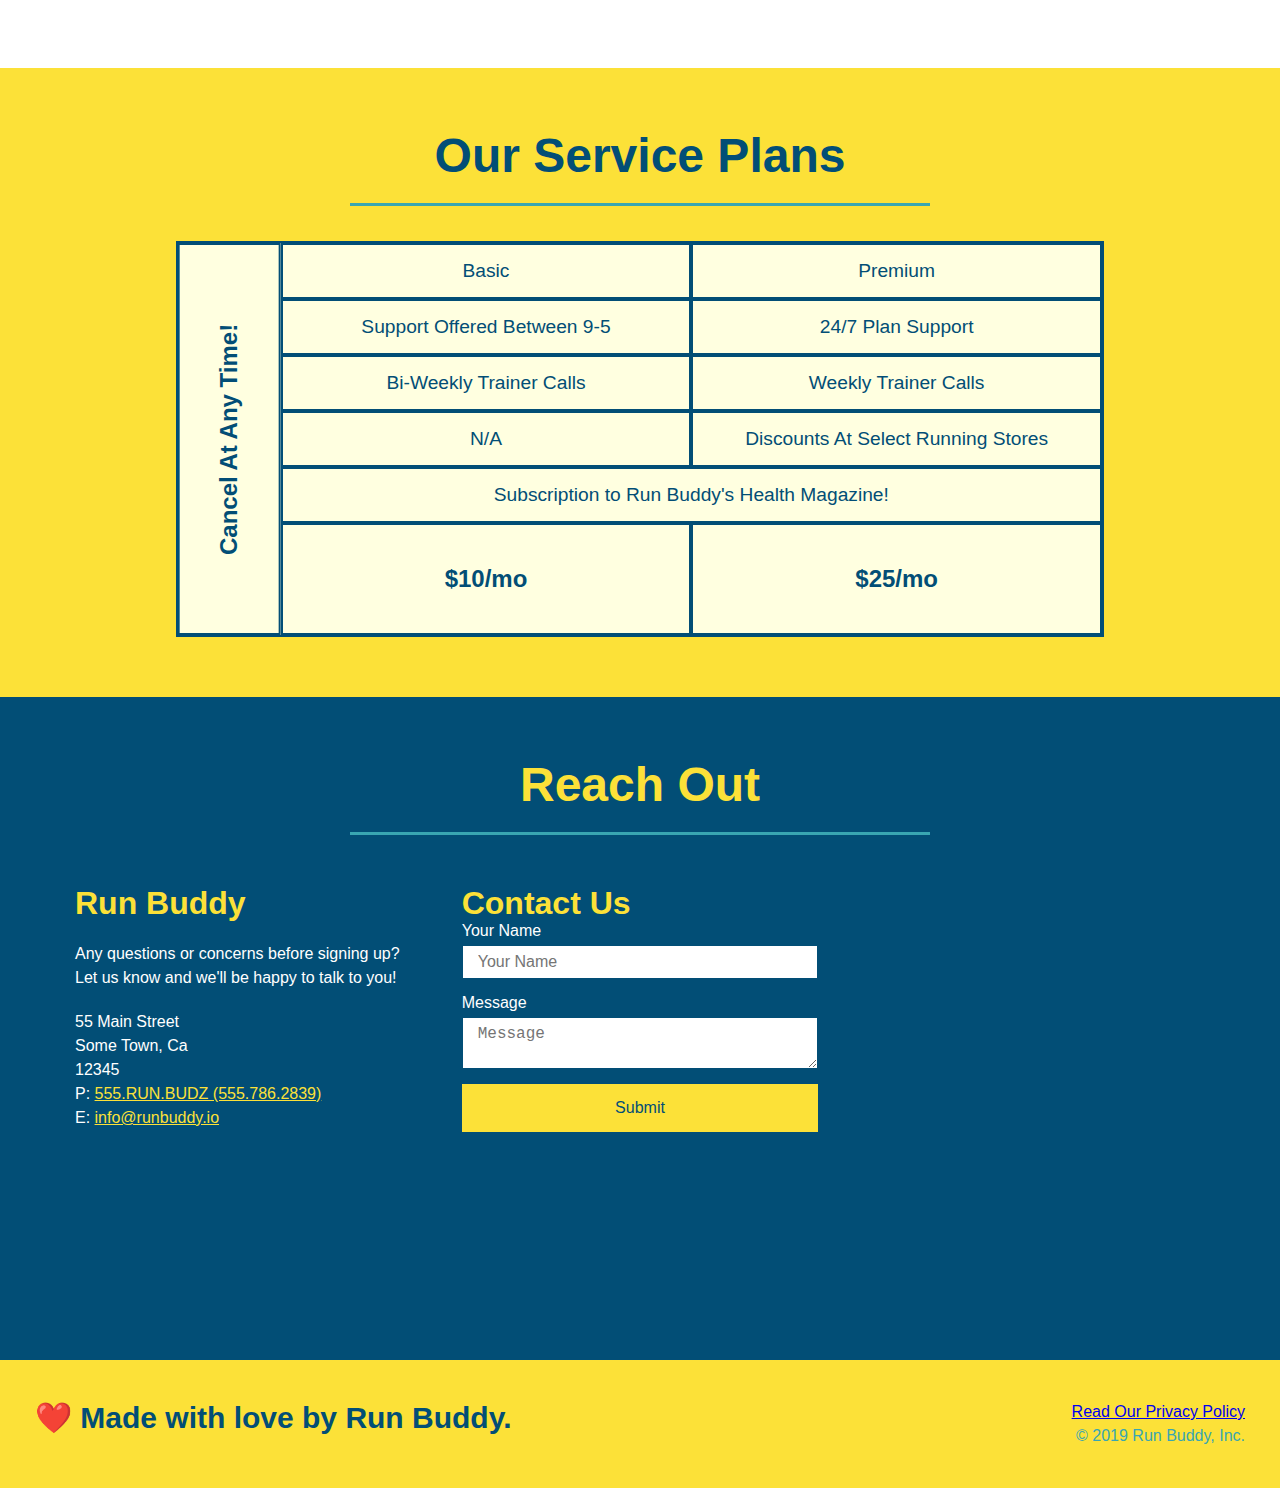
==== commit 5bfc0802: "added service table comparison" ====
--- a/index.html
+++ b/index.html
@@ -86,10 +86,9 @@
 <!-- end hero -->
 
 <!-- "what we do" section -->
-<section id="what-we-do" class="intro">
- <div class="flex-row"> <h2>What We Do</h2></div>
-
-    <div class="flex-row">
+<section id="your-trainers" class="trainers">
+    <h2 class="section-title primary-border">What We Do</h2>
+ 
   <p>
     butcher selfies chambray shabby chic gentrify readymade yr Echo Park XOXO Tumblr normcore Banksy direct trade Blue Bottle chillwave you probably haven't heard of them single-origin coffee Vice fanny pack fixie Odd Future Austin fingerstache pickled twee synth Wes Anderson Thundercats viral bitters flannel meggings narwhal Marfa Schlitz sustainable Intelligentsia umami deep v craft
   </p></div>
@@ -213,16 +212,60 @@
 
 <section id="service-plans" class="services">
 
-  <div class="service-grid-container">
-    <div class="service-grid-item box1">One</div>
-    <div class="service-grid-item box2">Two</div>
-    <div class="service-grid-item box3">Three</div>
-    <div class="service-grid-item box4">Four</div>
-    <div class="service-grid-item box5">Five</div>
-    <div class="service-grid-item box6">Six</div>
-  </div>
-
-
+  <h2 class="section-title secondary-border">
+    Our Service Plans
+  </h2>
+
+  <div class="service-grid-wrapper">
+    <div class="service-grid-container">
+<!-- Headers -->
+<div class="service-grid-item basic">
+  Basic
+</div>
+<div class="service-grid-item premium">
+  Premium
+</div>
+<!-- Body -->
+<div class="service-grid-item basic">
+  Support Offered Between 9-5
+</div>
+
+<div class="service-grid-item premium">
+  24/7 Plan Support
+</div>
+
+<div class="service-grid-item basic">
+  Bi-Weekly Trainer Calls
+</div>
+
+<div class="service-grid-item premium">
+  Weekly Trainer Calls
+</div>
+
+<div class="service-grid-item basic">
+  N/A
+</div>
+
+<div class="service-grid-item premium">
+  Discounts At Select Running Stores
+</div>
+
+<div class="service-grid-item both">
+  Subscription to Run Buddy's Health Magazine!
+</div>
+
+<div class="service-grid-item grid-price basic">
+  $10/mo
+</div>
+<div class="service-grid-item grid-price premium">
+  $25/mo
+</div>
+
+<div class="service-grid-item cancel">
+  Cancel At Any Time!
+</div>
+    </div> <!-- div service-grid-container -->
+  </div> <!-- div service-grid-wrapper -->
 
 </section>
 
--- a/assets/css/style.css
+++ b/assets/css/style.css
@@ -57,6 +57,25 @@
   header h1 {
     /* this will be applied on any screen between 768px and 575px */
     font-size: 80px;
+  }
+
+  .service-grid-container {
+    grid-template-columns: 1fr 1fr;
+  }
+
+  .service-grid-item.basic {
+    grid-column: 1;
+  }
+
+  .service-grid-item.both {
+    grid-column: 1 / -1;
+  }
+
+  .service-grid-item.cancel {
+    transform: none;
+    writing-mode: unset;
+    grid-column: 1 / -1;
+    grid-row: -1;
   }
 }
 
@@ -374,36 +393,56 @@
     place-items: <align-items>  <justify-items>;
   }
 
-  .service-grid-container {
-    max-width: 940px;
-    margin: 0 auto;
-    display: grid;
-    grid-template-columns: repeat(3, 1fr);
-    grid-template-rows: repeat(3, 100px);
-    grid-gap: 10px;
-  }
-
-  .service-grid-item {
-    background-color: orange;
-    border: solid;
-    padding: 1em;
-    color: black;
-  }
-
-  .box1 {
-    grid-column: 1/ span 1; 
-    grid-row: 1/ span 2; 
-  }
-
-  .box2 {
-    grid-column: 3/4; 
-    grid-row: 1/-1; 
-  }
-
-  .box3 {
-    grid-column: 2/ span 2; 
-    grid-row: 3/ span 1; 
-  }
+.services {
+  background: #fce138; 
+}
+
+.service-grid-container {
+  background: lightyellow;
+  width: 80%;
+  display: grid;
+  /* repeat(iterator, size) */
+  grid-template-columns: 1fr repeat(2, 4fr);
+  grid-template-rows: repeat(5, 1fr) 2fr;
+  border: 2px solid #024e76;
+  color:  #024e76;
+  font-size: 1.2rem;
+}
+
+.service-grid-wrapper {
+  display: flex;
+  width: 100%;
+  justify-content: center;
+}
+  
+.service-grid-item {
+  padding: 15px 0;
+  border: 2px solid #024e76;
+  display: flex;
+  align-items: center;
+  justify-content: center;
+  text-align: center;
+}
+
+.grid-head, .grid-price, .service-grid-item.cancel {
+  font-size: 1.5rem;
+  font-weight: bold;
+}
+
+.service-grid-item.cancel {
+  writing-mode: vertical-lr;
+  grid-column: 1;
+  transform: rotate(180deg);
+  grid-row: 1 / -1;
+}
+.service-grid-item.both {
+  grid-column: 2 / span 2;
+}
+
+/* specific match */
+.service-grid-item.basic {
+  grid-column: 2 / span 1;
+}
 
   /* REACH OUT STYLES START */
 .contact {
